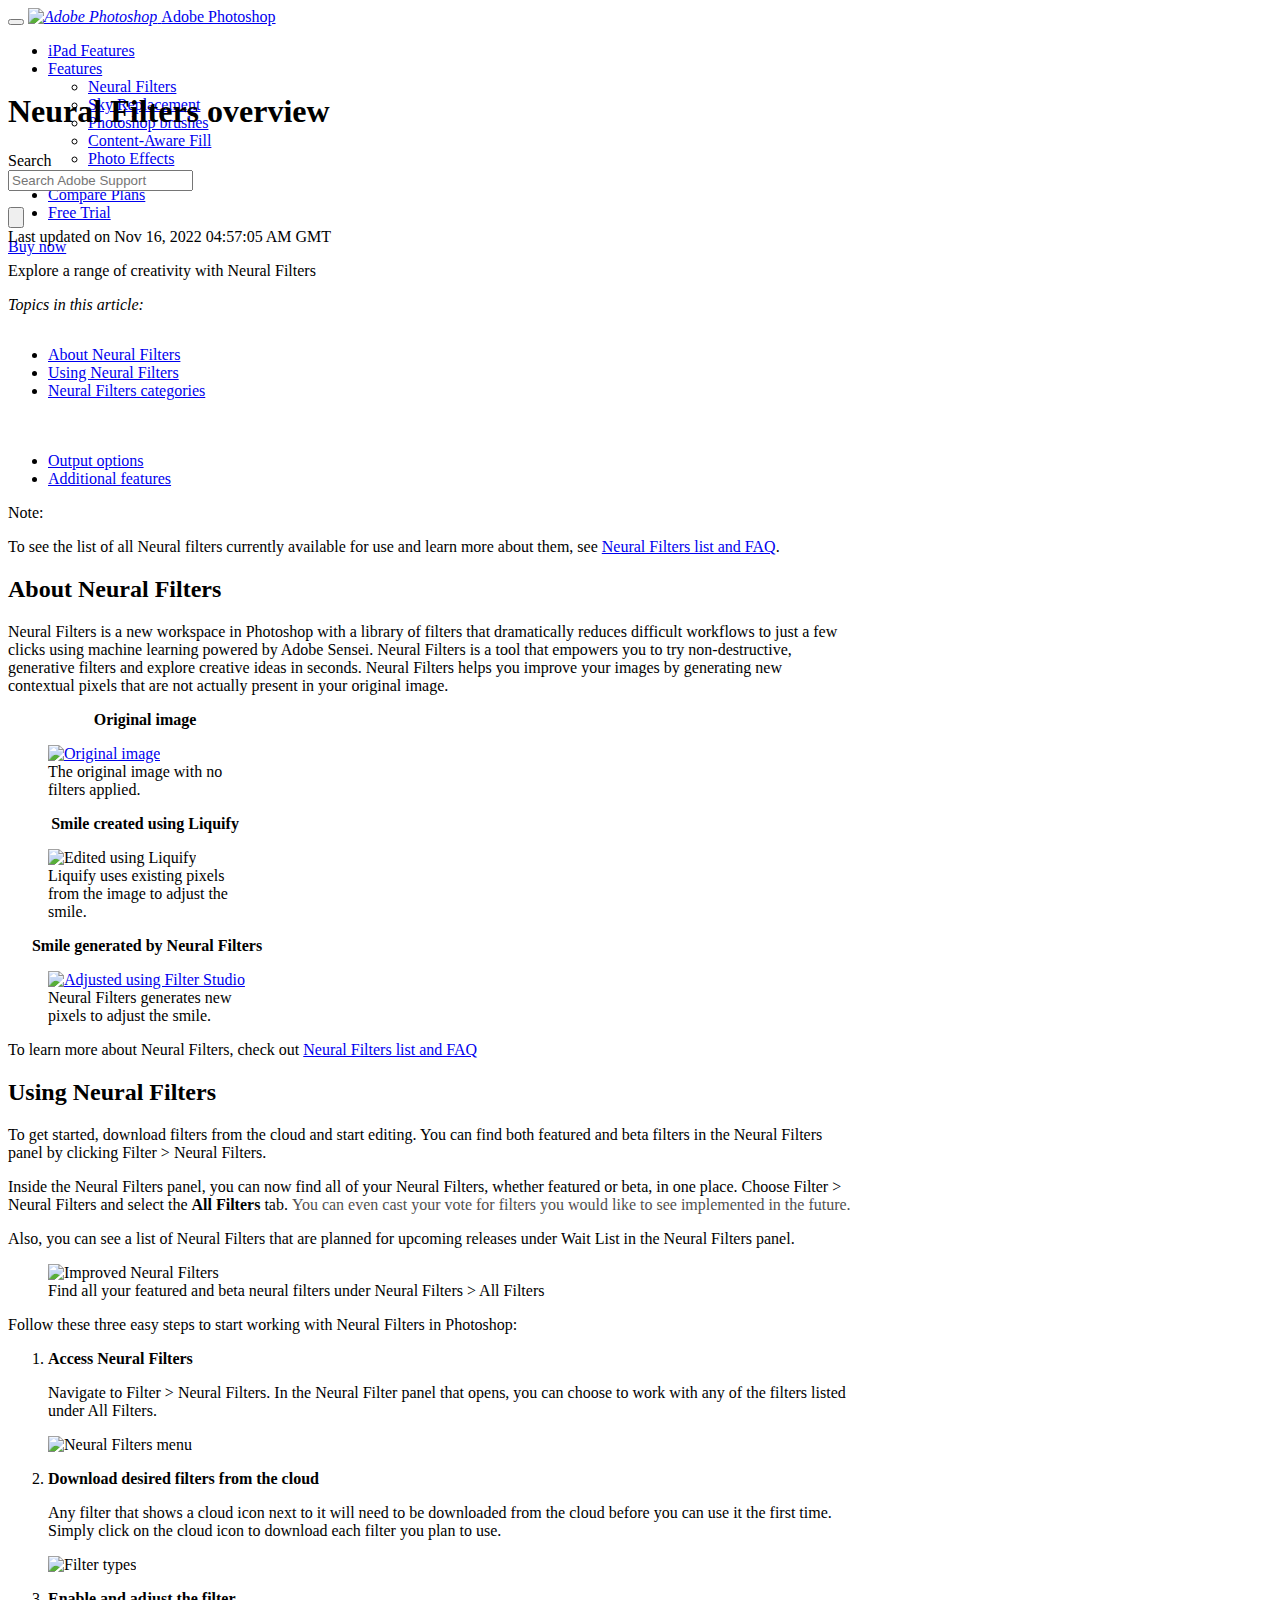
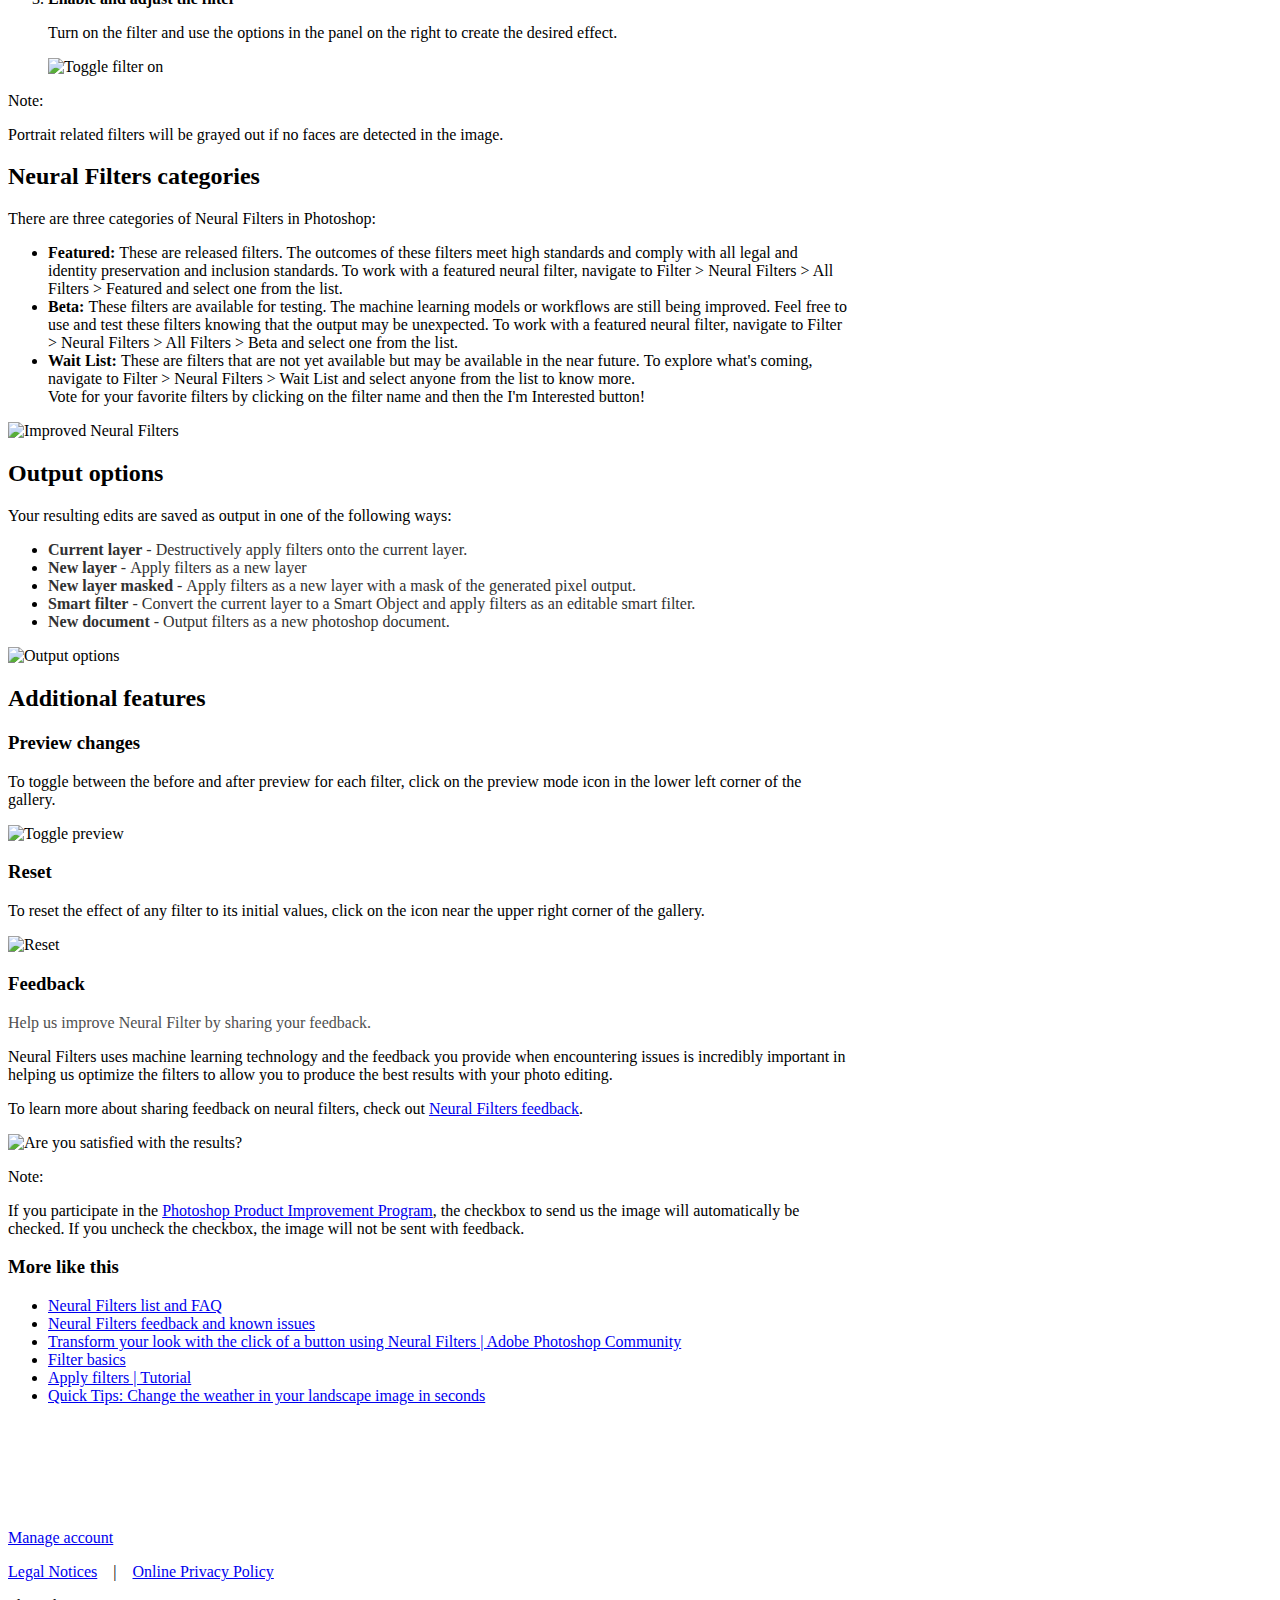
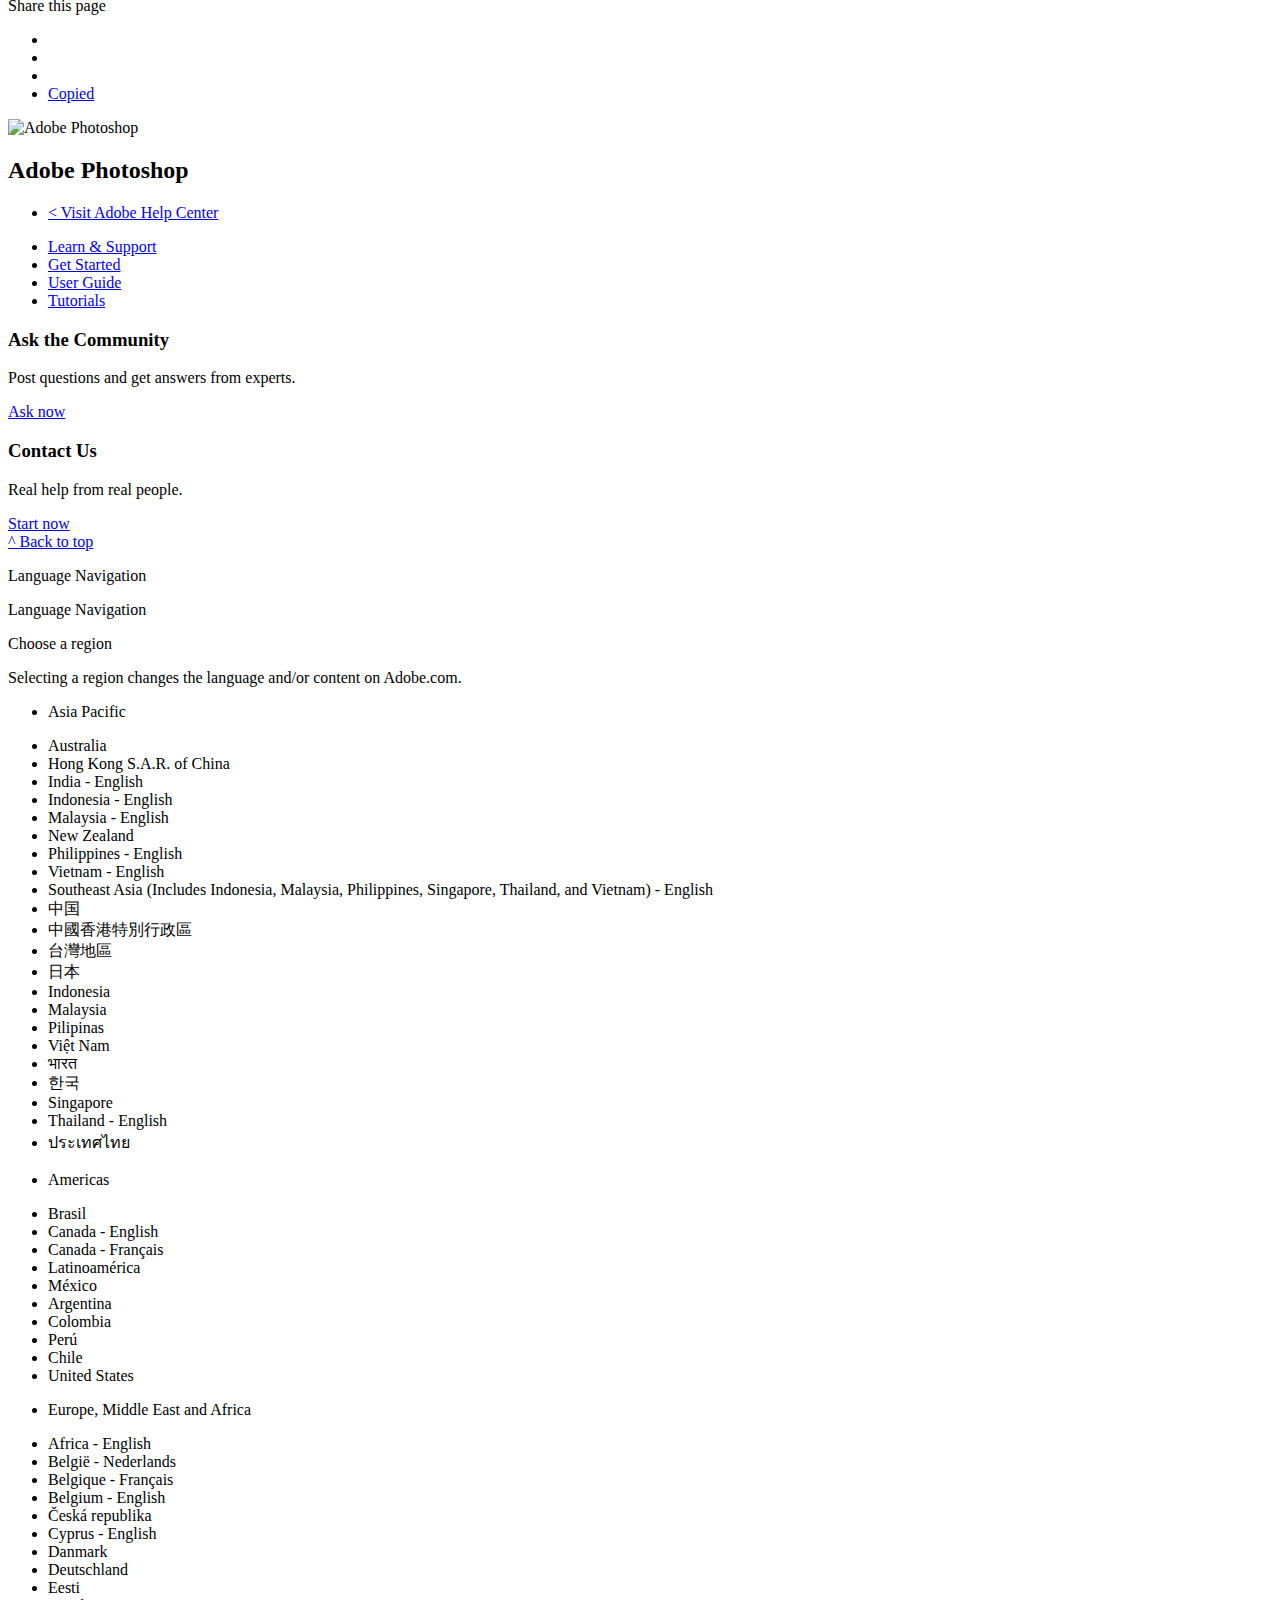
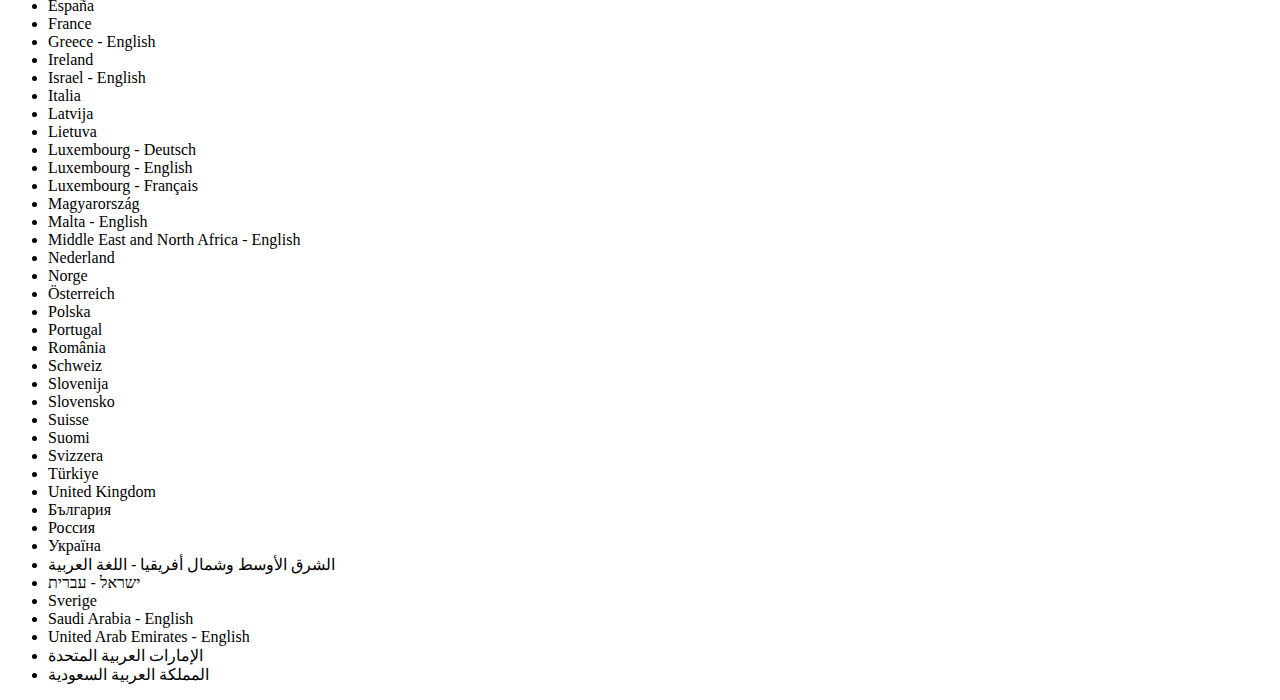
==== index.html @ 12f6e4b0 "Add files via upload" ====
<!DOCTYPE HTML>
  <html class="spectrum--medium" lang="en-US" dir="ltr" style="direction: ltr">
      <head>

      
      
    



      <!-- Enable / Disable Dunamis -->
      
    <script>
        window.helpx = window.helpx || {};
        window.helpx.analytics = {"deepLinks": {}, "installLinks": {}, "dunamis": {}}
        window.helpx.analytics.deepLinks.regexPatterns = 'https://creativecloud.adobe.com/campaign/,https://[a-z0-9]*.app.link/,https://www.adobe.com/express/,https://express.adobe.com/';
        window.helpx.analytics.deepLinks.label = 'deep link click';
        window.helpx.analytics.installLinks.regexPatterns = 'https://creativecloud.adobe.com/apps/all/';
        window.helpx.analytics.installLinks.label = 'install link click';
        window.helpx.analytics.dunamis.stats = {"loadStart": Date.now()};
        window.helpx.analytics.dunamis.isEnabled = 'true' === 'true';
        window.helpx.analytics.dunamis.projectKey = 'helpx\u002Dweb\u002Dservice';
        window.helpx.analytics.dunamis.xApiKey = 'helpx\u002Dweb\u002Dservice';
        window.helpx.analytics.dunamis.env = 'prod';
        window.helpx.analytics.dunamis.ingestType = 'dunamis';
    </script>



      <!-- Enable / Disable Commerce Wallet -->
      
    <script>
        window.helpx = window.helpx || {};
        window.helpx.wallet = {};
        window.helpx.wallet.isEnabled = 'true' === 'true';
        window.helpx.wallet.env = 'production';
        window.helpx.wallet._data = {};
        window.helpx.wallet.isReady = () => !!window.helpx.wallet._data.clientSessionId;
        window.helpx.wallet.getDetails = () => window.helpx.wallet._data;
    </script>



      <!-- Helpx Gnav Settings Model -->
      

      <!-- SEO canonical link -->
      
    <title>Learn to use Neural Filters in Photoshop</title>
    
         
        <link rel="canonical" href="https://helpx.adobe.com/photoshop/using/neural-filters.html"/>
    



      

    
        
            <link rel="alternate" hreflang="en-IE" href="https://helpx.adobe.com/ie/photoshop/using/neural-filters.html"/>
        
            <link rel="alternate" hreflang="uk-UA" href="https://helpx.adobe.com/ua/photoshop/using/neural-filters.html"/>
        
            <link rel="alternate" hreflang="en-us" href="https://helpx.adobe.com/photoshop/using/neural-filters.html"/>
        
            <link rel="alternate" hreflang="ar-kw" href="https://helpx.adobe.com/mena_ar/photoshop/using/neural-filters.html"/>
        
            <link rel="alternate" hreflang="lv-LV" href="https://helpx.adobe.com/lv/photoshop/using/neural-filters.html"/>
        
            <link rel="alternate" hreflang="en-IL" href="https://helpx.adobe.com/il_en/photoshop/using/neural-filters.html"/>
        
            <link rel="alternate" hreflang="en-eg" href="https://helpx.adobe.com/mena_en/photoshop/using/neural-filters.html"/>
        
            <link rel="alternate" hreflang="ms-MY" href="https://helpx.adobe.com/my_ms/photoshop/using/neural-filters.html"/>
        
            <link rel="alternate" hreflang="en-IN" href="https://helpx.adobe.com/in/photoshop/using/neural-filters.html"/>
        
            <link rel="alternate" hreflang="en-AE" href="https://helpx.adobe.com/ae_en/photoshop/using/neural-filters.html"/>
        
            <link rel="alternate" hreflang="en-ZA" href="https://helpx.adobe.com/africa/photoshop/using/neural-filters.html"/>
        
            <link rel="alternate" hreflang="en-MT" href="https://helpx.adobe.com/mt/photoshop/using/neural-filters.html"/>
        
            <link rel="alternate" hreflang="nl-BE" href="https://helpx.adobe.com/be_nl/photoshop/using/neural-filters.html"/>
        
            <link rel="alternate" hreflang="zh-CN" href="https://helpx.adobe.com/cn/photoshop/using/neural-filters.html"/>
        
            <link rel="alternate" hreflang="en-MY" href="https://helpx.adobe.com/my_en/photoshop/using/neural-filters.html"/>
        
            <link rel="alternate" hreflang="nl-NL" href="https://helpx.adobe.com/nl/photoshop/using/neural-filters.html"/>
        
            <link rel="alternate" hreflang="hi-IN" href="https://helpx.adobe.com/in_hi/photoshop/using/neural-filters.html"/>
        
            <link rel="alternate" hreflang="ar-lb" href="https://helpx.adobe.com/mena_ar/photoshop/using/neural-filters.html"/>
        
            <link rel="alternate" hreflang="en-AU" href="https://helpx.adobe.com/au/photoshop/using/neural-filters.html"/>
        
            <link rel="alternate" hreflang="he-IL" href="https://helpx.adobe.com/il_he/photoshop/using/neural-filters.html"/>
        
            <link rel="alternate" hreflang="en-VN" href="https://helpx.adobe.com/vn_en/photoshop/using/neural-filters.html"/>
        
            <link rel="alternate" hreflang="ja-JP" href="https://helpx.adobe.com/jp/photoshop/using/neural-filters.html"/>
        
            <link rel="alternate" hreflang="de-CH" href="https://helpx.adobe.com/ch_de/photoshop/using/neural-filters.html"/>
        
            <link rel="alternate" hreflang="hu-HU" href="https://helpx.adobe.com/hu/photoshop/using/neural-filters.html"/>
        
            <link rel="alternate" hreflang="en-BE" href="https://helpx.adobe.com/be_en/photoshop/using/neural-filters.html"/>
        
            <link rel="alternate" hreflang="ar-qa" href="https://helpx.adobe.com/mena_ar/photoshop/using/neural-filters.html"/>
        
            <link rel="alternate" hreflang="es-CL" href="https://helpx.adobe.com/cl/photoshop/using/neural-filters.html"/>
        
            <link rel="alternate" hreflang="fr-CA" href="https://helpx.adobe.com/ca_fr/photoshop/using/neural-filters.html"/>
        
            <link rel="alternate" hreflang="es-CO" href="https://helpx.adobe.com/co/photoshop/using/neural-filters.html"/>
        
            <link rel="alternate" hreflang="es-PE" href="https://helpx.adobe.com/pe/photoshop/using/neural-filters.html"/>
        
            <link rel="alternate" hreflang="es-LA" href="https://helpx.adobe.com/la/photoshop/using/neural-filters.html"/>
        
            <link rel="alternate" hreflang="pl-PL" href="https://helpx.adobe.com/pl/photoshop/using/neural-filters.html"/>
        
            <link rel="alternate" hreflang="en-NZ" href="https://helpx.adobe.com/nz/photoshop/using/neural-filters.html"/>
        
            <link rel="alternate" hreflang="pt-PT" href="https://helpx.adobe.com/pt/photoshop/using/neural-filters.html"/>
        
            <link rel="alternate" hreflang="en-SA" href="https://helpx.adobe.com/sa_en/photoshop/using/neural-filters.html"/>
        
            <link rel="alternate" hreflang="ro-RO" href="https://helpx.adobe.com/ro/photoshop/using/neural-filters.html"/>
        
            <link rel="alternate" hreflang="ar-il" href="https://helpx.adobe.com/mena_ar/photoshop/using/neural-filters.html"/>
        
            <link rel="alternate" hreflang="ar-eg" href="https://helpx.adobe.com/mena_ar/photoshop/using/neural-filters.html"/>
        
            <link rel="alternate" hreflang="fr-BE" href="https://helpx.adobe.com/be_fr/photoshop/using/neural-filters.html"/>
        
            <link rel="alternate" hreflang="en-SG" href="https://helpx.adobe.com/sg/photoshop/using/neural-filters.html"/>
        
            <link rel="alternate" hreflang="it-CH" href="https://helpx.adobe.com/ch_it/photoshop/using/neural-filters.html"/>
        
            <link rel="alternate" hreflang="tr-TR" href="https://helpx.adobe.com/tr/photoshop/using/neural-filters.html"/>
        
            <link rel="alternate" hreflang="et-EE" href="https://helpx.adobe.com/ee/photoshop/using/neural-filters.html"/>
        
            <link rel="alternate" hreflang="ar-ma" href="https://helpx.adobe.com/mena_ar/photoshop/using/neural-filters.html"/>
        
            <link rel="alternate" hreflang="fil-PH" href="https://helpx.adobe.com/ph_fil/photoshop/using/neural-filters.html"/>
        
            <link rel="alternate" hreflang="fr-FR" href="https://helpx.adobe.com/fr/photoshop/using/neural-filters.html"/>
        
            <link rel="alternate" hreflang="vi-VN" href="https://helpx.adobe.com/vn_vi/photoshop/using/neural-filters.html"/>
        
            <link rel="alternate" hreflang="en-GB" href="https://helpx.adobe.com/uk/photoshop/using/neural-filters.html"/>
        
            <link rel="alternate" hreflang="fi-FI" href="https://helpx.adobe.com/fi/photoshop/using/neural-filters.html"/>
        
            <link rel="alternate" hreflang="nb-NO" href="https://helpx.adobe.com/no/photoshop/using/neural-filters.html"/>
        
            <link rel="alternate" hreflang="en-CA" href="https://helpx.adobe.com/ca/photoshop/using/neural-filters.html"/>
        
            <link rel="alternate" hreflang="lt-LT" href="https://helpx.adobe.com/lt/photoshop/using/neural-filters.html"/>
        
            <link rel="alternate" hreflang="ar-AE" href="https://helpx.adobe.com/ae_ar/photoshop/using/neural-filters.html"/>
        
            <link rel="alternate" hreflang="sl-SI" href="https://helpx.adobe.com/si/photoshop/using/neural-filters.html"/>
        
            <link rel="alternate" hreflang="en-GR" href="https://helpx.adobe.com/gr_en/photoshop/using/neural-filters.html"/>
        
            <link rel="alternate" hreflang="ar-iq" href="https://helpx.adobe.com/mena_ar/photoshop/using/neural-filters.html"/>
        
            <link rel="alternate" hreflang="de-AT" href="https://helpx.adobe.com/at/photoshop/using/neural-filters.html"/>
        
            <link rel="alternate" hreflang="en-kw" href="https://helpx.adobe.com/mena_en/photoshop/using/neural-filters.html"/>
        
            <link rel="alternate" hreflang="fr-CH" href="https://helpx.adobe.com/ch_fr/photoshop/using/neural-filters.html"/>
        
            <link rel="alternate" hreflang="en-TH" href="https://helpx.adobe.com/th_en/photoshop/using/neural-filters.html"/>
        
            <link rel="alternate" hreflang="bg-BG" href="https://helpx.adobe.com/bg/photoshop/using/neural-filters.html"/>
        
            <link rel="alternate" hreflang="en-CY" href="https://helpx.adobe.com/cy_en/photoshop/using/neural-filters.html"/>
        
            <link rel="alternate" hreflang="cs-CZ" href="https://helpx.adobe.com/cz/photoshop/using/neural-filters.html"/>
        
            <link rel="alternate" hreflang="en-PH" href="https://helpx.adobe.com/ph_en/photoshop/using/neural-filters.html"/>
        
            <link rel="alternate" hreflang="ar-SA" href="https://helpx.adobe.com/sa_ar/photoshop/using/neural-filters.html"/>
        
            <link rel="alternate" hreflang="de-DE" href="https://helpx.adobe.com/de/photoshop/using/neural-filters.html"/>
        
            <link rel="alternate" hreflang="zh-TW" href="https://helpx.adobe.com/tw/photoshop/using/neural-filters.html"/>
        
            <link rel="alternate" hreflang="zh-HK" href="https://helpx.adobe.com/hk_zh/photoshop/using/neural-filters.html"/>
        
            <link rel="alternate" hreflang="pt-BR" href="https://helpx.adobe.com/br/photoshop/using/neural-filters.html"/>
        
            <link rel="alternate" hreflang="en-HK" href="https://helpx.adobe.com/hk_en/photoshop/using/neural-filters.html"/>
        
            <link rel="alternate" hreflang="ko-KR" href="https://helpx.adobe.com/kr/photoshop/using/neural-filters.html"/>
        
            <link rel="alternate" hreflang="sk-SK" href="https://helpx.adobe.com/sk/photoshop/using/neural-filters.html"/>
        
            <link rel="alternate" hreflang="es-ES" href="https://helpx.adobe.com/es/photoshop/using/neural-filters.html"/>
        
            <link rel="alternate" hreflang="ar-jo" href="https://helpx.adobe.com/mena_ar/photoshop/using/neural-filters.html"/>
        
            <link rel="alternate" hreflang="en-LU" href="https://helpx.adobe.com/lu_en/photoshop/using/neural-filters.html"/>
        
            <link rel="alternate" hreflang="es-MX" href="https://helpx.adobe.com/mx/photoshop/using/neural-filters.html"/>
        
            <link rel="alternate" hreflang="it-IT" href="https://helpx.adobe.com/it/photoshop/using/neural-filters.html"/>
        
            <link rel="alternate" hreflang="ar-om" href="https://helpx.adobe.com/mena_ar/photoshop/using/neural-filters.html"/>
        
            <link rel="alternate" hreflang="ru-RU" href="https://helpx.adobe.com/ru/photoshop/using/neural-filters.html"/>
        
            <link rel="alternate" hreflang="es-AR" href="https://helpx.adobe.com/ar/photoshop/using/neural-filters.html"/>
        
            <link rel="alternate" hreflang="en-qa" href="https://helpx.adobe.com/mena_en/photoshop/using/neural-filters.html"/>
        
            <link rel="alternate" hreflang="sv-SE" href="https://helpx.adobe.com/se/photoshop/using/neural-filters.html"/>
        
            <link rel="alternate" hreflang="id-ID" href="https://helpx.adobe.com/id_id/photoshop/using/neural-filters.html"/>
        
            <link rel="alternate" hreflang="da-DK" href="https://helpx.adobe.com/dk/photoshop/using/neural-filters.html"/>
        
            <link rel="alternate" hreflang="de-LU" href="https://helpx.adobe.com/lu_de/photoshop/using/neural-filters.html"/>
        
            <link rel="alternate" hreflang="fr-LU" href="https://helpx.adobe.com/lu_fr/photoshop/using/neural-filters.html"/>
        
            <link rel="alternate" hreflang="en-dz" href="https://helpx.adobe.com/mena_en/photoshop/using/neural-filters.html"/>
        
            <link rel="alternate" hreflang="en-ID" href="https://helpx.adobe.com/id_en/photoshop/using/neural-filters.html"/>
        
            <link rel="alternate" hreflang="th-TH" href="https://helpx.adobe.com/th_th/photoshop/using/neural-filters.html"/>
        
    

      
            <script id="georouting-Head" data-geomap="{&#34;fallbackPage&#34;:&#34;support.html&#34;,&#34;currentLocale&#34;:&#34;us&#34;,&#34;locales&#34;:{&#34;hk_zh&#34;:{&#34;root&#34;:&#34;/content/help/hk/zh-Hant/&#34;,&#34;target&#34;:true,&#34;externalizedRoot&#34;:&#34;https://helpx.adobe.com/content/help/hk/zh-Hant/&#34;},&#34;de&#34;:{&#34;root&#34;:&#34;/content/help/de/de/&#34;,&#34;target&#34;:true,&#34;externalizedRoot&#34;:&#34;https://helpx.adobe.com/content/help/de/de/&#34;},&#34;mena_en&#34;:{&#34;root&#34;:&#34;/content/help/mena/en/&#34;,&#34;target&#34;:true,&#34;externalizedRoot&#34;:&#34;https://helpx.adobe.com/content/help/mena/en/&#34;},&#34;tw&#34;:{&#34;root&#34;:&#34;/content/help/tw/zh-Hant/&#34;,&#34;target&#34;:true,&#34;externalizedRoot&#34;:&#34;https://helpx.adobe.com/content/help/tw/zh-Hant/&#34;},&#34;pt&#34;:{&#34;root&#34;:&#34;/content/help/pt/pt/&#34;,&#34;target&#34;:true,&#34;externalizedRoot&#34;:&#34;https://helpx.adobe.com/content/help/pt/pt/&#34;},&#34;dk&#34;:{&#34;root&#34;:&#34;/content/help/dk/da/&#34;,&#34;target&#34;:true,&#34;externalizedRoot&#34;:&#34;https://helpx.adobe.com/content/help/dk/da/&#34;},&#34;lt&#34;:{&#34;root&#34;:&#34;/content/help/lt/lt/&#34;,&#34;target&#34;:true,&#34;externalizedRoot&#34;:&#34;https://helpx.adobe.com/content/help/lt/lt/&#34;},&#34;lv&#34;:{&#34;root&#34;:&#34;/content/help/lv/lv/&#34;,&#34;target&#34;:true,&#34;externalizedRoot&#34;:&#34;https://helpx.adobe.com/content/help/lv/lv/&#34;},&#34;ph_en&#34;:{&#34;root&#34;:&#34;/content/help/ph/en/&#34;,&#34;target&#34;:true,&#34;externalizedRoot&#34;:&#34;https://helpx.adobe.com/content/help/ph/en/&#34;},&#34;ua&#34;:{&#34;root&#34;:&#34;/content/help/ua/uk/&#34;,&#34;target&#34;:true,&#34;externalizedRoot&#34;:&#34;https://helpx.adobe.com/content/help/ua/uk/&#34;},&#34;th_th&#34;:{&#34;root&#34;:&#34;/content/help/th/th/&#34;,&#34;target&#34;:true,&#34;externalizedRoot&#34;:&#34;https://helpx.adobe.com/content/help/th/th/&#34;},&#34;hu&#34;:{&#34;root&#34;:&#34;/content/help/hu/hu/&#34;,&#34;target&#34;:true,&#34;externalizedRoot&#34;:&#34;https://helpx.adobe.com/content/help/hu/hu/&#34;},&#34;hk_en&#34;:{&#34;root&#34;:&#34;/content/help/hk/en/&#34;,&#34;target&#34;:true,&#34;externalizedRoot&#34;:&#34;https://helpx.adobe.com/content/help/hk/en/&#34;},&#34;uk&#34;:{&#34;root&#34;:&#34;/content/help/uk/en/&#34;,&#34;target&#34;:true,&#34;externalizedRoot&#34;:&#34;https://helpx.adobe.com/content/help/uk/en/&#34;},&#34;ie&#34;:{&#34;root&#34;:&#34;/content/help/ie/en/&#34;,&#34;target&#34;:true,&#34;externalizedRoot&#34;:&#34;https://helpx.adobe.com/content/help/ie/en/&#34;},&#34;gr_en&#34;:{&#34;root&#34;:&#34;/content/help/gr/en/&#34;,&#34;target&#34;:true,&#34;externalizedRoot&#34;:&#34;https://helpx.adobe.com/content/help/gr/en/&#34;},&#34;us&#34;:{&#34;root&#34;:&#34;/content/help/en/&#34;,&#34;target&#34;:true,&#34;externalizedRoot&#34;:&#34;https://helpx.adobe.com/content/help/en/&#34;},&#34;ee&#34;:{&#34;root&#34;:&#34;/content/help/ee/et/&#34;,&#34;target&#34;:true,&#34;externalizedRoot&#34;:&#34;https://helpx.adobe.com/content/help/ee/et/&#34;},&#34;in_hi&#34;:{&#34;root&#34;:&#34;/content/help/in/hi/&#34;,&#34;target&#34;:true,&#34;externalizedRoot&#34;:&#34;https://helpx.adobe.com/content/help/in/hi/&#34;},&#34;my_ms&#34;:{&#34;root&#34;:&#34;/content/help/my/ms/&#34;,&#34;target&#34;:true,&#34;externalizedRoot&#34;:&#34;https://helpx.adobe.com/content/help/my/ms/&#34;},&#34;africa&#34;:{&#34;root&#34;:&#34;/content/help/africa/en/&#34;,&#34;target&#34;:true,&#34;externalizedRoot&#34;:&#34;https://helpx.adobe.com/content/help/africa/en/&#34;},&#34;ae_en&#34;:{&#34;root&#34;:&#34;/content/help/ae/en/&#34;,&#34;target&#34;:true,&#34;externalizedRoot&#34;:&#34;https://helpx.adobe.com/content/help/ae/en/&#34;},&#34;vn_en&#34;:{&#34;root&#34;:&#34;/content/help/vn/en/&#34;,&#34;target&#34;:true,&#34;externalizedRoot&#34;:&#34;https://helpx.adobe.com/content/help/vn/en/&#34;},&#34;my_en&#34;:{&#34;root&#34;:&#34;/content/help/my/en/&#34;,&#34;target&#34;:true,&#34;externalizedRoot&#34;:&#34;https://helpx.adobe.com/content/help/my/en/&#34;},&#34;in&#34;:{&#34;root&#34;:&#34;/content/help/in/en/&#34;,&#34;target&#34;:true,&#34;externalizedRoot&#34;:&#34;https://helpx.adobe.com/content/help/in/en/&#34;},&#34;mt&#34;:{&#34;root&#34;:&#34;/content/help/mt/en/&#34;,&#34;target&#34;:true,&#34;externalizedRoot&#34;:&#34;https://helpx.adobe.com/content/help/mt/en/&#34;},&#34;vn_vi&#34;:{&#34;root&#34;:&#34;/content/help/vn/vi/&#34;,&#34;target&#34;:true,&#34;externalizedRoot&#34;:&#34;https://helpx.adobe.com/content/help/vn/vi/&#34;},&#34;ae_ar&#34;:{&#34;root&#34;:&#34;/content/help/ae/ar/&#34;,&#34;target&#34;:true,&#34;externalizedRoot&#34;:&#34;https://helpx.adobe.com/content/help/ae/ar/&#34;},&#34;it&#34;:{&#34;root&#34;:&#34;/content/help/it/it/&#34;,&#34;target&#34;:true,&#34;externalizedRoot&#34;:&#34;https://helpx.adobe.com/content/help/it/it/&#34;},&#34;mx&#34;:{&#34;root&#34;:&#34;/content/help/mx/es/&#34;,&#34;target&#34;:true,&#34;externalizedRoot&#34;:&#34;https://helpx.adobe.com/content/help/mx/es/&#34;},&#34;be_nl&#34;:{&#34;root&#34;:&#34;/content/help/be/nl/&#34;,&#34;target&#34;:true,&#34;externalizedRoot&#34;:&#34;https://helpx.adobe.com/content/help/be/nl/&#34;},&#34;es&#34;:{&#34;root&#34;:&#34;/content/help/es/es/&#34;,&#34;target&#34;:true,&#34;externalizedRoot&#34;:&#34;https://helpx.adobe.com/content/help/es/es/&#34;},&#34;be_en&#34;:{&#34;root&#34;:&#34;/content/help/be/en/&#34;,&#34;target&#34;:true,&#34;externalizedRoot&#34;:&#34;https://helpx.adobe.com/content/help/be/en/&#34;},&#34;ar&#34;:{&#34;root&#34;:&#34;/content/help/ar/es/&#34;,&#34;target&#34;:true,&#34;externalizedRoot&#34;:&#34;https://helpx.adobe.com/content/help/ar/es/&#34;},&#34;at&#34;:{&#34;root&#34;:&#34;/content/help/at/de/&#34;,&#34;target&#34;:true,&#34;externalizedRoot&#34;:&#34;https://helpx.adobe.com/content/help/at/de/&#34;},&#34;au&#34;:{&#34;root&#34;:&#34;/content/help/au/en/&#34;,&#34;target&#34;:true,&#34;externalizedRoot&#34;:&#34;https://helpx.adobe.com/content/help/au/en/&#34;},&#34;lu_en&#34;:{&#34;root&#34;:&#34;/content/help/lu/en/&#34;,&#34;target&#34;:true,&#34;externalizedRoot&#34;:&#34;https://helpx.adobe.com/content/help/lu/en/&#34;},&#34;ch_de&#34;:{&#34;root&#34;:&#34;/content/help/ch/de/&#34;,&#34;target&#34;:true,&#34;externalizedRoot&#34;:&#34;https://helpx.adobe.com/content/help/ch/de/&#34;},&#34;sa_en&#34;:{&#34;root&#34;:&#34;/content/help/sa/en/&#34;,&#34;target&#34;:true,&#34;externalizedRoot&#34;:&#34;https://helpx.adobe.com/content/help/sa/en/&#34;},&#34;cy_en&#34;:{&#34;root&#34;:&#34;/content/help/cy/en/&#34;,&#34;target&#34;:true,&#34;externalizedRoot&#34;:&#34;https://helpx.adobe.com/content/help/cy/en/&#34;},&#34;mena_ar&#34;:{&#34;root&#34;:&#34;/content/help/mena/ar/&#34;,&#34;target&#34;:true,&#34;externalizedRoot&#34;:&#34;https://helpx.adobe.com/content/help/mena/ar/&#34;},&#34;id_en&#34;:{&#34;root&#34;:&#34;/content/help/id/en/&#34;,&#34;target&#34;:true,&#34;externalizedRoot&#34;:&#34;https://helpx.adobe.com/content/help/id/en/&#34;},&#34;ro&#34;:{&#34;root&#34;:&#34;/content/help/ro/ro/&#34;,&#34;target&#34;:true,&#34;externalizedRoot&#34;:&#34;https://helpx.adobe.com/content/help/ro/ro/&#34;},&#34;nl&#34;:{&#34;root&#34;:&#34;/content/help/nl/nl/&#34;,&#34;target&#34;:true,&#34;externalizedRoot&#34;:&#34;https://helpx.adobe.com/content/help/nl/nl/&#34;},&#34;il_en&#34;:{&#34;root&#34;:&#34;/content/help/il/en/&#34;,&#34;target&#34;:true,&#34;externalizedRoot&#34;:&#34;https://helpx.adobe.com/content/help/il/en/&#34;},&#34;sa_ar&#34;:{&#34;root&#34;:&#34;/content/help/sa/ar/&#34;,&#34;target&#34;:true,&#34;externalizedRoot&#34;:&#34;https://helpx.adobe.com/content/help/sa/ar/&#34;},&#34;no&#34;:{&#34;root&#34;:&#34;/content/help/no/no/&#34;,&#34;target&#34;:true,&#34;externalizedRoot&#34;:&#34;https://helpx.adobe.com/content/help/no/no/&#34;},&#34;fi&#34;:{&#34;root&#34;:&#34;/content/help/fi/fi/&#34;,&#34;target&#34;:true,&#34;externalizedRoot&#34;:&#34;https://helpx.adobe.com/content/help/fi/fi/&#34;},&#34;ru&#34;:{&#34;root&#34;:&#34;/content/help/ru/ru/&#34;,&#34;target&#34;:true,&#34;externalizedRoot&#34;:&#34;https://helpx.adobe.com/content/help/ru/ru/&#34;},&#34;ch_fr&#34;:{&#34;root&#34;:&#34;/content/help/ch/fr/&#34;,&#34;target&#34;:true,&#34;externalizedRoot&#34;:&#34;https://helpx.adobe.com/content/help/ch/fr/&#34;},&#34;bg&#34;:{&#34;root&#34;:&#34;/content/help/bg/bg/&#34;,&#34;target&#34;:true,&#34;externalizedRoot&#34;:&#34;https://helpx.adobe.com/content/help/bg/bg/&#34;},&#34;jp&#34;:{&#34;root&#34;:&#34;/content/help/jp/ja/&#34;,&#34;target&#34;:true,&#34;externalizedRoot&#34;:&#34;https://helpx.adobe.com/content/help/jp/ja/&#34;},&#34;th_en&#34;:{&#34;root&#34;:&#34;/content/help/th/en/&#34;,&#34;target&#34;:true,&#34;externalizedRoot&#34;:&#34;https://helpx.adobe.com/content/help/th/en/&#34;},&#34;ph_fil&#34;:{&#34;root&#34;:&#34;/content/help/ph/fil/&#34;,&#34;target&#34;:true,&#34;externalizedRoot&#34;:&#34;https://helpx.adobe.com/content/help/ph/fil/&#34;},&#34;id_id&#34;:{&#34;root&#34;:&#34;/content/help/id/id/&#34;,&#34;target&#34;:true,&#34;externalizedRoot&#34;:&#34;https://helpx.adobe.com/content/help/id/id/&#34;},&#34;fr&#34;:{&#34;root&#34;:&#34;/content/help/fr/fr/&#34;,&#34;target&#34;:true,&#34;externalizedRoot&#34;:&#34;https://helpx.adobe.com/content/help/fr/fr/&#34;},&#34;nz&#34;:{&#34;root&#34;:&#34;/content/help/nz/en/&#34;,&#34;target&#34;:true,&#34;externalizedRoot&#34;:&#34;https://helpx.adobe.com/content/help/nz/en/&#34;},&#34;sea&#34;:{&#34;root&#34;:&#34;/content/help/sea/en/&#34;,&#34;target&#34;:true,&#34;externalizedRoot&#34;:&#34;https://helpx.adobe.com/content/help/sea/en/&#34;},&#34;br&#34;:{&#34;root&#34;:&#34;/content/help/br/pt/&#34;,&#34;target&#34;:true,&#34;externalizedRoot&#34;:&#34;https://helpx.adobe.com/content/help/br/pt/&#34;},&#34;se&#34;:{&#34;root&#34;:&#34;/content/help/se/sv/&#34;,&#34;target&#34;:true,&#34;externalizedRoot&#34;:&#34;https://helpx.adobe.com/content/help/se/sv/&#34;},&#34;sg&#34;:{&#34;root&#34;:&#34;/content/help/sg/en/&#34;,&#34;target&#34;:true,&#34;externalizedRoot&#34;:&#34;https://helpx.adobe.com/content/help/sg/en/&#34;},&#34;si&#34;:{&#34;root&#34;:&#34;/content/help/si/sl/&#34;,&#34;target&#34;:true,&#34;externalizedRoot&#34;:&#34;https://helpx.adobe.com/content/help/si/sl/&#34;},&#34;sk&#34;:{&#34;root&#34;:&#34;/content/help/sk/sk/&#34;,&#34;target&#34;:true,&#34;externalizedRoot&#34;:&#34;https://helpx.adobe.com/content/help/sk/sk/&#34;},&#34;be_fr&#34;:{&#34;root&#34;:&#34;/content/help/be/fr/&#34;,&#34;target&#34;:true,&#34;externalizedRoot&#34;:&#34;https://helpx.adobe.com/content/help/be/fr/&#34;},&#34;ca&#34;:{&#34;root&#34;:&#34;/content/help/ca/en/&#34;,&#34;target&#34;:true,&#34;externalizedRoot&#34;:&#34;https://helpx.adobe.com/content/help/ca/en/&#34;},&#34;lu_de&#34;:{&#34;root&#34;:&#34;/content/help/lu/de/&#34;,&#34;target&#34;:true,&#34;externalizedRoot&#34;:&#34;https://helpx.adobe.com/content/help/lu/de/&#34;},&#34;il_he&#34;:{&#34;root&#34;:&#34;/content/help/il/he/&#34;,&#34;target&#34;:true,&#34;externalizedRoot&#34;:&#34;https://helpx.adobe.com/content/help/il/he/&#34;},&#34;ch_it&#34;:{&#34;root&#34;:&#34;/content/help/ch/it/&#34;,&#34;target&#34;:true,&#34;externalizedRoot&#34;:&#34;https://helpx.adobe.com/content/help/ch/it/&#34;},&#34;kr&#34;:{&#34;root&#34;:&#34;/content/help/kr/ko/&#34;,&#34;target&#34;:true,&#34;externalizedRoot&#34;:&#34;https://helpx.adobe.com/content/help/kr/ko/&#34;},&#34;cl&#34;:{&#34;root&#34;:&#34;/content/help/cl/es/&#34;,&#34;target&#34;:true,&#34;externalizedRoot&#34;:&#34;https://helpx.adobe.com/content/help/cl/es/&#34;},&#34;lu_fr&#34;:{&#34;root&#34;:&#34;/content/help/lu/fr/&#34;,&#34;target&#34;:true,&#34;externalizedRoot&#34;:&#34;https://helpx.adobe.com/content/help/lu/fr/&#34;},&#34;cn&#34;:{&#34;root&#34;:&#34;/content/help/cn/zh-Hans/&#34;,&#34;target&#34;:true,&#34;externalizedRoot&#34;:&#34;https://helpx.adobe.com/content/help/cn/zh-Hans/&#34;},&#34;co&#34;:{&#34;root&#34;:&#34;/content/help/co/es/&#34;,&#34;target&#34;:true,&#34;externalizedRoot&#34;:&#34;https://helpx.adobe.com/content/help/co/es/&#34;},&#34;ca_fr&#34;:{&#34;root&#34;:&#34;/content/help/ca/fr/&#34;,&#34;target&#34;:true,&#34;externalizedRoot&#34;:&#34;https://helpx.adobe.com/content/help/ca/fr/&#34;},&#34;la&#34;:{&#34;root&#34;:&#34;/content/help/la/es/&#34;,&#34;target&#34;:true,&#34;externalizedRoot&#34;:&#34;https://helpx.adobe.com/content/help/la/es/&#34;},&#34;pe&#34;:{&#34;root&#34;:&#34;/content/help/pe/es/&#34;,&#34;target&#34;:true,&#34;externalizedRoot&#34;:&#34;https://helpx.adobe.com/content/help/pe/es/&#34;},&#34;cz&#34;:{&#34;root&#34;:&#34;/content/help/cz/cs/&#34;,&#34;target&#34;:true,&#34;externalizedRoot&#34;:&#34;https://helpx.adobe.com/content/help/cz/cs/&#34;},&#34;pl&#34;:{&#34;root&#34;:&#34;/content/help/pl/pl/&#34;,&#34;target&#34;:true,&#34;externalizedRoot&#34;:&#34;https://helpx.adobe.com/content/help/pl/pl/&#34;},&#34;tr&#34;:{&#34;root&#34;:&#34;/content/help/tr/tr/&#34;,&#34;target&#34;:true,&#34;externalizedRoot&#34;:&#34;https://helpx.adobe.com/content/help/tr/tr/&#34;}},&#34;referrers&#34;:{&#34;&#39;google.com.sa&#39;: [&#39;mena_ar&#39;, &#39;mena_en&#39;]&#34;:[&#34;ae_en&#34;,&#34;sa_en&#34;],&#34; &#39;google.com.co&#39;: &#39;la&#39;&#34;:[&#34;cl&#34;]},&#34;contentRootPath&#34;:&#34;/content/help&#34;,&#34;targetPage&#34;:&#34;photoshop/using/neural-filters.html&#34;,&#34;localeServletPath&#34;:&#34;/etc/dexter.helpx/public/localeContent&#34;}" data-georouting-ims-country="true"></script>
      
      


      
      
    
<script type="text/javascript" src="/etc.dexter.dexterlibs/dexter/clientlibs/base/headIE.fp-75a7e8a76c314de53d7f84fa2deae769.js" nomodule></script>



      
    
<script type="text/javascript" src="/etc.dexter.dexterlibs/dexter/clientlibs/base/headPolyfills.fp-66d40265527a158c750779fdd5d9bd8b.js" nomodule></script>


      <script>
            window.dexter = window.dexter || {};
            window.dexter.utils = window.dexter.utils || {};
            if (!window.IntersectionObserver) {
                  document.dispatchEvent(new Event('dexter:headPolyfillLoaded'));
                  window.dexter.utils.headPolyfill = true;
            }
      </script>
      <!-- Theme through query parameter -->
<script>
    function setTheme() {
        // Set default theme
        document.documentElement.setAttribute('theme', 'system');
        // Set theme per query param; will override default
        var themeQuery = window.location.search
            .slice(1)
            .split('&')
            .find(function (q) {
                return q.indexOf('theme=') !== -1;
            });
        if (themeQuery && themeQuery.split('=').length > 1) {
            var theme = themeQuery.split('=')[1];
            if (['light', 'dark'].includes(theme)) {
                document.documentElement.setAttribute('theme', theme);
            }
        }
    }
    setTheme();
</script>

      
    
<script type="text/javascript" src="/etc.dexter.dexterlibs/dexter/clientlibs/base/head.fp-26dd17262c715f8b9b823cf69e338a5e.js"></script>



      <link rel="icon" href="https://www.adobe.com/favicon.ico" type="image/x-icon"/>
      <link rel="shortcut icon" href="https://www.adobe.com/favicon.ico" type="image/x-icon"/>

      <meta charset="UTF-8"/>
      <meta name="viewport" content="width=device-width,initial-scale=1"/>
      
      
            <meta name="robots" content="noodp"/>
      
      <meta http-equiv="Content-Locale" content="en_US"/>
      <meta http-equiv="Content-Language" content="en"/>

      
      <meta name="title" content="Learn to use Neural Filters in Photoshop"/>
      
      <meta name="description" content="The Photoshop Neural Filters feature provides a collection of filters that revolutionize portraits and photography editing workflows. The machine-learning driven library of non-destructive, generative filters allows users to edit facial expressions, transform age, adjust gaze, rotate faces, adjust colors, and more... in a matter of seconds. "/>
      
      
      
      <meta name="keywords" content="MAX 2022,Adobe Photoshop,Reference"/>
      
      <meta name="Content-Locale" content="en_US"/>
      
      <meta name="Content-Language" content="en"/>
      
      <meta name="publishDate" content="2022-11-16T04:57:05.315Z"/>
      
      <meta name="publishExternalUrl" content="https://helpx.adobe.com/photoshop/using/neural-filters.html"/>
      
      <meta name="sling:resourceType" content="helpx/components/structure/helpxMain-article"/>
      
      <meta name="articleGroup" content="photoshop/using/neural-filters.html"/>
      
      
      
      
      <meta name="contentStrategy" content="MAX 2022"/>
      
      <meta name="primaryProduct" content="photoshop"/>
      
      <meta name="productJcrID" content="products:SG_PHOTOSHOP_1_1"/>
      
      <meta name="primaryProductName" content="Adobe Photoshop"/>
      
      <meta name="product" content="photoshop"/>
      
      <meta name="productNames" content="Adobe Photoshop"/>
      
      
      
      <meta name="content-type" content="reference"/>
      
      <meta name="firstPublishedLive" content="2020-10-08T18:32:53.480Z"/>
      <meta name="creationDate" content="2020-10-08T18:32:53.480Z"/>
      <meta name="lastModifiedDate" content="2022-11-16T04:57:05.338Z"/>
      <meta name="Content-Locale-BCP-Code" content="en-us"/>

      
      <meta name="pageCreatedAt" content="en"/>
      
      <meta name="translated" content="false"/>
      
      <meta name="thumbnailUrl" content="/content/dam/help/en/photoshop/using/neural-filters/neural-filter.jpg"/>
      
      <meta name="fi_code" content="photoshop_cc"/>
      
      <meta name="sap_code" content="PHSP"/>
      
      
      <meta name="serp-content-type" content="help"/>
      
      <meta name="entity_id" content="e9a74500-9af6-3987-bd3e-91f8fc4c0aaf"/>
      
      <meta name="template" content="helpxMain-article"/>
        <script type="text/javascript">
            window.helpx = window.helpx || {};
            window.helpx.commerce = window.helpx.commerce || {};
            window.helpx.commerce.showcommercemodal = '' === 'true';
        </script>

      

      
     
        <meta property="og:title" content="Neural Filters"/>
        <meta property="og:url" content="https://helpx.adobe.com/content/help/en/photoshop/using/neural-filters.html"/>
        
        
        
        <meta property="og:description" content="Explore a range of creativity with Neural Filters"/>
        <meta property="og:locale" content="photoshop-en"/>
        
        
        
 


      







    <link rel="stylesheet" href="https://use.typekit.net/pps7abe.css"/>
    




    



<link rel="stylesheet" href="/etc/clientlibs/dexter/icons.dexter.fp-20047aeb654944f17b90b334d4b3d299.css" type="text/css"/>



	
    
<link rel="stylesheet" href="/etc.dexter.dexterlibs/helpx/clientBundles/dexterCombined/clientlibs.fp-025cc27e57e0e5aee61afd16c8c747a7.css" type="text/css">


    
    
<link rel="stylesheet" href="/etc.dexter.dexterlibs/helpx/clientBundles/main/clientlibs.fp-54f3e6ffbb6e1548405c997ab3d39755.css" type="text/css">







    
    
<link rel="stylesheet" href="/etc.dexter.dexterlibs/helpx/clientBundles/article3Components/clientlibs.fp-10a477bd85d35453a896cddac77bf67f.css" type="text/css">







    <div class="aemPageMeta" data-page-template='helpx/components/structure/helpxMain-article' data-current-locale='en_us' data-current-region='US' data-content-type='reference' data-page-created-at='/content/help/en' data-translated='false' data-publish-date='2022-11-16T04:57:05.315Z' data-content-strategy='MAX 2022' data-typekit-id='pps7abe' data-selfhelp-product='photoshop' data-bcp-langcode='en-us' data-commerce-lib-js='/etc.dexter.dexterlibs/helpx/clientBundles/commerce/clientlibs.fp-4870cdea1702ab9c1f71f6c5e92f7770.js' data-commerce-lib-css='/etc.dexter.dexterlibs/helpx/clientBundles/commerce/clientlibs.fp-e7484828064126459fce3324f7dca341.css' data-signin-exp-lib-js='/etc.dexter.dexterlibs/helpx/clientBundles/signInExperience/clientlibs.fp-40df57b4344c1004a1b1e219e36216c2.js' data-signin-exp-lib-css='/etc.dexter.dexterlibs/helpx/clientBundles/signInExperience/clientlibs.fp-57128891212cc11354e72be43f3eaba8.css'>
    </div>


      
    
    

    
    
    
    


      
      
            
    
    
        
        <script>

            var gnavExp = 'acom/cc-mega-menu/photoshop-localnav';
            var disableSearchTemplates = ['helpx/components/structure/helpxMain','helpx/components/structure/helpxMain-searchResults'];
            if(URLSearchParams){
                var searchParams = new URLSearchParams(window.location.href);
                gnavExp = searchParams.get('gnavExp') || gnavExp;
            }

            window.fedsConfig = {
                locale: 'en',
                disableSticky: true,
                content: {
                    experience: gnavExp,
                },
                subnav: {"theme":{"base":"light","gradient":{"toColor":"#FAFAFA","fromColor":"#FAFAFA","opacity":1.0}}},
            footer: {
                regionModal: function () { window.location.hash = 'languageNavigation'; }
            },
            breadcrumbs: {
                showLogo: true,
                links: []
            },
            privacy: {
                otDomainId: '7a5eb705\u002D95ed\u002D4cc4\u002Da11d\u002D0cc5760e93db' || '7a5eb705-95ed-4cc4-a11d-0cc5760e93db-test',
                    footerLinkSelector: '[data\u002Dfeds\u002Daction=\x22open\u002Dadchoices\u002Dmodal\x22]'
            },
            search: {
                context: '',
            },
            disableSearch: disableSearchTemplates.indexOf('helpx/components/structure/helpxMain-article') !== -1
        };

		(function() {
            const gnavExperience = document.querySelector('div[data-param-key]');

            if (gnavExperience === null) return;
            if (window.location.search === '') return;

            const key = gnavExperience.getAttribute('data-param-key');
            const val = gnavExperience.getAttribute('data-param-val');
            const exp = gnavExperience.getAttribute('data-experience');
            const queryParams = window.location.search.substring(1);
            const keyValPairs = queryParams.split('&');
            const containsParams = keyValPairs.filter(function(pair) {
                const splitPair = pair.split('=');
                return splitPair[0] === key && splitPair[1] === val;
            });

            if (!containsParams.length) return;

            if (window.fedsConfig && window.fedsConfig.content && window.fedsConfig.content.experience) {
                window.fedsConfig.content.experience = exp;
            }
        })();

        </script>
        

     <script>
            window.dexter = window.dexter || {};
            window.dexter.jarvis = {
                surfaceName: 'helpx-default',
                surfaceVersion: '1.0',
                onReady: function (newChatEnabled, jarvisData) {
                    if (newChatEnabled) {
                        if (typeof (enableLE) == 'function') { enableLE() };
                    } else {
                        if (typeof (enableLP) == 'function') { enableLP() };
                    }
                },
                onError: function () {
                    if (typeof (enableLP) == 'function') { enableLP() };
                },
                openExistingChat: function () {
                    if (typeof (enableLP) == 'function') { enableLP() };
                },
                getContext: (window.dexter && window.dexter.callbacks) ? window.dexter.callbacks.getContext : null
            }
     </script>
    
    

     <script>
            window.fedsConfig = window.fedsConfig || {};
            window.fedsConfig.jarvis = {
                surfaceName: 'helpx-default',
                surfaceVersion: '1.0',
                onReady: function (newChatEnabled, jarvisData) {
                    // Works for older templates
                    // Disabled for new templates
                    if (typeof (enableLE) == 'function') { enableLE(); }
                },
                onError: function () {
                    // Works for older templates
                    // Disabled for new templates
                    if (typeof (enableLP) == 'function') { enableLP(); }
                },
                openExistingChat: function () {
                    // Works for older templates
                    // Disabled for new templates
                    if (typeof (enableLP) == 'function') { enableLP(); }
                },
                getContext: (window.dexter && window.dexter.callbacks) ? window.dexter.callbacks.getContext : null,
                directConfig: {
                    lazyLoad: true
                }
            }
     </script>

        <script src="https://www.adobe.com/etc.clientlibs/globalnav/clientlibs/base/feds.js" id="feds-script"></script>

        
        
            <style id="feds-style-page-load">
                
                    .globalNavHeader {
                        height: 64px;
                    }
                
                
                    @media screen and (min-width: 600px) {
                        .globalNavHeader {
                            height: 64px;
                        }
                    }
                
                
                    @media screen and (min-width: 1200px) {
                        .globalNavHeader {
                            height: 64px;
                        }
                    }
                </style>
            <script>
                (function () {
                    function f() {
                        var scriptEl = document.getElementById("feds-style-page-load");
                        if (scriptEl) {
                            scriptEl.remove();
                        }
                    }
                    if (feds && feds.events && feds.events.experience) {
                        f();
                    } else {
                        window.addEventListener("feds.events.experience.loaded", f, { once: true });
                    }
                })();
            </script>
        
    

      
      

      

      
      

      
      
            
    <script>
        window.helpx = window.helpx || {};
        window.helpx.sophiaConfig = {};
        window.helpx.sophiaConfig.stageUrl = 'https:\/\/p13n\u002Dstage.adobe.io\/psdk\/v2\/content';
        window.helpx.sophiaConfig.prodUrl = 'https:\/\/p13n.adobe.io\/psdk\/v2\/content';
        window.helpx.sophiaConfig.surfaceID = 'HelpX_Personalization';
        window.helpx.sophiaConfig.apiKey = 'AdobeSupport1';
        window.helpx.sophiaConfig.clientCode = 'helpx.adobe.com';
    </script>


      

      
      
    <script type="text/javascript">
        window.dexter = window.dexter || {};
        window.dexter.Analytics = window.dexter.Analytics || {};
        window.dexter.Analytics.language = 'en_us';
        window.dexter.Analytics.geoRegion = 'US';
        window.dexter.Analytics.targetEnabled =
                'enabled' !==
                'disabled';
    </script>
    
    
        <script>
            window.dexter.Analytics.launchLoaded = true;
            window.dexter.Analytics.audienceManagerEnabled = '' !== 'disabled';
            window.dexter.Analytics.legacyAnalytics = false;
        </script>
        <script>
            window.alloy_load = window.alloy_load || {};
            window.alloy_load.data = window.alloy_load.data || {};
            window.alloy_all = window.alloy_all || {};
            window.alloy_all.data = window.alloy_all.data || {};
            window.alloy_all.data._adobe_corpnew = window.alloy_all.data._adobe_corpnew || {};
            window.alloy_all.data._adobe_corpnew.digitalData = window.alloy_all.data._adobe_corpnew.digitalData || {};
            window.alloy_all.data._adobe_corpnew.digitalData.page = window.alloy_all.data._adobe_corpnew.digitalData.page || {};
            window.alloy_all.data._adobe_corpnew.digitalData.page.pageInfo = window.alloy_all.data._adobe_corpnew.digitalData.page.pageInfo || {};
            window.alloy_all.data._adobe_corpnew.digitalData.page.pageInfo.language = window.dexter.Analytics.language;
        </script>
        <script>
            launchURL = "https://assets.adobedtm.com/d4d114c60e50/15c0e7da655f/launch-86f555a298c5.min.js";
            edgeConfigId = "22972f03-06ac-41fe-834b-167dcb3f75ad";

            window.marketingtech = {
                adobe: {
                    launch: {
                        url: launchURL,
                        controlPageLoad :true
                    },
                    alloy: {
                        edgeConfigId: edgeConfigId
                    },
                    target: window.dexter.Analytics.targetEnabled,
                    audienceManager: window.dexter.Analytics.audienceManagerEnabled
                },
                sophia:true
            }
        </script>

        <script src="https://www.adobe.com/marketingtech/main.standard.min.js"></script>
    


      <script type="text/javascript">
            window.dexter.Analytics.sophiaEnabled = 'true' !== 'false';
      </script>

      
      
            <script type="text/javascript">
                  window.helpx = window.helpx || {};
                  window.helpx.feds = window.helpx.feds || {};
                  window.helpx.feds.subscriptions = {
                        'BILLING': 'true' === 'true',
                        'OFFER.MERCHANDISING': 'true' === 'true',
                        'OFFER.PRODUCT_ARRANGEMENT': 'true' === 'true'
                  }
            </script>
      
      
            
                  <script>
                              window.helpx = window.helpx || {};
                              window.helpx.private = window.helpx.private || {};
                              window.helpx.private = {
                                    beta: "" === "true",
                                    featurePack: "" === "true",
                                    admittedDomains: ""
                              }
                        </script>
            
      
	  
<svg xmlns="http://www.w3.org/2000/svg" style="display: none;">
<defs><radialGradient id="a" cx="606.268" cy="16071" r="2384.688" gradientTransform="matrix(1 0 0 -1 -5.5 16215)" gradientUnits="userSpaceOnUse"><stop offset="0" stop-color="#ed1c24"></stop><stop offset="1" stop-color="#84191b"></stop></radialGradient></defs>
<symbol id="spectrum-icon-.-spectrum-icons-color"></symbol>
</svg>
</head>
      <body class="helpxMain-article helpxMain page basicpage spectrum spectrum--lightest       " data-checkout-disable-ims-country="false">
          
          
              
              





              



              
    
    
    
    





    
    



    
        
            <div class="root responsivegrid">
                <div class="aem-Grid aem-Grid--12 aem-Grid--default--12 ">
                    
                        
                            <div class="globalnavheader globalNavHeader-V2 globalNavHeader aem-GridColumn aem-GridColumn--default--12">



    

    <div>
        <div id="feds-header"></div>
        <div id="feds-subnav">
            <!-- #ADOBE-GLOBALNAV SUBNAV -->
<div id="AdobeSecondaryNav" class="Subnav-wrapper">
    <nav class="Subnav" data-signedin-force-trial="true">
        <button class="Subnav-trigger" aria-expanded="false" aria-haspopup="true" aria-label="Adobe Photoshop"></button>
        <a class="Subnav-logo" href="https://www.adobe.com/products/photoshop.html">
            <i class="icon-spacing Subnav-logo-image">
                <img src="/content/dam/help/mnemonics/ps_cc_app_RGB.svg" alt="Adobe Photoshop" title="Adobe Photoshop"/>
            </i>
            <span class='Subnav-logo-text'>Adobe Photoshop</span>
        </a>
        <div class="Subnav-menu-wrapper">
            <ul class="Subnav-menu" data-gnav-scrollable="mobile-layout">
                
                
                





    

    <li class="Subnav-menu-item">
        <a class="Subnav-menu-label" href="https://www.adobe.com/products/photoshop/ipad.html?promoid=2FDNCKN8&mv=other" title="iPad Features" data-type="item">iPad Features</a>
        
        
    </li>



    <li class="Subnav-menu-item has-submenu">
        
        <a class="Subnav-menu-label" href="#" title="Features" data-type="item" aria-controls="ariaId-38f259d363fdc2bdad55dd2e98906acf" aria-expanded="false" role="button">Features</a>
        <div class="Subnav-submenus" id="ariaId-38f259d363fdc2bdad55dd2e98906acf" data-type="popup" data-gnav-scrollable="desktop">
            <div class="Subnav-submenu-wrapper">
                
                <ul class="Subnav-submenu" data-type="column">
                    <li class="Subnav-submenu-item">
                        <a href="https://www.adobe.com/products/photoshop/neural-filter.html" title="Neural Filters" class="Subnav-submenu-link" data-type="columnitem">
                            <span class="Subnav-submenu-title">Neural Filters</span>
                            
                        </a>
                    </li>
                
                    <li class="Subnav-submenu-item">
                        <a href="https://www.adobe.com/products/photoshop/sky-replacement.html" title="Sky Replacement" class="Subnav-submenu-link" data-type="columnitem">
                            <span class="Subnav-submenu-title">Sky Replacement</span>
                            
                        </a>
                    </li>
                
                    <li class="Subnav-submenu-item">
                        <a href="https://www.adobe.com/products/photoshop/photoshop-brushes.html" title="Photoshop brushes" class="Subnav-submenu-link" data-type="columnitem">
                            <span class="Subnav-submenu-title">Photoshop brushes</span>
                            
                        </a>
                    </li>
                
                    <li class="Subnav-submenu-item">
                        <a href="https://www.adobe.com/products/photoshop/content-aware-fill.html?promoid=SYBNM1M5&mv=other" title="Content-Aware Fill" class="Subnav-submenu-link" data-type="columnitem">
                            <span class="Subnav-submenu-title">Content-Aware Fill</span>
                            
                        </a>
                    </li>
                
                    <li class="Subnav-submenu-item">
                        <a href="https://www.adobe.com/products/photoshop/photo-effects.html" title="Photo Effects" class="Subnav-submenu-link" data-type="columnitem">
                            <span class="Subnav-submenu-title">Photo Effects</span>
                            
                        </a>
                    </li>
                </ul>
            </div>
        </div>
    </li>



    <li class="Subnav-menu-item">
        <a class="Subnav-menu-label" href="/photoshop.html?promoid=5NHJ8FD2&mv=other" title="Learn &amp; Support" data-type="item">Learn &amp; Support</a>
        
        
    </li>



    <li class="Subnav-menu-item">
        <a class="Subnav-menu-label" href="https://adobe.com/products/photoshop/compare-plans.html" title="Compare Plans" data-type="item">Compare Plans</a>
        
        
    </li>



    <li class="Subnav-menu-item">
        <a class="Subnav-menu-label" href="https://www.adobe.com/products/photoshop.html#mini-plans-web-cta-photoshop-card" title="Free Trial" data-type="item">Free Trial</a>
        
        
    </li>


    


                

                
            </ul>
            
                <div class="Subnav-menu-buttons">
                    <a href="https://www.adobe.com/creativecloud/plans.html?plan=individual&filter=all&promoid=PYPVPZQK&mv=other" title="Buy now" target="_self" class="Subnav-menu-button">
                        Buy now
                    </a>
                </div>
            
        </div>
    </nav>
</div>

        </div>
    </div>





<div id="commerce-wallet-banner-target" daa-im="true" daa-lh="Top Banner" daa-level="1"></div>

</div>

                        
                    
                        <main>
                            <div class="content responsivegrid aem-GridColumn aem-GridColumn--default--12">


<div class="aem-Grid aem-Grid--12 aem-Grid--default--12 ">
    
    <div class="titleBar parbase aem-GridColumn aem-GridColumn--default--12">
  
    
    
    <div id="title-bar" class="titlebar">
        <div class="container clearfix">
            
            
            
                <h1 class="page-title ">Neural Filters overview </h1>
            
            
                <div class="back-to-search"><span>Search</span></div>
            

            
            





  



<script>
    window.usseInfo = {
        endPoint: 'https://adobesearch.adobe.io/autocomplete/completions',
        apiKey: 'helpxcomprod',
        redirectUrl: '/search.html',
        autocompleteLocales: 'en,fr,de,ja',
    };
</script>


<!-- USS search container -->
<div id="search-container">
    <div id="search" class="UssSearchInterface" data-in-lh="Search">
        <div class="UssAnalytics">
        </div>
    <section id="search-section" class="UssSearchInterface UssState UssComponentState UssComponentOptions UssQueryController UssDebug">
      <div type="text" class="UssOmnibox uss-box uss-box-hasFocus">
        <div class="uss-box-input">
          <input tabindex="0" spellcheck="false" autocomplete="off" form="uss-dummy-form" placeholder="Search Adobe Support" aria-label="Search Adobe Support" type="text" maxlength="168" class="search-input-field" id="uss-search-input" data-in-lh="Search Input"/>
          <div class="query-box-clear hidden icon" id="uss-querybox-clear"></div>
        </div>
        <ul class="uss-box-suggestions uss-box-hasSuggestion hidden" aria-hidden="false"></ul>
      </div>
      <input type="submit" id="uss-submit-button" class="UssSearchButton" value="" tabindex="-1" data-in-lh="Search Button"/>
    </section>
    </div>
</div>

        </div>
    </div>

</div>
<div class="internalBanner parbase aem-GridColumn aem-GridColumn--default--12">





    


<div class="applies-to-container">
    <div class="applies-to collapsed">
        <span class="applies-to-text-container">
            <span class="publish-date-label">Last updated on</span>
            <span class="publish-date hide">Nov 16, 2022 04:57:05 AM GMT</span>
            
        </span>
        
    </div>
</div>

</div>
<div class="flex aem-GridColumn aem-GridColumn--default--12">

<style>
    
    
    
    
    
        #root_content_flex > .dexter-FlexContainer-Items > *:nth-child(1) {
            width: 100%; max-width: 100%; flex: 1 1 auto;
            min-height: auto;
            order: 2;}
        #root_content_flex > .dexter-FlexContainer-Items > *:nth-child(2) {
            flex: 0 0 auto; max-width: 100%; width: auto; 
            min-height: auto;
            order: 3;}
        #root_content_flex > .dexter-FlexContainer-Items > *:nth-child(3) {
            width: 100%; max-width: 100%; flex: 1 1 auto;
            min-height: auto;
            order: 1;}
    
    
    
    
    
    
    

    
    
    
    
    @media screen and (min-width: 600px) {
        #root_content_flex > .dexter-FlexContainer-Items {
            
            
        }
        
        
        #root_content_flex > .dexter-FlexContainer-Items > *:nth-child(1) {
            width: 58.333333%; max-width: 58.333333%; flex: 1 1 auto;
            min-height: auto;
            order: 2;
        }
        
        #root_content_flex > .dexter-FlexContainer-Items > *:nth-child(2) {
            width: 33.333333%; max-width: 33.333333%; flex: 1 1 auto;
            min-height: auto;
            order: 3;
        }
        
        #root_content_flex > .dexter-FlexContainer-Items > *:nth-child(3) {
            width: 100%; max-width: 100%; flex: 1 1 auto;
            min-height: auto;
            order: 1;
        }
        
    }
    
    
    
    @media screen and (min-width: 1200px) {
        #root_content_flex > .dexter-FlexContainer-Items {
            
            
        }
        
        
        #root_content_flex > .dexter-FlexContainer-Items > *:nth-child(1) {
            width: 66.666667%; max-width: 66.666667%; flex: 1 1 auto;
            min-height: auto;
            order: 2;
        }
        
        #root_content_flex > .dexter-FlexContainer-Items > *:nth-child(2) {
            width: 25%; max-width: 25%; flex: 1 1 auto;
            min-height: auto;
            order: 3;
        }
        
        #root_content_flex > .dexter-FlexContainer-Items > *:nth-child(3) {
            width: 100%; max-width: 100%; flex: 1 1 auto;
            min-height: auto;
            order: 1;
        }
        
    }
    

    
    

    
    

    
    

</style>

    
    <div id="root_content_flex" class="dexter-FlexContainer  
     
     
     
      
     dexter-Background dexter-LazyImage
     mobile-padding-top-32">
        
        
        
        
        
        
    
    


        <div class="dexter-FlexContainer-Items   dexter-FlexContainer--mobileJustifyStretch dexter-FlexContainer--mobileAlignAlignmentStretch dexter-FlexContainer--mobileAlignContentStretch dexter-FlexContainer--mobileAlignItemContentStart dexter-FlexContainer--tabletJustifySpaceBetween dexter-FlexContainer--desktopJustifySpaceBetween">





    <div class="position">





    <style>

        
        

        
        
    
    
    


        
        

        
        




        
        
        
        
        
        
        
        
    </style>
    
    
        <div id="root_content_flex_items_position" class="dexter-Position      
            dexter-Background dexter-LazyImage
            is-Editor-false    " data-animations="[]" daa-im="true" daa-lh="Helpx In-article Navigation">
            
            
            
            
            
            
            
    
    

            
                
                    


<div class="aem-Grid aem-Grid--12 aem-Grid--default--12 ">
    
    <div class="toc aem-GridColumn aem-GridColumn--default--12">
    

</div>
<div class="text page-description aem-GridColumn aem-GridColumn--default--12">









    

     
     
    
        <div class="cmp-text " daa-im="true" daa-lh="In Article|Article body">

            <p>Explore a range of creativity with Neural Filters</p>
        </div>
    


    



</div>
<div class="xfreference experiencefragment aem-GridColumn aem-GridColumn--default--12">

    

    

<div id="root_content_flex_items_position_position-par_xfreference_21173075" class="xf">
    <div hidden></div>
    



</div>



</div>
<div class="text aem-GridColumn aem-GridColumn--default--12">









    

     
     
    
        <div class="cmp-text ">

            <p><i>Topics in this article:</i></p>

        </div>
    


    



</div>
<div class="flex aem-GridColumn aem-GridColumn--default--12">

<style>
    
    #root_content_flex_items_position_position-par_flex_copy_copy_copy > .dexter-FlexContainer-Items {
        
        margin: -10px;
    }
    
    
    
    #root_content_flex_items_position_position-par_flex_copy_copy_copy > .dexter-FlexContainer-Items > * {
        border: 0 solid transparent; border-width: 10px;}
    
    
        #root_content_flex_items_position_position-par_flex_copy_copy_copy > .dexter-FlexContainer-Items > *:nth-child(1) {
            width: 50%; max-width: 50%; flex: 1 1 auto;
            min-height: auto;
            }
        #root_content_flex_items_position_position-par_flex_copy_copy_copy > .dexter-FlexContainer-Items > *:nth-child(2) {
            width: 50%; max-width: 50%; flex: 1 1 auto;
            min-height: auto;
            }
    
    
    
    
    
    
    

    
    
    
    
    
    

    
    

    
    

    
    

</style>

    
    <div id="root_content_flex_items_position_position-par_flex_copy_copy_copy" class="dexter-FlexContainer  
     
     dexter-FlexContainer--GapWrapper
     
      
     dexter-Background dexter-LazyImage
     ">
        
        
        
        
        
        
    
    


        <div class="dexter-FlexContainer-Items   dexter-FlexContainer--mobileJustifyStretch dexter-FlexContainer--mobileAlignAlignmentStretch dexter-FlexContainer--mobileAlignContentStretch dexter-FlexContainer--mobileAlignItemContentStart">





    <div class="position">





    <style>

        
        

        
        
    
    
    


        
        

        
        




        
        
        
        
        
        
        
        
    </style>
    
    
        <div id="root_content_flex_items_position_position-par_flex_copy_copy_copy_items_position" class="dexter-Position      
            dexter-Background dexter-LazyImage
            is-Editor-false    " data-animations="[]">
            
            
            
            
            
            
            
    
    

            
                
                    


<div class="aem-Grid aem-Grid--12 aem-Grid--default--12 ">
    
    <div class="text aem-GridColumn aem-GridColumn--default--12">









    

     
     
    
        <div class="cmp-text ">

            <ul>
<li><a disablelinktracking="false" href="/photoshop/using/neural-filters.html#about-neural-filters">About Neural Filters</a></li>
<li><a disablelinktracking="false" href="/photoshop/using/neural-filters.html#using-neural-filters">Using Neural Filters</a></li>
<li><a disablelinktracking="false" href="/photoshop/using/neural-filters.html#neural-filter-categories">Neural Filters categories</a></li>
</ul>

        </div>
    


    



</div>

    
</div>

                
                
            
        </div>
    

</div>
<div class="position">





    <style>

        
        

        
        
    
    
    


        
        

        
        




        
        
        
        
        
        
        
        
    </style>
    
    
        <div id="root_content_flex_items_position_position-par_flex_copy_copy_copy_items_position_1324804830" class="dexter-Position      
            dexter-Background dexter-LazyImage
            is-Editor-false    " data-animations="[]">
            
            
            
            
            
            
            
    
    

            
                
                    


<div class="aem-Grid aem-Grid--12 aem-Grid--default--12 ">
    
    <div class="text aem-GridColumn aem-GridColumn--default--12">









    

     
     
    
        <div class="cmp-text ">

            <ul>
<li><a disablelinktracking="false" href="/photoshop/using/neural-filters.html#output-methods">Output options</a></li>
<li><a disablelinktracking="false" href="/photoshop/using/neural-filters.html#additional-features">Additional features</a></li>
</ul>

        </div>
    


    



</div>

    
</div>

                
                
            
        </div>
    

</div>

    

</div>
        
    </div>
    

</div>
<div class="text aem-GridColumn aem-GridColumn--default--12">





    
<div class="helpx-note">
    <span class="note-header">
        <span class="note-icon"></span>
        <span class="note-title">Note:</span>
    </span>
    

     
     
    
        <div class="cmp-text ">

            <p>To see the list of all Neural filters currently available for use and learn more about them, see <a disablelinktracking="false" href="/photoshop/using/neural-filters-list-and-faq.html">Neural Filters list and FAQ</a>.</p>

        </div>
    


    


</div>






</div>
<div class="text first-heading aem-GridColumn aem-GridColumn--default--12">









    

     
     
    
        <div class="cmp-text " daa-im="true" daa-lh="In Article|Article body">

            <h2>About Neural Filters<a id="about-neural-filters"></a></h2>

        </div>
    


    



</div>
<div class="text aem-GridColumn aem-GridColumn--default--12">









    

     
     
    
        <div class="cmp-text " daa-im="true" daa-lh="In Article|Article body">

            <p>Neural Filters is a new workspace in Photoshop with a library of filters that dramatically reduces difficult workflows to just a few clicks using machine learning powered by Adobe Sensei. Neural Filters is a tool that empowers you to try non-destructive, generative filters and explore creative ideas in seconds. Neural Filters helps you improve your images by generating new contextual pixels that are not actually present in your original image. </p>
        </div>
    


    



</div>
<div class="flex aem-GridColumn aem-GridColumn--default--12">

<style>
    
    #root_content_flex_items_position_position-par_multi_column > .dexter-FlexContainer-Items {
        min-height: 50px;
        
    }
    
    
    
    
    
        #root_content_flex_items_position_position-par_multi_column > .dexter-FlexContainer-Items > *:nth-child(1) {
            width: 33%; max-width: 33%;
            min-height: auto;
            order: 0;}
        #root_content_flex_items_position_position-par_multi_column > .dexter-FlexContainer-Items > *:nth-child(2) {
            width: 33%; max-width: 33%;
            min-height: auto;
            order: 1;}
        #root_content_flex_items_position_position-par_multi_column > .dexter-FlexContainer-Items > *:nth-child(3) {
            width: 33%; max-width: 33%;
            min-height: auto;
            order: 2;}
    
    
    
    
    
    
    

    
    
    
    
    
    

    
    

    
    

    
    

</style>

    
    <div id="root_content_flex_items_position_position-par_multi_column" class="dexter-FlexContainer  
     
     
     
      
     dexter-Background dexter-LazyImage
     ">
        
        
        
        
        
        
    
    


        <div class="dexter-FlexContainer-Items   dexter-FlexContainer--mobileJustifyStretch dexter-FlexContainer--mobileAlignAlignmentStretch dexter-FlexContainer--mobileAlignContentStretch dexter-FlexContainer--mobileAlignItemContentStart">





    <div class="position">





    <style>

        
        
    
        #root_content_flex_items_position_position-par_multi_column_items_col-33-33-33-c1 {
            
                background-color: #FFFFFF; 
            
            
        }
    
    
    


        
        
    
    
    


        
        

        
        




        
        
        
        
        
        
        
        
    </style>
    
    
        <div id="root_content_flex_items_position_position-par_multi_column_items_col-33-33-33-c1" class="dexter-Position  mobile-place-relative mobile-place-left mobile-place-top mobile-padding-top-0 mobile-padding-right-12 mobile-padding-bottom-0 mobile-padding-left-0 mobile-margin-top-0 mobile-margin-right-0 mobile-margin-bottom-0 mobile-margin-left-0    
            dexter-Background dexter-LazyImage
            is-Editor-false    " data-animations="[]">
            
            
            
            
            
            
            
    
    

            
                
                    


<div class="aem-Grid aem-Grid--12 aem-Grid--default--12 ">
    
    <div class="text aem-GridColumn aem-GridColumn--default--12">









    

     
     
    
        <div class="cmp-text " daa-im="true" daa-lh="In Article|Article body">

            <p style="text-align: center;"><strong>Original image </strong></p>
        </div>
    


    



</div>
<div class="image parbase aem-GridColumn aem-GridColumn--default--12">






    <div class="image-wrapper" title="Original photo">
        <div>
            





<figure class="dexter-Image dexter-Image-left    ">
    <style>
        
    
        #root_content_flex_items_position_position-par_multi_column_items_col-33-33-33-c1_position-par_image { width:{Long}1800px; }
    
    
        @media (min-width: 600px) {
            #root_content_flex_items_position_position-par_multi_column_items_col-33-33-33-c1_position-par_image { width:{Long}1800px; }
        }
    
    
        @media (min-width: 1200px) {
            #root_content_flex_items_position_position-par_multi_column_items_col-33-33-33-c1_position-par_image { width:{Long}1800px; }
        }
    

    </style>
    
        
        
            <div class="dexter-Image-tooltipContainer" data-overlay-content="Original photo" data-overlay-type="tooltip">
                <a href="file:///Macintosh HD/Users/derekward/Downloads/garage boy black shirt large.jpg"><img src="https://github.com/adobephotoshopsoftware/tutorials/blob/main/1-new_overview.jpg.img.jpg?raw=true" alt="Original image" width="306" height="200" class=" " id="img" data-src="https://github.com/adobephotoshopsoftware/tutorials/blob/main/photoshop1.1.png?raw=true"></a> </div>
        
    
    <figcaption>The original image with no filters applied.</figcaption>
</figure>

        </div>
        <p class="callouts">
            
        </p>
    </div>

</div>

    
</div>

                
                
            
        </div>
    

</div>
<div class="position">





    <style>

        
        
    
        #root_content_flex_items_position_position-par_multi_column_items_col-33-33-33-c2 {
            
                background-color: #FFFFFF; 
            
            
        }
    
    
    


        
        
    
    
    


        
        

        
        




        
        
        
        
        
        
        
        
    </style>
    
    
        <div id="root_content_flex_items_position_position-par_multi_column_items_col-33-33-33-c2" class="dexter-Position  mobile-place-relative mobile-place-left mobile-place-top mobile-padding-top-0 mobile-padding-right-12 mobile-padding-bottom-0 mobile-padding-left-12 mobile-margin-top-0 mobile-margin-right-0 mobile-margin-bottom-0 mobile-margin-left-0    
            dexter-Background dexter-LazyImage
            is-Editor-false    " data-animations="[]">
            
            
            
            
            
            
            
    
    

            
                
                    


<div class="aem-Grid aem-Grid--12 aem-Grid--default--12 ">
    
    <div class="text aem-GridColumn aem-GridColumn--default--12">









    

     
     
    
        <div class="cmp-text " daa-im="true" daa-lh="In Article|Article body">

            <p style="text-align: center;"><strong>Smile created using Liquify </strong></p>
        </div>
    


    



</div>
<div class="image parbase aem-GridColumn aem-GridColumn--default--12">






    <div class="image-wrapper" title="Smile created using Liquify">
        <div>
            





<figure class="dexter-Image dexter-Image-left    ">
    <style>
        
    
        #root_content_flex_items_position_position-par_multi_column_items_col-33-33-33-c2_position-par_image_copy_352276531 { width:{Long}800px; }
    
    
        @media (min-width: 400px) {
            #root_content_flex_items_position_position-par_multi_column_items_col-33-33-33-c2_position-par_image_copy_352276531 { width:{Long}800px; }
        }
    
    
        @media (min-width: 400px) {
            #root_content_flex_items_position_position-par_multi_column_items_col-33-33-33-c2_position-par_image_copy_352276531 { width:{Long}800px; }
        }
    

    </style>
    
        
        
            <div class="dexter-Image-tooltipContainer" data-overlay-content="Smile created using Liquify" data-overlay-type="tooltip">
                <img src="https://github.com/adobephotoshopsoftware/tutorials/blob/main/2-new_overview.jpg.img.jpg?raw=true" alt="Edited using Liquify" width="306" height="200" class=" " title="Smile created using Liquify" data-src="https://github.com/adobephotoshopsoftware/tutorials/blob/main/garage%20boy%20black%20shirt%20copy%20%232%20large.jpg?raw=true"/>
                
            </div>
        
    
    <figcaption>Liquify uses existing pixels from the image to adjust the smile.</figcaption>
</figure>

        </div>
        <p class="callouts">
            
        </p>
    </div>

</div>

    
</div>

                
                
            
        </div>
    

</div>
<div class="position">





    <style>

        
        
    
        #root_content_flex_items_position_position-par_multi_column_items_col-33-33-33-c3 {
            
                background-color: #FFFFFF; 
            
            
        }
    
    
    


        
        
    
    
    


        
        

        
        




        
        
        
        
        
        
        
        
    </style>
    
    
        <div id="root_content_flex_items_position_position-par_multi_column_items_col-33-33-33-c3" class="dexter-Position  mobile-place-relative mobile-place-left mobile-place-top mobile-padding-top-0 mobile-padding-right-0 mobile-padding-bottom-0 mobile-padding-left-12 mobile-margin-top-0 mobile-margin-right-0 mobile-margin-bottom-0 mobile-margin-left-0    
            dexter-Background dexter-LazyImage
            is-Editor-false    " data-animations="[]">
            
            
            
            
            
            
            
    
    

            
                
                    


<div class="aem-Grid aem-Grid--12 aem-Grid--default--12 ">
    
    <div class="text aem-GridColumn aem-GridColumn--default--12">









    

     
     
    
        <div class="cmp-text " daa-im="true" daa-lh="In Article|Article body">

            <p style="text-align: center;"><strong>Smile generated by Neural Filters</strong></p>
        </div>
    


    



</div>
<div class="image parbase aem-GridColumn aem-GridColumn--default--12">






    <div class="image-wrapper" title="Smile created using Filter Studio">
        <div>
            





<figure class="dexter-Image dexter-Image-left    ">
    <style>
        
    
        #root_content_flex_items_position_position-par_multi_column_items_col-33-33-33-c3_position-par_image_copy_352276531_480252627 { width:{Long}1800px; }
    
    
        @media (min-width: 600px) {
            #root_content_flex_items_position_position-par_multi_column_items_col-33-33-33-c3_position-par_image_copy_352276531_480252627 { width:{Long}1800px; }
        }
    
    
        @media (min-width: 1200px) {
            #root_content_flex_items_position_position-par_multi_column_items_col-33-33-33-c3_position-par_image_copy_352276531_480252627 { width:{Long}1800px; }
        }
    

    </style>
    
        
        
            <div class="dexter-Image-tooltipContainer" data-overlay-content="Smile created using Filter Studio" data-overlay-type="tooltip">
                <a href="file:///Macintosh HD/Users/derekward/Downloads/garage boy black shirt copy #3 large.jpg"><img src="https://github.com/adobephotoshopsoftware/tutorials/blob/main/3-newoverview_copy.jpg.img.jpg?raw=true" alt="Adjusted using Filter Studio" width="306" height="200" class=" dexter-LazyImage " id="root_content_flex_items_position_position-par_multi_column_items_col-33-33-33-c3_position-par_image_copy_352276531_480252627" title="Smile created using Filter Studio" data-src="/content/dam/help/en/photoshop/using/filter-studio-overview/jcr_content/main-pars/multi_column/col-33-33-33-c3/image_copy_352276531_480252627/3-newoverview_copy.jpg.img.jpg"></a> </div>
        
    
    <figcaption>Neural Filters generates new pixels to adjust the smile.</figcaption>
</figure>

        </div>
        <p class="callouts">
            
        </p>
    </div>

</div>

    
</div>

                
                
            
        </div>
    

</div>

    

</div>
        
    </div>
    

</div>
<div class="text aem-GridColumn aem-GridColumn--default--12">









    

     
     
    
        <div class="cmp-text " daa-im="true" daa-lh="In Article|Article body">

            <p>To learn more about <span class="uicontrol">Neural Filters</span>, check out <a title="Neural Filters list and FAQ" disablelinktracking="false" href="/photoshop/using/neural-filters-list-and-faq.html">Neural Filters list and FAQ</a></p>
        </div>
    


    



</div>
<div class="text aem-GridColumn aem-GridColumn--default--12">









    

     
     
    
        <div class="cmp-text " daa-im="true" daa-lh="In Article|Article body">

            <h2>Using Neural Filters<a id="using-neural-filters"></a></h2>

        </div>
    


    



</div>
<div class="text aem-GridColumn aem-GridColumn--default--12">









    

     
     
    
        <div class="cmp-text " daa-im="true" daa-lh="In Article|Article body">

            <p>To get started, download filters from the cloud and start editing. You can find both featured and beta filters in the <span class="uicontrol">Neural Filters</span> panel by clicking <span class="uicontrol">Filter &gt; Neural Filters</span>.</p>

        </div>
    


    



</div>
<div class="text aem-GridColumn aem-GridColumn--default--12">









    

     
     
    
        <div class="cmp-text " daa-im="true" daa-lh="In Article|Article body">

            <p>Inside the Neural Filters panel, you can now find all of your Neural Filters, whether featured or beta, in one place. Choose <span class="uicontrol">Filter &gt; Neural Filters </span>and select the <b><span class="uicontrol">All Filters</span></b> tab. <span style="color: rgb(80,80,80);">You can even cast your vote for filters you would like to see implemented in the future.</span></p>
<p>Also, you can see a list of Neural Filters that are planned for upcoming releases under <span class="uicontrol">Wait List</span> in the Neural Filters panel.</p>

        </div>
    


    



</div>
<div class="image parbase aem-GridColumn aem-GridColumn--default--12">






    <div class="image-wrapper">
        <div>
            





<figure class="dexter-Image dexter-Image-left    ">
    <style>
        
    
        #root_content_flex_items_position_position-par_image_596621624_copy { width:auto; }

img#root_content_flex_items_position_position-par_image_596621624_copy {}
    
    
    

    </style>
    
        
        
            
                <img src="https://github.com/adobephotoshopsoftware/tutorials/blob/main/ps-new-feature-neural-filters-2.jpg?raw=true" alt="Improved Neural Filters" width="744" height="340" class=" dexter-LazyImage " id="root_content_flex_items_position_position-par_image_596621624_copy" data-src="/content/dam/ps-new-feature-neural-fiters-2.jpg.img.jpg"/>
                
            
        
    
    <figcaption>Find all your featured and beta neural filters under Neural Filters &gt; All Filters</figcaption>
</figure>

        </div>
        <p class="callouts">
            
        </p>
    </div>

</div>
<div class="text aem-GridColumn aem-GridColumn--default--12">









    

     
     
    
        <div class="cmp-text " daa-im="true" daa-lh="In Article|Article body">

            <p>Follow these three easy steps to start working with Neural Filters in Photoshop:</p>

        </div>
    


    



</div>
<div class="procedure parbase aem-GridColumn aem-GridColumn--default--12">


<div class="procedure">
    
        
            <ol class="steps">
                





    
    
    <li class="step">



    

<div class="step">
    
    
        
    
    




    
    
    <div class="text">









    

     
     
    
        <div class="cmp-text " daa-im="true" daa-lh="In Article|Article body">

            <p><b>Access Neural Filters</b></p>
<p>Navigate to <span class="uicontrol">Filter &gt; Neural Filters</span>. In the <span class="uicontrol">Neural Filter</span> panel that opens, you can choose to work with any of the filters listed under<span class="uicontrol"> All Filters.</span><br />
</p>

        </div>
    


    



</div>


    
    
    <div class="image parbase">






    <div class="image-wrapper" title="Neural Filters menu">
        <div>
            





<div class="dexter-Image dexter-Image-left    ">
    <style>
        
    
        #root_content_flex_items_position_position-par_procedure_proc_par_step_0_step_par_image { width:{Long}720px; }
    
    
        @media (min-width: 600px) {
            #root_content_flex_items_position_position-par_procedure_proc_par_step_0_step_par_image { width:{Long}720px; }
        }
    
    
        @media (min-width: 1200px) {
            #root_content_flex_items_position_position-par_procedure_proc_par_step_0_step_par_image { width:{Long}720px; }
        }
    

    </style>
    
        
        
            <div class="dexter-Image-tooltipContainer" data-overlay-content="Neural Filters menu" data-overlay-type="tooltip">
                <img src="https://github.com/adobephotoshopsoftware/tutorials/blob/main/neural_filters_menu.png.img.png?raw=true" alt="Neural Filters menu" width="706" height="239" class=" dexter-LazyImage " id="root_content_flex_items_position_position-par_procedure_proc_par_step_0_step_par_image" title="Neural Filters menu" data-src="/content/dam/help/en/photoshop/using/neural-filters/jcr_content/main-pars/procedure/proc_par/step_0/step_par/image/neural_filters_menu.png.img.png"/>
                
            </div>
        
    
    
</div>

        </div>
        <p class="callouts">
            
        </p>
    </div>

</div>



</div>

</li>


    
    
    <li class="step">



    

<div class="step">
    
    
        
    
    




    
    
    <div class="text">









    

     
     
    
        <div class="cmp-text " daa-im="true" daa-lh="In Article|Article body">

            <p><b>Download desired filters from the cloud</b></p>

        </div>
    


    



</div>


    
    
    <div class="text">









    

     
     
    
        <div class="cmp-text " daa-im="true" daa-lh="In Article|Article body">

            <p>Any filter that shows a cloud icon next to it will need to be downloaded from the cloud before you can use it the first time. Simply click on the cloud icon to download each filter you plan to use. </p>
        </div>
    


    



</div>


    
    
    <div class="image parbase">






    <div class="image-wrapper" title="Filter types">
        <div>
            





<div class="dexter-Image dexter-Image-left    ">
    <style>
        
    
        #root_content_flex_items_position_position-par_procedure_proc_par_step_1_step_par_image { width:px; }
    
    
    

    </style>
    
        
        
            <div class="dexter-Image-tooltipContainer" data-overlay-content="Filter types" data-overlay-type="tooltip">
                <img src="https://github.com/adobephotoshopsoftware/tutorials/blob/main/neural-filters2.jpg.img.jpg?raw=true" alt="Filter types" width="162" height="143" class=" dexter-LazyImage " id="root_content_flex_items_position_position-par_procedure_proc_par_step_1_step_par_image" title="Filter types" data-src="/content/dam/neural-filters2.jpg.img.jpg"/>
                
            </div>
        
    
    
</div>

        </div>
        <p class="callouts">
            
        </p>
    </div>

</div>



</div>

</li>


    
    
    <li class="step">



    

<div class="step">
    
    
        
    
    




    
    
    <div class="text">









    

     
     
    
        <div class="cmp-text " daa-im="true" daa-lh="In Article|Article body">

            <p><b>Enable and adjust the filter</b></p>

        </div>
    


    



</div>


    
    
    <div class="text">









    

     
     
    
        <div class="cmp-text " daa-im="true" daa-lh="In Article|Article body">

            <p>Turn on the filter and use the options in the panel on the right to create the desired effect.</p>
        </div>
    


    



</div>


    
    
    <div class="image parbase">






    <div class="image-wrapper" title="Toggle filter on">
        <div>
            





<div class="dexter-Image dexter-Image-left    ">
    <style>
        
    
        #root_content_flex_items_position_position-par_procedure_proc_par_step_2_step_par_image { width:px; }
    
    
    

    </style>
    
        
        
            <div class="dexter-Image-tooltipContainer" data-overlay-content="Toggle filter on" data-overlay-type="tooltip">
                <img src="https://github.com/adobephotoshopsoftware/tutorials/blob/main/neural-filters3.jpg.img.jpg?raw=true" alt="Toggle filter on" width="169" height="104" class=" dexter-LazyImage " id="root_content_flex_items_position_position-par_procedure_proc_par_step_2_step_par_image" title="Toggle filter on" data-src="/content/dam/neural-filters3.jpg.img.jpg"/>
                
            </div>
        
    
    
</div>

        </div>
        <p class="callouts">
            
        </p>
    </div>

</div>



</div>

</li>



            </ol>
        
        
    
</div></div>
<div class="text aem-GridColumn aem-GridColumn--default--12">





    
<div class="helpx-note">
    <span class="note-header">
        <span class="note-icon"></span>
        <span class="note-title">Note:</span>
    </span>
    

     
     
    
        <div class="cmp-text " daa-im="true" daa-lh="In Article|Article body">

            <p>Portrait related filters will be grayed out if no faces are detected in the image.<br />
</p>
        </div>
    


    


</div>






</div>
<div class="text aem-GridColumn aem-GridColumn--default--12">









    

     
     
    
        <div class="cmp-text " daa-im="true" daa-lh="In Article|Article body">

            <h2>Neural Filters categories<a id="neural-filter-categories"></a></h2>

        </div>
    


    



</div>
<div class="text aem-GridColumn aem-GridColumn--default--12">









    

     
     
    
        <div class="cmp-text " daa-im="true" daa-lh="In Article|Article body">

            <p><span class="uicontrol"></span>There are three categories of Neural Filters in Photoshop:</p>
<ul>
<li><b>Featured: </b>These are released filters. The outcomes of these filters meet high standards and comply with all legal and identity preservation and inclusion standards. To work with a featured neural filter, navigate to <span class="uicontrol">Filter &gt; Neural Filters &gt; All Filters &gt; Featured</span> and select one from the list.<br />
</li>
<li><b>Beta:</b> These filters are available for testing. The machine learning models or workflows are still being improved. Feel free to use and test these filters knowing that the output may be unexpected. To work with a featured neural filter, navigate to<span class="uicontrol"> Filter &gt; Neural Filters &gt; All Filters &gt; Beta</span> and select one from the list.<br />
</li>
<li><b>Wait List:</b> These are filters that are not yet available but may be available in the near future. To explore what's coming, navigate to <span class="uicontrol">Filter &gt; Neural Filters &gt; Wait List </span>and select anyone from the list to know more.<br />
Vote for your favorite filters by clicking on the filter name and then the <span class="uicontrol">I'm Interested</span> button! </li>
</ul>

        </div>
    


    



</div>
<div class="image parbase aem-GridColumn aem-GridColumn--default--12">






    <div class="image-wrapper">
        <div>
            





<div class="dexter-Image dexter-Image-left    ">
    <style>
        
    
        #root_content_flex_items_position_position-par_image_783915610 { width:auto; }
    
    
        @media (min-width: 600px) {
            #root_content_flex_items_position_position-par_image_783915610 { width:auto; }
        }
    
    
        @media (min-width: 1200px) {
            #root_content_flex_items_position_position-par_image_783915610 { width:auto; }
        }
    

    </style>
    
        
        
            
                <img src="https://github.com/adobephotoshopsoftware/tutorials/blob/main/Neural-filters-1.jpg?raw=true" alt="Improved Neural Filters" width="400" height="520" class=" dexter-LazyImage " id="root_content_flex_items_position_position-par_image_783915610" data-src="/content/dam/Neural-filters-1.jpg.img.jpg"/>
                
            
        
    
    
</div>

        </div>
        <p class="callouts">
            
        </p>
    </div>

</div>
<div class="text aem-GridColumn aem-GridColumn--default--12">









    

     
     
    
        <div class="cmp-text " daa-im="true" daa-lh="In Article|Article body">

            <h2>Output options<a id="output-methods"></a></h2>

        </div>
    


    



</div>
<div class="text aem-GridColumn aem-GridColumn--default--12">









    

     
     
    
        <div class="cmp-text " daa-im="true" daa-lh="In Article|Article body">

            <p>Your resulting edits are saved as output in one of the following ways:</p>
<ul>
<li><b style="color: rgb(50,50,50);"><span class="uicontrol">Current layer</span></b><span style="color: rgb(50,50,50);"> - Destructively apply filters onto the current layer.</span><br />
</li>
<li><b style="color: rgb(50,50,50);"><span class="uicontrol">New layer</span></b><span style="color: rgb(50,50,50);"> - Apply filters as a new layer</span><br />
</li>
<li><b style="color: rgb(50,50,50);"><span class="uicontrol">New layer masked</span></b><span style="color: rgb(50,50,50);"> - Apply filters as a new layer with a mask of the generated pixel output.</span><br />
</li>
<li><b style="color: rgb(50,50,50);"><span class="uicontrol">Smart filter </span></b><span style="color: rgb(50,50,50);">- Convert the current layer to a Smart Object and apply filters as an editable smart filter.</span><br />
</li>
<li><b style="color: rgb(50,50,50);"><b><span class="uicontrol">New document</span></b></b><span style="color: rgb(50,50,50);"> - Output filters as a new photoshop document.<br />
 </span></li>
</ul>

        </div>
    


    



</div>
<div class="image parbase aem-GridColumn aem-GridColumn--default--12">






    <div class="image-wrapper" title="Output options">
        <div>
            





<div class="dexter-Image dexter-Image-left    ">
    <style>
        
    
        #root_content_flex_items_position_position-par_image_427580015 { width:px; }
    
    
    

    </style>
    
        
        
            
                <img src="https://github.com/adobephotoshopsoftware/tutorials/blob/main/Updated-Output-options.png.img%20.png?raw=true" alt="Output options" width="747" height="299" class=" dexter-LazyImage " id="root_content_flex_items_position_position-par_image_427580015" title="Output options" data-src="/content/dam/help/en/photoshop/using/neural-filters/Updated-Output-options.png.img.png"/>
                
            
        
    
    
</div>

        </div>
        <p class="callouts">
            
        </p>
    </div>

</div>
<div class="text aem-GridColumn aem-GridColumn--default--12">









    

     
     
    
        <div class="cmp-text " daa-im="true" daa-lh="In Article|Article body">

            <h2>Additional features<a id="additional-features"></a></h2>

        </div>
    


    



</div>
<div class="text aem-GridColumn aem-GridColumn--default--12">









    

     
     
    
        <div class="cmp-text " daa-im="true" daa-lh="In Article|Article body">

            <h3>Preview changes</h3>

        </div>
    


    



</div>
<div class="text aem-GridColumn aem-GridColumn--default--12">









    

     
     
    
        <div class="cmp-text " daa-im="true" daa-lh="In Article|Article body">

            <p>To toggle between the before and after preview for each filter, click on the preview mode icon<strong> </strong>in the lower left corner of the gallery.<br />
</p>
        </div>
    


    



</div>
<div class="image parbase aem-GridColumn aem-GridColumn--default--12">






    <div class="image-wrapper" title="Toggle preview">
        <div>
            





<div class="dexter-Image dexter-Image-left    ">
    <style>
        
    
        #root_content_flex_items_position_position-par_image_copy_352276531 { width:px; }
    
    
    

    </style>
    
        
        
            <div class="dexter-Image-tooltipContainer" data-overlay-content="Toggle preview" data-overlay-type="tooltip">
                <img src="https://github.com/adobephotoshopsoftware/tutorials/blob/main/neural-filters4.img.png?raw=true" alt="Toggle preview" width="400" height="586" class=" dexter-LazyImage " id="root_content_flex_items_position_position-par_image_copy_352276531" title="Toggle preview" data-src="/content/dam/neural-filters4.jpg.img.jpg"/>
                
            </div>
        
    
    
</div>

        </div>
        <p class="callouts">
            
        </p>
    </div>

</div>
<div class="text aem-GridColumn aem-GridColumn--default--12">









    

     
     
    
        <div class="cmp-text " daa-im="true" daa-lh="In Article|Article body">

            <h3>Reset</h3>

        </div>
    


    



</div>
<div class="text aem-GridColumn aem-GridColumn--default--12">









    

     
     
    
        <div class="cmp-text " daa-im="true" daa-lh="In Article|Article body">

            <p>To reset the effect of any filter to its initial values, click on the icon near the upper right corner of the gallery.<br />
</p>
        </div>
    


    



</div>
<div class="image parbase aem-GridColumn aem-GridColumn--default--12">






    <div class="image-wrapper" title="Reset">
        <div>
            





<div class="dexter-Image dexter-Image-left    ">
    <style>
        
    
        #root_content_flex_items_position_position-par_image_1066973761 { width:px; }
    
    
    

    </style>
    
        
        
            <div class="dexter-Image-tooltipContainer" data-overlay-content="Reset" data-overlay-type="tooltip">
                <img src="https://github.com/adobephotoshopsoftware/tutorials/blob/main/neural-filters5.jpg.jpg?raw=true" alt="Reset" width="400" height="229" class=" dexter-LazyImage " id="root_content_flex_items_position_position-par_image_1066973761" title="Reset" data-src="/content/dam/neural-filters5.jpg.img.jpg"/>
                
            </div>
        
    
    
</div>

        </div>
        <p class="callouts">
            
        </p>
    </div>

</div>
<div class="text aem-GridColumn aem-GridColumn--default--12">









    

     
     
    
        <div class="cmp-text " daa-im="true" daa-lh="In Article|Article body">

            <h3>Feedback</h3>

        </div>
    


    



</div>
<div class="text aem-GridColumn aem-GridColumn--default--12">









    

     
     
    
        <div class="cmp-text " daa-im="true" daa-lh="In Article|Article body">

            <p><span style="color: rgb(80,80,80);">Help us improve Neural Filter by sharing your feedback.</span><br />
</p>
<p>Neural Filters uses machine learning technology and the feedback you provide when encountering issues is incredibly important in helping us optimize the filters to allow you to produce the best results with your photo editing.</p>
<p>To learn more about sharing feedback on neural filters, check out <a disablelinktracking="false" href="/photoshop/using/neural-filters-feedback.html">Neural Filters feedback</a>.</p>

        </div>
    


    



</div>
<div class="image parbase aem-GridColumn aem-GridColumn--default--12">






    <div class="image-wrapper" title="Are you satisfied with the results?">
        <div>
            





<div class="dexter-Image dexter-Image-left    ">
    <style>
        
    
        #root_content_flex_items_position_position-par_image { width:{Long}285px; }
    
    
        @media (min-width: 600px) {
            #root_content_flex_items_position_position-par_image { width:{Long}285px; }
        }
    
    
        @media (min-width: 1200px) {
            #root_content_flex_items_position_position-par_image { width:{Long}285px; }
        }
    

    </style>
    
        
        
            <div class="dexter-Image-tooltipContainer" data-overlay-content="Are you satisfied with the results?" data-overlay-type="tooltip">
                <img src="https://github.com/adobephotoshopsoftware/tutorials/blob/main/are_you_satisfied.png.img.png?raw=true" alt="Are you satisfied with the results?" width="285" height="134" class=" dexter-LazyImage " id="root_content_flex_items_position_position-par_image" title="Are you satisfied with the results?" data-src="/content/dam/help/en/photoshop/using/neural-filters/jcr_content/main-pars/image/are_you_satisfied.png.img.png"/>
                
            </div>
        
    
    
</div>

        </div>
        <p class="callouts">
            
        </p>
    </div>

</div>
<div class="text aem-GridColumn aem-GridColumn--default--12">





    
<div class="helpx-note">
    <span class="note-header">
        <span class="note-icon"></span>
        <span class="note-title">Note:</span>
    </span>
    

     
     
    
        <div class="cmp-text " daa-im="true" daa-lh="In Article|Article body">

            <p>If you participate in the <a title="Photoshop PiP" disablelinktracking="false" href="/photoshop/using/apip.html">Photoshop Product Improvement Program</a>, the checkbox to send us the image will automatically be checked. If you uncheck the checkbox, the image will not be sent with feedback.<br />
</p>
        </div>
    


    


</div>






</div>
<div class="text more-like-this aem-GridColumn aem-GridColumn--default--12">









    

     
     
    
        <div class="cmp-text " daa-im="true" daa-lh="In Article|More like this pod">

            <h3>More like this</h3>
<ul>
<li><a href="https://helpx.adobe.com/photoshop/using/neural-filters-list-and-faq.html">Neural Filters list and FAQ</a></li>
<li><a href="https://helpx.adobe.com/photoshop/using/neural-filters-feedback.html">Neural Filters feedback and known issues</a></li>
<li><a href="https://community.adobe.com/t5/photoshop-ecosystem-discussions/transform-your-look-with-the-click-of-a-button-using-neural-filters-powered-by-adobe-sensei/td-p/11520809">Transform your look with the click of a button using Neural Filters | Adobe Photoshop Community</a></li>
<li><a href="https://helpx.adobe.com/photoshop/using/filter-basics.html">Filter basics</a></li>
<li><a href="https://helpx.adobe.com/photoshop/using/filter-basics.html">Apply filters | Tutorial</a></li>
<li><a href="https://community.adobe.com/t5/photoshop-ecosystem-discussions/quick-tips-blend-images-and-change-seasons-with-the-photoshop-landscape-mixer-neural-filter/td-p/12706151">Quick Tips: Change the weather in your landscape image in seconds</a></li>
</ul>

        </div>
    


    



</div>

    
</div>

                
                
            
        </div>
    

</div>
<div class="position">





    <style>

        
        

        
        
    
    
    


        
        

        
        




        
        
        
        
        
        
        
        
    </style>
    
    
        <div id="root_content_flex_items_position_754629352" class="dexter-Position  mobile-place-relative mobile-place-left mobile-place-top    
            dexter-Background dexter-LazyImage
            is-Editor-false    " data-animations="[]">
            
            
            
            
            
            
            
    
    

            
                
                    


<div class="aem-Grid aem-Grid--12 aem-Grid--default--12 ">
    
    <div class="xfreference experiencefragment aem-GridColumn aem-GridColumn--default--12">
<div class="HelpX_Personalization_4">
    

<div id="root_content_flex_items_position_754629352_position-par_xfreference" class="xf">
    <div hidden></div>
    
     
     <div class="xfpage page basicpage">

<div class="xf-content-height">
    
    
    


<div class="aem-Grid aem-Grid--12 aem-Grid--default--12 ">
    
    <div class="viewportSpecificContainer aem-GridColumn aem-GridColumn--default--12">

<div class="hidden-desktop hidden-tablet ">
    


<div class="aem-Grid aem-Grid--12 aem-Grid--default--12 ">
    
    <div class="xfreference experiencefragment aem-GridColumn aem-GridColumn--default--12">
<div class="HelpX_Personalization_32">
    

    

<div id="id-d34777028333fd48186ed2f74a66710b" class="xf">
    <div hidden></div>
    



</div>

</div>

</div>
<div class="xfreference experiencefragment aem-GridColumn aem-GridColumn--default--12">
<div class="HelpX_Personalization_33">
    

    

<div id="id-9662363c85942ca7b2faf0bb79061412" class="xf">
    <div hidden></div>
    



</div>

</div>

</div>
<div class="xfreference experiencefragment aem-GridColumn aem-GridColumn--default--12">
<div class="HelpX_Personalization_34">
    

    

<div id="id-a2f779a8f09915dcbc001d4280eb916a" class="xf">
    <div hidden></div>
    



</div>

</div>

</div>

    
</div>

</div>
</div>
<div class="position aem-GridColumn aem-GridColumn--default--12">





    <style>

        
        

        
        
    
            #id-81906103bcc08a30151774aebddbd339 {
                
                    
                    
                        background-image: url(\2f content\2f dam\2fplan-card-dark-bg.jpg.img.jpg); background-size: cover; 
                    
                    background-position: 50% 50%; 
                
                
            }
            
    
    
        @media screen and (min-width: 600px) {
            #id-81906103bcc08a30151774aebddbd339 {
                
                    
                    
                        background-image: url(\2f content\2f dam\2fplan-card-dark-bg.jpg.img.jpg); background-size: cover; 
                    
                    background-position: 50% 50%; 
                
                
            }
            
        }
    
    
        @media screen and (min-width: 1200px) {
            #id-81906103bcc08a30151774aebddbd339 {
                
                    
                    
                        background-image: url(\2f content\2f dam\2fplan-card-dark-bg.jpg.img.jpg); background-size: cover; 
                    
                    background-position: 50% 50%; 
                
                
            }
            
        }
    


        
        
    
        #id-81906103bcc08a30151774aebddbd339 {
        color: #FFFFFF; 
        }
    
    
    


        
        




        
        
        
        
    #id-81906103bcc08a30151774aebddbd339 {
        
        border-radius: 5px;
    }

        
        
        
        
    </style>
    
    
        <div id="id-81906103bcc08a30151774aebddbd339" class="dexter-Position  mobile-place-relative mobile-place-left mobile-place-top    
            dexter-Background dexter-LazyImage
            is-Editor-false    " data-animations="[]">
            
            
            
            
            
            
            
    
    

            
                
                    


<div class="aem-Grid aem-Grid--12 aem-Grid--default--12 ">
    
    <div class="planCard aem-GridColumn aem-GridColumn--default--12"><div class="plan-card" daa-im="true" daa-lh="Helpx Personalization" daa-level="1">
    <!-- Logged out experience -->
    <div class="plan-card__sections sections--logged-out" daa-level="2" daa-lh="Sign-in Prompt">
        
            <div class="section section-title">
                


<div class="aem-Grid aem-Grid--12 aem-Grid--default--12 ">
    
    <div class="image parbase aem-GridColumn aem-GridColumn--default--12">





<div class="dexter-Image dexter-Image-left    ">
    <style>
        
    
        #id-f7f5a32ffb64ed739e41c3ba635267c5 { height:27px; }
    
    
        @media (min-width: 600px) {
            #id-f7f5a32ffb64ed739e41c3ba635267c5 { width:auto; }
        }
    
    
        @media (min-width: 1200px) {
            #id-f7f5a32ffb64ed739e41c3ba635267c5 { width:auto; }
        }
    

    </style>
    
        
        
                            
            
        
    
    
</div>
</div>
<div class="dexter-Spacer aem-GridColumn aem-GridColumn--default--12"><style>

#id-55854d359840403c4edbf6563728bf0e {
    height: 8px;
}



</style>
<div id="id-55854d359840403c4edbf6563728bf0e"></div>
</div>
<div class="text aem-GridColumn aem-GridColumn--default--12">









    

     
     
    
        <div class="cmp-text ">

            <p>Sign in to your account<br />
</p>

        </div>
    


    



</div>
<div class="dexter-Spacer aem-GridColumn aem-GridColumn--default--12"><style>

#id-9d4f4e8b2ffe708066a994e33df792c4 {
    height: 32px;
}



</style>
<div id="id-9d4f4e8b2ffe708066a994e33df792c4"></div>
</div>

    
</div>

            </div>
            <div class="section section-button">
                <a class="spectrum-Button spectrum-Button--cta button--signin" daa-ll="Sign in">
                    <span class="spectrum-Button-label">
                        Sign in
                    </span>
                </a>
            </div>
        
        
    </div>
    <!-- Logged in experience -->
    <div class="plan-card__sections sections--logged-in hide" daa-level="2" daa-lh="Plan Card">
        <div class="section__pseudo section-analytics" daa-level="3-4-5-6-7" daa-lh="Quick Links">
            <div class="section section-account hide">
                <div class="section-account__avatar"></div>
                <div class="section-account__details">
                    <div class="details__name"></div>
                    <a daa-ll="Manage account" aria-label="Manage account" class="details__manage-link" href="#" target="_blank">Manage account</a>
                </div>
            </div>
            <div class="section section-quick-links hide"></div>
            <div class="section section-team hide"></div>
        </div>
    </div>
    <div class="plan-card-i18nData" data-quick-links-text="Quick links" data-view-apps-text="View all your plans" data-manage-plans-text="Manage your plans" data-trial-apps-desc-text="Your free trial includes ${count} apps and services" data-trial-apps-singular-desc-text="Your free trial includes ${count} app or service" data-manage-account-text="Manage account" data-plan-apps-desc-text="Your plan includes ${count} apps and services" data-plan-apps-singular-desc-text="Your plan includes ${count} app or service" data-billing-startinfo-text="Recurring billing starts on ${date}" data-viewmoreplans-text="View ${count} more plan" data-start-free-trial-text="Start your free trial" data-free-membership-plan-text="Creative Cloud Free Membership" data-free-membership-plan-desc-text="Your free membership includes app trials, tutorials, and more" data-choose-plan-text="Choose a plan" data-choose-plan-desc-text="When you&#39;re ready to upgrade, find the path that&#39;s right for you" data-view-trial-apps-text="View apps to try" data-trial-time-remaining-text="${promo_days_remaining} days left in free trial" data-payment-error-text="Payment error" data-update-payinfo-text="Manage payment method" data-signin-button-text="Sign in" data-next-payment-scheduled-text="Next payment scheduled on ${date}" data-manage-team-link-text="Manage team" data-manage-enterprise-link-text="Manage enterprise" data-access-apps-link-text="Access your apps" data-contract-owner-label="Contract Owner" data-missing-entitlement-text="Your administrator hasn’t assigned any apps or services to your account. Contact your administrator to request access." data-learn-more-link="/content/help/en/enterprise/kb/contact-administrator" data-admin-console-link="https://adminconsole.adobe.com/" data-entitlement-learn-more="Learn more" data-plan-renewal-text="Plan automatically renews: ${date}" data-contract-admin-info-text="Please contact your administrator for help" data-contract-admin-link-text="Learn more" data-team-info-heading="Adobe for Teams" data-enterprise-info-heading="Adobe for Enterprise" data-admin-role-label="Admin role" data-admin-role-link-text="Learn about your admin rights" data-admin-role-link="/content/help/en/enterprise/using/admin-roles" data-reseller-info-text="For help, please contact your account manager at ${name}" data-license-error-description="There is a licensing issue in your account" data-admin-console-label="Admin Console" data-contract-owner-trial-info-helper-text="Purchase Creative Cloud" data-contract-owner-trial-info-helper-link="https://commerce.adobe.com/business-trial/conversion" data-contract-owner-trial-info-label="Free trial" data-trial-info-helper-text="Learn more about your trial" data-trial-info-helper-link="/content/help/en/enterprise/using/direct-business-trial" data-admin-console-role-org-admin="System" data-admin-console-role-deployment-admin="Deployment" data-admin-console-role-support-admin="Support" data-admin-console-role-license-admin="License" data-admin-console-role-user-group-admin="User Group" data-admin-console-role-product-admin="Product" data-admin-console-role-storage-admin="Storage"></div>

</div>
</div>

    
</div>

                
                
            
        </div>
    

</div>
<div class="viewportSpecificContainer aem-GridColumn aem-GridColumn--default--12">

<div class="hidden-mobile">
    


<div class="aem-Grid aem-Grid--12 aem-Grid--default--12 ">
    
    <div class="xfreference experiencefragment aem-GridColumn aem-GridColumn--default--12">
<div class="HelpX_Personalization_31">
    

    

<div id="id-302b89969fb9845f919937afc6ed89aa" class="xf">
    <div hidden></div>
    



</div>

</div>

</div>
<div class="xfreference experiencefragment aem-GridColumn aem-GridColumn--default--12">
<div class="HelpX_Personalization_32">
    

    

<div id="id-cd3e472d3f5f37ae5bbcf8a5d0fc0662" class="xf">
    <div hidden></div>
    



</div>

</div>

</div>
<div class="xfreference experiencefragment aem-GridColumn aem-GridColumn--default--12">
<div class="HelpX_Personalization_33">
    

    

<div id="id-b858a2d9d5f07363de337c16b4c9a555" class="xf">
    <div hidden></div>
    



</div>

</div>

</div>
<div class="xfreference experiencefragment aem-GridColumn aem-GridColumn--default--12">
<div class="HelpX_Personalization_34">
    

    

<div id="id-2fcce0d7162389222ce7af1d99de16c2" class="xf">
    <div hidden></div>
    



</div>

</div>

</div>
<div class="xfreference experiencefragment aem-GridColumn aem-GridColumn--default--12">
<div class="HelpX_Personalization_35">
    

    

<div id="id-27eafcdc79203528aa21081a9ef1e6f9" class="xf">
    <div hidden></div>
    



</div>

</div>

</div>

    
</div>

</div>
</div>
<div class="viewportSpecificContainer aem-GridColumn aem-GridColumn--default--12">

<div class="hidden-desktop hidden-tablet ">
    


<div class="aem-Grid aem-Grid--12 aem-Grid--default--12 ">
    
    <div class="xfreference experiencefragment aem-GridColumn aem-GridColumn--default--12">
<div class="HelpX_Personalization_31">
    

    

<div id="id-6c9797072f25e47bc1873ffde0945747" class="xf">
    <div hidden></div>
    



</div>

</div>

</div>
<div class="xfreference experiencefragment aem-GridColumn aem-GridColumn--default--12">
<div class="HelpX_Personalization_35">
    

    

<div id="id-58a119496047374d6dea6931a220685b" class="xf">
    <div hidden></div>
    



</div>

</div>

</div>

    
</div>

</div>
</div>

    
</div>

    
</div>
</div>





</div>

</div>

</div>

    
</div>

                
                
            
        </div>
    

</div>
<div class="position">





    <style>

        
        

        
        
    
    
    


        
        

        
        




        
        
        
        
        
        
        
        
    </style>
    
    
        <div id="top-right-personalisation-rail" class="dexter-Position  mobile-place-relative mobile-place-left mobile-place-top    
            dexter-Background dexter-LazyImage
            is-Editor-false    " data-animations="[]">
            
            
            
            
            
            
            
    
    

            
                
                    


<div class="aem-Grid aem-Grid--12 aem-Grid--default--12 ">
    
    <div class="rightRailXf aem-GridColumn aem-GridColumn--default--12">

<div class="right-rail-xf-container" daa-lh="Sophia Banner Main">
    <div class="HelpX_Personalization_11" daa-lh="HelpX_Personalization_11"></div>
    <div class="HelpX_Personalization_12" daa-lh="HelpX_Personalization_12"></div>
    <div class="HelpX_Personalization_13" daa-lh="HelpX_Personalization_13"></div>
    <div class="HelpX_Personalization_14" daa-lh="HelpX_Personalization_14"></div>
    <div class="HelpX_Personalization_15" daa-lh="HelpX_Personalization_15"></div>
</div>


</div>

    
</div>

                
                
            
        </div>
    

</div>

    

</div>
        
    </div>
    

</div>

    
</div>
</div>

                        </main>
                    
                        
                            <div class="legalNotices text legal-notices aem-GridColumn aem-GridColumn--default--12">









    

     
     
    
        <div class="cmp-text " daa-im="true" daa-lh="Helpx In-article Navigation|In Article|Legal &amp; Privacy footer">

            <p><a class="spectrum-Link" disablelinktracking="false" href="/legal/legal-notices.html">Legal Notices</a>    |    <a class="spectrum-Link" disablelinktracking="false" href="https://www.adobe.com/privacy.html">Online Privacy Policy</a></p> 
        </div>
    


    



</div>

                        
                    
                        
                            <div class="feedback responsivegrid aem-GridColumn aem-GridColumn--default--12">


<div class="aem-Grid aem-Grid--12 aem-Grid--default--12 ">
    
    <div class="xfreference experiencefragment aem-GridColumn aem-GridColumn--default--12">

    

<div id="root_feedback_xfreference" class="xf">
    <div hidden></div>
    
     
     <div class="xfpage page basicpage">

<div class="xf-content-height">
    
    
    


<div class="aem-Grid aem-Grid--12 aem-Grid--default--12 ">
    
    <div class="flex aem-GridColumn aem-GridColumn--default--12">

<style>
    
    
    
    
    
        #id-15ed12ecf96a3ad9e1bf054f58d9d724 > .dexter-FlexContainer-Items > *:nth-child(1) {
            flex: 0 0 auto; max-width: 100%; width: auto; 
            min-height: auto;
            }
    
    
    
    
    
    
    

    
    
    
    
    
    

    
    

    
    

    
    

</style>

    
    <div id="id-15ed12ecf96a3ad9e1bf054f58d9d724" class="dexter-FlexContainer  
     
     
     
      
     dexter-Background dexter-LazyImage
     mobile-padding-top-32">
        
        
        
        
        
        
    
    


        <div class="dexter-FlexContainer-Items   dexter-FlexContainer--mobileJustifyCenter dexter-FlexContainer--mobileAlignItemCenter dexter-FlexContainer--mobileAlignContentCenter dexter-FlexContainer--mobileAlignItemContentCenter">





    <div class="socialmediashare">


<div class="socialmediashare-container">
    <div class="socialmediashare-i18nData" data-copy-tooltip-label="Link copied" data-twitter-text="twitter"></div>
    <p class="socialmediashare-title">
        Share this page
    </p>
    
  <section class="dexter-SocialMediaShare">
    <ul>
      
      <li>
        <a href="http://www.facebook.com/sharer.php" target="_blank" aria-label="Share on Facebook" data-query-key="u" data-analytics-socialmedia-name="facebook" data-socialmedia-script-local>
            <i class="coreIcon coreIcon_facebook coreIcon_size-social-media" aria-hidden="true"></i>
        </a>
      </li>

      
      <li>
          <a href="https://twitter.com/share?text=twitter" target="_blank" aria-label="Share on Twitter" data-query-key="url" data-analytics-socialmedia-name="twitter" data-socialmedia-script-local>
            <i class="coreIcon coreIcon_twitter coreIcon_size-social-media" aria-hidden="true"></i>
        </a>
      </li>

      
      <li>
        <a href="http://www.linkedin.com/shareArticle?mini=true" target="_blank" aria-label="Share on LinkedIn" data-query-key="url" data-analytics-socialmedia-name="linkedin" data-socialmedia-script-local>
            <i class="coreIcon coreIcon_linkedin coreIcon_size-social-media" aria-hidden="true"></i>
        </a>
      </li>

      
      

      
      

      
      

      
      

      
      <li>
        <a href="#" target="_blank" data-analytics-socialmedia-name="copy" data-socialmedia-copy data-socialmedia-script-local>
            <i class="coreIcon coreIcon_copy coreIcon_size-social-media" aria-hidden="true"></i>
            <span class="spectrum-Tooltip spectrum-Tooltip--top">
              <span class="spectrum-Tooltip-label">Copied</span>
              <span class="spectrum-Tooltip-tip"></span>
            </span>
        </a>
      </li>

    </ul>
  </section>


</div>
</div>

    

</div>
        
    </div>
    

</div>
<div class="feedbackV2 aem-GridColumn aem-GridColumn--default--12"><link/>
<div class="feedbackV2-container" data-in-lh="Feedback">
    <div class="feedbackV2-target">
        
    </div>
    
    
    <div class="feedbackV2-i18nData" data-welcome-banner-question-text="Was this page helpful?" data-welcome-banner-helpful-btn-label="Yes, thanks" data-welcome-banner-not-helpful-btn-label="Not really" data-transitional-helpful-banner-question-text="We&#39;re glad. Tell us how this page helped." data-transitional-helpful-banner-multiple-select="Found the answer to my question/problem||Understood the instructions||Liked this feature/policy" data-transitional-helpful-banner-suggestions-text-box-label="Other suggestions" data-transitional-helpful-banner-suggestions-text-box-placeholder="Type here (Optional)" data-transitional-helpful-banner-skip-btn-label="Skip" data-transitional-helpful-banner-submit-btn-label="Submit" data-transitional-not-helpful-banner-question-text="We&#39;re sorry. Can you tell us what didn&#39;t work for you?" data-transitional-not-helpful-banner-multiple-select="Didn&#39;t find the answer to my question/problem||Couldn&#39;t understand the instructions||Didn&#39;t like this feature/policy" data-transitional-not-helpful-banner-suggestions-text-box-label="Other suggestions" data-transitional-not-helpful-banner-suggestions-text-box-placeholder="Type here (Optional)" data-transitional-not-helpful-banner-skip-btn-label="Skip" data-transitional-not-helpful-banner-submit-btn-label="Submit" data-thank-you-banner-response-text="Thank you for your feedback. Your response will help improve this page." data-sticky-percentage="25"></div>
</div>
</div>

    
</div>

    
</div>
</div>





</div>



</div>

    
</div>
</div>

                        
                    
                        
                            <div class="helpxFooter parbase aem-GridColumn aem-GridColumn--default--12">

<footer>
  <div class="helpx-footer" data-in-lh="Helpx Footer Bottom Banner">
    <div class="grid-container container" data-in-lh="Bottom Banner">
      <div class="grid-row">
        
          <div class="grid-cols-3 product-col">
            <div class="product-mnemonic-header">
              <img width="32" height="32" src="https://raw.githubusercontent.com/adobephotoshopsoftware/tutorials/8fed69c093d05304b3dc58081fa345876edc1222/ps_cc_app_RGB.svg" alt="Adobe Photoshop"/>
              <h2>Adobe Photoshop</h2>
            </div>
            <ul class="product-mnemonic-links">
              <li id="seeAllApps"><a href="https://helpx.adobe.com/support.html#/all_products" data-in-ll="&lt; Visit Adobe Help Center">&lt; Visit Adobe Help Center</a></li>
            </ul>
            <ul id="hubLinks" class="product-mnemonic-links">
              <li><a href="/support/photoshop.html" data-in-ll="Learn &amp; Support">Learn &amp; Support</a></li>

              
                <li><a href="https://helpx.adobe.com/support/photoshop.html">Get Started</a></li>
              

              
                <li><a href="https://helpx.adobe.com/photoshop/user-guide.html">User Guide</a></li>
              

              
                <li><a href="https://helpx.adobe.com/photoshop/tutorials.html">Tutorials</a></li>
              
            </ul>
          </div>
        
        <div class="grid-cols-6 hotspots-col-container">
          <div class="grid-cols-3 hotspots-col">
            <div class="hotspots">
              <div id="askthecommunity">
                <span class="support-topics-icon ask-the-community-svg"></span>
                <h3><span>Ask the Community</span></h3>
                <p><span class="c-description">Post questions and get answers from experts.</span></p>
                <a class="hx-red-button" data-in-ll="Ask now" href="https://community.adobe.com/t5/photoshop-ecosystem/ct-p/ct-photoshop">Ask now</a>
              </div>
            </div>
          </div>
          <div class="grid-cols-3 hotspots-col">
            <div class="hotspots">
              <div id="contactus">
                <span class="support-topics-icon contact-us-svg"></span>
                <h3><span>Contact Us</span></h3>
                <p><span class="c-description">Real help from real people.</span></p>
                <a class="hx-red-button" data-in-ll="Start now" href="/contact.html?step=PHSP-PHXS">Start now</a>
              </div>
            </div>
          </div>
        </div>
        <div class="grid-cols-3 last-col">
          <a class="hx-back-to-top" href="#" data-in-ll="Back to top">^&nbsp;Back to top</a>
        </div>
      </div>
    </div>
  </div>
  
</footer>
</div>

                        
                    
                        
                            <div class="globalnavfooter globalNavFooter aem-GridColumn aem-GridColumn--default--12">


    


    
    <div id="feds-footer"></div>

</div>

                        
                    
                </div>
            </div>
        
        
    

    
    

    
    <div class="modalContainer static">
        
            
            
    <div class="modal dexter-Author-Hide">
        <div class="dexter-Modal_overlay mobile-place-center mobile-place-middle" data-conf-display="onHashChange" aria-modal="true" aria-labelledby="language-Navigation_heading" role="dialog">
            <div class="dexter-Modal mobile-width-100 mobile-height-100 tablet-width-640 tablet-height-auto desktop-width-1024" id="languageNavigation">
                <p id="languageNavigation-modalTitle" class="hide-all">Language Navigation</p>
                <p id="languageNavigation-modalDescription" class="hide-all">Language Navigation</p>
                <a href="#" class="dexter-CloseButton" aria-label="Close Region Selection" role="button"><i class="dexter-CloseButton_icon spectrum-close-circle-dark"></i></a>
                
    <nav class="language-Navigation">
        <p id="language-Navigation_heading" class="language-Navigation_heading" role="heading" aria-level="2">Choose a region</p>
        <p class="language-Navigation_subheading">Selecting a region changes the language and/or content on Adobe.com.</p>
        <ul class="language-Navigation_region-List">
            <li><p role="heading" aria-level="3">Asia Pacific</p></li>
            
                <li>
                    <a lang="en-AU" data-href="https://helpx.adobe.com/content/help/au/en/photoshop/using/neural-filters.html" data-international-cookie="au">
                        Australia
                    </a>
                </li>
            
                <li>
                    <a lang="en-HK" data-href="https://helpx.adobe.com/content/help/hk/en/photoshop/using/neural-filters.html" data-international-cookie="hk_en">
                        Hong Kong S.A.R. of China
                    </a>
                </li>
            
                <li>
                    <a lang="en-IN" data-href="https://helpx.adobe.com/content/help/in/en/photoshop/using/neural-filters.html" data-international-cookie="in">
                        India - English
                    </a>
                </li>
            
                <li>
                    <a lang="en-ID" data-href="https://helpx.adobe.com/content/help/id/en/photoshop/using/neural-filters.html" data-international-cookie="id_en">
                        Indonesia - English
                    </a>
                </li>
            
                <li>
                    <a lang="en-MY" data-href="https://helpx.adobe.com/content/help/my/en/photoshop/using/neural-filters.html" data-international-cookie="my_en">
                        Malaysia - English
                    </a>
                </li>
            
                <li>
                    <a lang="en-NZ" data-href="https://helpx.adobe.com/content/help/nz/en/photoshop/using/neural-filters.html" data-international-cookie="nz">
                        New Zealand
                    </a>
                </li>
            
                <li>
                    <a lang="en-PH" data-href="https://helpx.adobe.com/content/help/ph/en/photoshop/using/neural-filters.html" data-international-cookie="ph_en">
                        Philippines - English
                    </a>
                </li>
            
                <li>
                    <a lang="en-VN" data-href="https://helpx.adobe.com/content/help/vn/en/photoshop/using/neural-filters.html" data-international-cookie="vn_en">
                        Vietnam - English
                    </a>
                </li>
            
                <li>
                    <a lang="en-SEA" data-href="https://helpx.adobe.com/content/help/sea/en/photoshop/using/neural-filters.html" data-international-cookie="sea">
                        Southeast Asia (Includes Indonesia, Malaysia, Philippines, Singapore, Thailand, and Vietnam) - English
                    </a>
                </li>
            
                <li>
                    <a lang="zh-hans-CN" data-href="https://helpx.adobe.com/content/help/cn/zh-Hans/photoshop/using/neural-filters.html" data-international-cookie="cn">
                        中国
                    </a>
                </li>
            
                <li>
                    <a lang="zh-hant-HK" data-href="https://helpx.adobe.com/content/help/hk/zh-Hant/photoshop/using/neural-filters.html" data-international-cookie="hk_zh">
                        中國香港特別行政區
                    </a>
                </li>
            
                <li>
                    <a lang="zh-hant-TW" data-href="https://helpx.adobe.com/content/help/tw/zh-Hant/photoshop/using/neural-filters.html" data-international-cookie="tw">
                        台灣地區
                    </a>
                </li>
            
                <li>
                    <a lang="ja-JP" data-href="https://helpx.adobe.com/content/help/jp/ja/photoshop/using/neural-filters.html" data-international-cookie="jp">
                        日本
                    </a>
                </li>
            
                <li>
                    <a lang="in-ID" data-href="https://helpx.adobe.com/content/help/id/id/photoshop/using/neural-filters.html" data-international-cookie="id_id">
                        Indonesia
                    </a>
                </li>
            
                <li>
                    <a lang="ms-MY" data-href="https://helpx.adobe.com/content/help/my/ms/photoshop/using/neural-filters.html" data-international-cookie="my_ms">
                        Malaysia
                    </a>
                </li>
            
                <li>
                    <a lang="fil-PH" data-href="https://helpx.adobe.com/content/help/ph/fil/photoshop/using/neural-filters.html" data-international-cookie="ph_fil">
                        Pilipinas
                    </a>
                </li>
            
                <li>
                    <a lang="vi-VN" data-href="https://helpx.adobe.com/content/help/vn/vi/photoshop/using/neural-filters.html" data-international-cookie="vn_vi">
                        Việt Nam
                    </a>
                </li>
            
                <li>
                    <a lang="hi-IN" data-href="https://helpx.adobe.com/content/help/in/hi/photoshop/using/neural-filters.html" data-international-cookie="in_hi">
                        भारत
                    </a>
                </li>
            
                <li>
                    <a lang="ko-KR" data-href="https://helpx.adobe.com/content/help/kr/ko/photoshop/using/neural-filters.html" data-international-cookie="kr">
                        한국
                    </a>
                </li>
            
                <li>
                    <a lang="en-SG" data-href="https://helpx.adobe.com/content/help/sg/en/photoshop/using/neural-filters.html" data-international-cookie="sg">
                        Singapore
                    </a>
                </li>
            
                <li>
                    <a lang="en-TH" data-href="https://helpx.adobe.com/content/help/th/en/photoshop/using/neural-filters.html" data-international-cookie="th_en">
                        Thailand - English
                    </a>
                </li>
            
                <li>
                    <a lang="th-TH" data-href="https://helpx.adobe.com/content/help/th/th/photoshop/using/neural-filters.html" data-international-cookie="th_th">
                        ประเทศไทย
                    </a>
                </li>
            
        
            <li><p role="heading" aria-level="3">Americas</p></li>
            
                <li>
                    <a lang="pt-BR" data-href="https://helpx.adobe.com/content/help/br/pt/photoshop/using/neural-filters.html" data-international-cookie="br">
                        Brasil
                    </a>
                </li>
            
                <li>
                    <a lang="en-CA" data-href="https://helpx.adobe.com/content/help/ca/en/photoshop/using/neural-filters.html" data-international-cookie="ca">
                        Canada - English
                    </a>
                </li>
            
                <li>
                    <a lang="fr-CA" data-href="https://helpx.adobe.com/content/help/ca/fr/photoshop/using/neural-filters.html" data-international-cookie="ca_fr">
                        Canada - Français
                    </a>
                </li>
            
                <li>
                    <a lang="es-LA" data-href="https://helpx.adobe.com/content/help/la/es/photoshop/using/neural-filters.html" data-international-cookie="la">
                        Latinoamérica
                    </a>
                </li>
            
                <li>
                    <a lang="es-MX" data-href="https://helpx.adobe.com/content/help/mx/es/photoshop/using/neural-filters.html" data-international-cookie="mx">
                        México
                    </a>
                </li>
            
                <li>
                    <a lang="es-AR" data-href="https://helpx.adobe.com/content/help/ar/es/photoshop/using/neural-filters.html" data-international-cookie="ar">
                        Argentina
                    </a>
                </li>
            
                <li>
                    <a lang="es-CO" data-href="https://helpx.adobe.com/content/help/co/es/photoshop/using/neural-filters.html" data-international-cookie="co">
                        Colombia
                    </a>
                </li>
            
                <li>
                    <a lang="es-PE" data-href="https://helpx.adobe.com/content/help/pe/es/photoshop/using/neural-filters.html" data-international-cookie="pe">
                        Perú
                    </a>
                </li>
            
                <li>
                    <a lang="es-CL" data-href="https://helpx.adobe.com/content/help/cl/es/photoshop/using/neural-filters.html" data-international-cookie="cl">
                        Chile
                    </a>
                </li>
            
                <li>
                    <a data-href="https://helpx.adobe.com/content/help/en/photoshop/using/neural-filters.html" data-international-cookie="us">
                        United States
                    </a>
                </li>
            
        
            <li><p role="heading" aria-level="3">Europe, Middle East and Africa</p></li>
            
                <li>
                    <a lang="en-AFRICA" data-href="https://helpx.adobe.com/content/help/africa/en/photoshop/using/neural-filters.html" data-international-cookie="africa">
                        Africa - English
                    </a>
                </li>
            
                <li>
                    <a lang="nl-BE" data-href="https://helpx.adobe.com/content/help/be/nl/photoshop/using/neural-filters.html" data-international-cookie="be_nl">
                        België - Nederlands
                    </a>
                </li>
            
                <li>
                    <a lang="fr-BE" data-href="https://helpx.adobe.com/content/help/be/fr/photoshop/using/neural-filters.html" data-international-cookie="be_fr">
                        Belgique - Français
                    </a>
                </li>
            
                <li>
                    <a lang="en-BE" data-href="https://helpx.adobe.com/content/help/be/en/photoshop/using/neural-filters.html" data-international-cookie="be_en">
                        Belgium - English
                    </a>
                </li>
            
                <li>
                    <a lang="cs-CZ" data-href="https://helpx.adobe.com/content/help/cz/cs/photoshop/using/neural-filters.html" data-international-cookie="cz">
                        Česká republika
                    </a>
                </li>
            
                <li>
                    <a lang="en-CY" data-href="https://helpx.adobe.com/content/help/cy/en/photoshop/using/neural-filters.html" data-international-cookie="cy_en">
                        Cyprus - English
                    </a>
                </li>
            
                <li>
                    <a lang="da-DK" data-href="https://helpx.adobe.com/content/help/dk/da/photoshop/using/neural-filters.html" data-international-cookie="dk">
                        Danmark
                    </a>
                </li>
            
                <li>
                    <a lang="de-DE" data-href="https://helpx.adobe.com/content/help/de/de/photoshop/using/neural-filters.html" data-international-cookie="de">
                        Deutschland
                    </a>
                </li>
            
                <li>
                    <a lang="et-EE" data-href="https://helpx.adobe.com/content/help/ee/et/photoshop/using/neural-filters.html" data-international-cookie="ee">
                        Eesti
                    </a>
                </li>
            
                <li>
                    <a lang="es-ES" data-href="https://helpx.adobe.com/content/help/es/es/photoshop/using/neural-filters.html" data-international-cookie="es">
                        España
                    </a>
                </li>
            
                <li>
                    <a lang="fr-FR" data-href="https://helpx.adobe.com/content/help/fr/fr/photoshop/using/neural-filters.html" data-international-cookie="fr">
                        France
                    </a>
                </li>
            
                <li>
                    <a lang="en-GR" data-href="https://helpx.adobe.com/content/help/gr/en/photoshop/using/neural-filters.html" data-international-cookie="gr_en">
                        Greece - English
                    </a>
                </li>
            
                <li>
                    <a lang="en-IE" data-href="https://helpx.adobe.com/content/help/ie/en/photoshop/using/neural-filters.html" data-international-cookie="ie">
                        Ireland
                    </a>
                </li>
            
                <li>
                    <a lang="en-IL" data-href="https://helpx.adobe.com/content/help/il/en/photoshop/using/neural-filters.html" data-international-cookie="il_en">
                        Israel - English
                    </a>
                </li>
            
                <li>
                    <a lang="it-IT" data-href="https://helpx.adobe.com/content/help/it/it/photoshop/using/neural-filters.html" data-international-cookie="it">
                        Italia
                    </a>
                </li>
            
                <li>
                    <a lang="lv-LV" data-href="https://helpx.adobe.com/content/help/lv/lv/photoshop/using/neural-filters.html" data-international-cookie="lv">
                        Latvija
                    </a>
                </li>
            
                <li>
                    <a lang="lt-LT" data-href="https://helpx.adobe.com/content/help/lt/lt/photoshop/using/neural-filters.html" data-international-cookie="lt">
                        Lietuva
                    </a>
                </li>
            
                <li>
                    <a lang="de-LU" data-href="https://helpx.adobe.com/content/help/lu/de/photoshop/using/neural-filters.html" data-international-cookie="lu_de">
                        Luxembourg - Deutsch
                    </a>
                </li>
            
                <li>
                    <a lang="en-LU" data-href="https://helpx.adobe.com/content/help/lu/en/photoshop/using/neural-filters.html" data-international-cookie="lu_en">
                        Luxembourg - English
                    </a>
                </li>
            
                <li>
                    <a lang="fr-LU" data-href="https://helpx.adobe.com/content/help/lu/fr/photoshop/using/neural-filters.html" data-international-cookie="lu_fr">
                        Luxembourg - Français
                    </a>
                </li>
            
                <li>
                    <a lang="hu-HU" data-href="https://helpx.adobe.com/content/help/hu/hu/photoshop/using/neural-filters.html" data-international-cookie="hu">
                        Magyarország
                    </a>
                </li>
            
                <li>
                    <a lang="en-MT" data-href="https://helpx.adobe.com/content/help/mt/en/photoshop/using/neural-filters.html" data-international-cookie="mt">
                        Malta - English
                    </a>
                </li>
            
                <li>
                    <a lang="en-MENA" data-href="https://helpx.adobe.com/content/help/mena/en/photoshop/using/neural-filters.html" data-international-cookie="mena_en">
                        Middle East and North Africa - English
                    </a>
                </li>
            
                <li>
                    <a lang="nl-NL" data-href="https://helpx.adobe.com/content/help/nl/nl/photoshop/using/neural-filters.html" data-international-cookie="nl">
                        Nederland
                    </a>
                </li>
            
                <li>
                    <a lang="no-NO" data-href="https://helpx.adobe.com/content/help/no/no/photoshop/using/neural-filters.html" data-international-cookie="no">
                        Norge
                    </a>
                </li>
            
                <li>
                    <a lang="de-AT" data-href="https://helpx.adobe.com/content/help/at/de/photoshop/using/neural-filters.html" data-international-cookie="at">
                        Österreich
                    </a>
                </li>
            
                <li>
                    <a lang="pl-PL" data-href="https://helpx.adobe.com/content/help/pl/pl/photoshop/using/neural-filters.html" data-international-cookie="pl">
                        Polska
                    </a>
                </li>
            
                <li>
                    <a lang="pt-PT" data-href="https://helpx.adobe.com/content/help/pt/pt/photoshop/using/neural-filters.html" data-international-cookie="pt">
                        Portugal
                    </a>
                </li>
            
                <li>
                    <a lang="ro-RO" data-href="https://helpx.adobe.com/content/help/ro/ro/photoshop/using/neural-filters.html" data-international-cookie="ro">
                        România
                    </a>
                </li>
            
                <li>
                    <a lang="de-CH" data-href="https://helpx.adobe.com/content/help/ch/de/photoshop/using/neural-filters.html" data-international-cookie="ch_de">
                        Schweiz
                    </a>
                </li>
            
                <li>
                    <a lang="sl-SI" data-href="https://helpx.adobe.com/content/help/si/sl/photoshop/using/neural-filters.html" data-international-cookie="si">
                        Slovenija
                    </a>
                </li>
            
                <li>
                    <a lang="sk-SK" data-href="https://helpx.adobe.com/content/help/sk/sk/photoshop/using/neural-filters.html" data-international-cookie="sk">
                        Slovensko
                    </a>
                </li>
            
                <li>
                    <a lang="fr-CH" data-href="https://helpx.adobe.com/content/help/ch/fr/photoshop/using/neural-filters.html" data-international-cookie="ch_fr">
                        Suisse
                    </a>
                </li>
            
                <li>
                    <a lang="fi-FI" data-href="https://helpx.adobe.com/content/help/fi/fi/photoshop/using/neural-filters.html" data-international-cookie="fi">
                        Suomi
                    </a>
                </li>
            
                <li>
                    <a lang="it-CH" data-href="https://helpx.adobe.com/content/help/ch/it/photoshop/using/neural-filters.html" data-international-cookie="ch_it">
                        Svizzera
                    </a>
                </li>
            
                <li>
                    <a lang="tr-TR" data-href="https://helpx.adobe.com/content/help/tr/tr/photoshop/using/neural-filters.html" data-international-cookie="tr">
                        Türkiye
                    </a>
                </li>
            
                <li>
                    <a lang="en-UK" data-href="https://helpx.adobe.com/content/help/uk/en/photoshop/using/neural-filters.html" data-international-cookie="uk">
                        United Kingdom
                    </a>
                </li>
            
                <li>
                    <a lang="bg-BG" data-href="https://helpx.adobe.com/content/help/bg/bg/photoshop/using/neural-filters.html" data-international-cookie="bg">
                        България
                    </a>
                </li>
            
                <li>
                    <a lang="ru-RU" data-href="https://helpx.adobe.com/content/help/ru/ru/photoshop/using/neural-filters.html" data-international-cookie="ru">
                        Россия
                    </a>
                </li>
            
                <li>
                    <a lang="uk-UA" data-href="https://helpx.adobe.com/content/help/ua/uk/photoshop/using/neural-filters.html" data-international-cookie="ua">
                        Україна
                    </a>
                </li>
            
                <li>
                    <a lang="ar-MENA" data-href="https://helpx.adobe.com/content/help/mena/ar/photoshop/using/neural-filters.html" data-international-cookie="mena_ar">
                        الشرق الأوسط وشمال أفريقيا - اللغة العربية
                    </a>
                </li>
            
                <li>
                    <a lang="iw-IL" data-href="https://helpx.adobe.com/content/help/il/he/photoshop/using/neural-filters.html" data-international-cookie="il_he">
                        ישראל - עברית
                    </a>
                </li>
            
                <li>
                    <a lang="sv-SE" data-href="https://helpx.adobe.com/content/help/se/sv/photoshop/using/neural-filters.html" data-international-cookie="se">
                        Sverige
                    </a>
                </li>
            
        
            
            
                <li>
                    <a lang="en-SA" data-href="https://helpx.adobe.com/content/help/sa/en/photoshop/using/neural-filters.html" data-international-cookie="sa_en">
                        Saudi Arabia - English
                    </a>
                </li>
            
                <li>
                    <a lang="en-AE" data-href="https://helpx.adobe.com/content/help/ae/en/photoshop/using/neural-filters.html" data-international-cookie="ae_en">
                        United Arab Emirates - English
                    </a>
                </li>
            
                <li>
                    <a lang="ar-AE" data-href="https://helpx.adobe.com/content/help/ae/ar/photoshop/using/neural-filters.html" data-international-cookie="ae_ar">
                        الإمارات العربية المتحدة
                    </a>
                </li>
            
                <li>
                    <a lang="ar-SA" data-href="https://helpx.adobe.com/content/help/sa/ar/photoshop/using/neural-filters.html" data-international-cookie="sa_ar">
                        المملكة العربية السعودية
                    </a>
                </li>
            
        </ul>
    </nav>

            </div>
        </div>
    </div>

            
            
    <locale-modal data-current-locale-text="Are you visiting adobe.com from outside your region?
            Visit your regional site for more relevant pricing, promotions and events." data-current-locale-button-text="Continue to United States">
    </locale-modal>

        
        
        
            
        
    </div>

    
    
<script>
    var adobeid = {
        env: '//ims-na1.adobelogin.com',
        environment: 'prod',
        jumpToken: {
            api: '/ims/jumptoken/v1',
        },
        client_id: 'AdobeSupport1',
        scope: 'AdobeID,openid,gnav,creative_cloud,read_organizations,additional_info.projectedProductContext,additional_info.roles',
        uses_redirect_mode: true,
        locale: 'en_US',
        uses_modal_mode: false,
        autoValidateToken: true,
        api_parameters: {
            authorize: {
                state: {    
                    ac: 'AdobeSupport1',
                }
            }
        },
        redirect_uri: window.location.url,
        onReady: function () {
            window.dispatchEvent(new Event('dexter:IMSReady'));
        }
    };
</script>
<script src="https://auth.services.adobe.com/imslib/imslib.min.js"></script>

    
    
    


    
    
<script>
    window.dexter.checkout = window.dexter.checkout || {};
    window.dexter.checkout.ims = {
        clientId: {
            ucv2: 'unified_checkout_client',
            ucv3: 'unified_checkout_client_v3'
        },
        targetScope: {
            ucv2: 'AdobeID,openid,additional_info.roles,additional_info.vat_id,additional_info.dob,update_profile.countryCode',
            ucv3: 'AdobeID,openid,additional_info.roles,additional_info.vat_id,additional_info.dob,update_profile.countryCode, additional_info.authenticatingAccount'
        },
        timeout: ''
    }
</script>
<script>
    window.dexter.config = window.dexter.config || {};
    window.dexter.config.lazyThreshold = '3000px 0px';
</script>


    
    
        <div id="ucv3-modal" data-ucv3url="https://commerce.adobe.com/store/segmentation?cli=helpx&amp;co=US&amp;lang=en&amp;pa=phsp_direct_individual" data-trialucv3url="https://commerce.adobe.com/store/segmentation?cli=helpx&amp;co=US&amp;lang=en&amp;pa=phsp_direct_individual&amp;ot=TRIAL"></div>
    


              
    

    
    
    
<script type="text/javascript" src="/etc.dexter.dexterlibs/dexter/clientlibs/base/reactumd.fp-41f1d30fe21685807bd11c0d8a05fa29.js"></script>


    
    
    
<script type="text/javascript" src="/etc.dexter.dexterlibs/helpx/clientBundles/dexterCombined/clientlibs.fp-609b1e07d975ca9ca370e65875a73fa1.js"></script>


    
    
    
<script type="text/javascript" src="/etc.dexter.dexterlibs/helpx/clientBundles/main/clientlibs.fp-32ecf0959e3cb325a49a585ca0258a44.js"></script>







    
    






    
    
<script type="text/javascript" src="/etc.dexter.dexterlibs/helpx/clientBundles/article3Components/clientlibs.fp-4580fab924294ef2742aede61f612f11.js"></script>


    
        
    
<script type="text/javascript" src="/etc.dexter.dexterlibs/helpx/components/globalNavHeader/clientlibs.fp-6b257f10f8f4877a9b5dd09020a97130.js"></script>


    



    
    
    
    
    
    
  

  


              


              
              <div class="evidon-notice-link"></div>

              
              
              <!-- PAGELOADOK -->

          
      </body>
  </html>
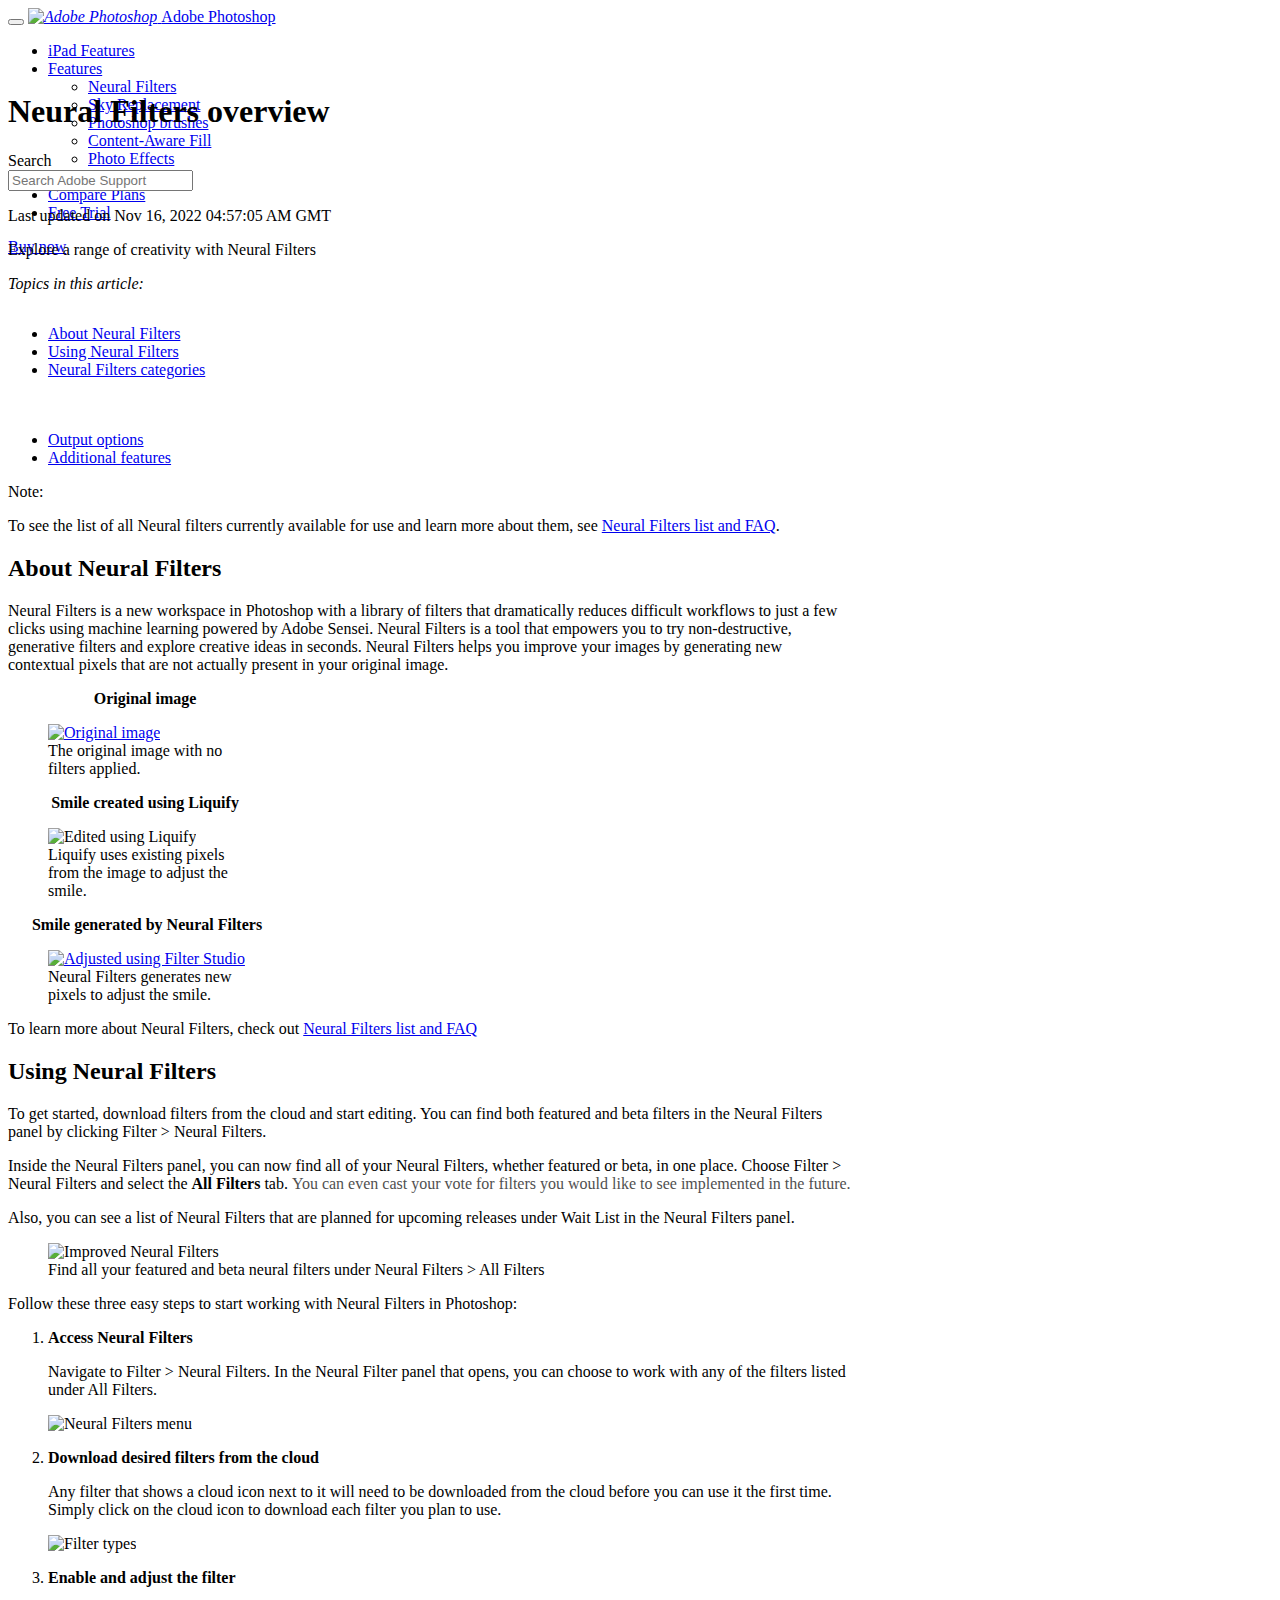
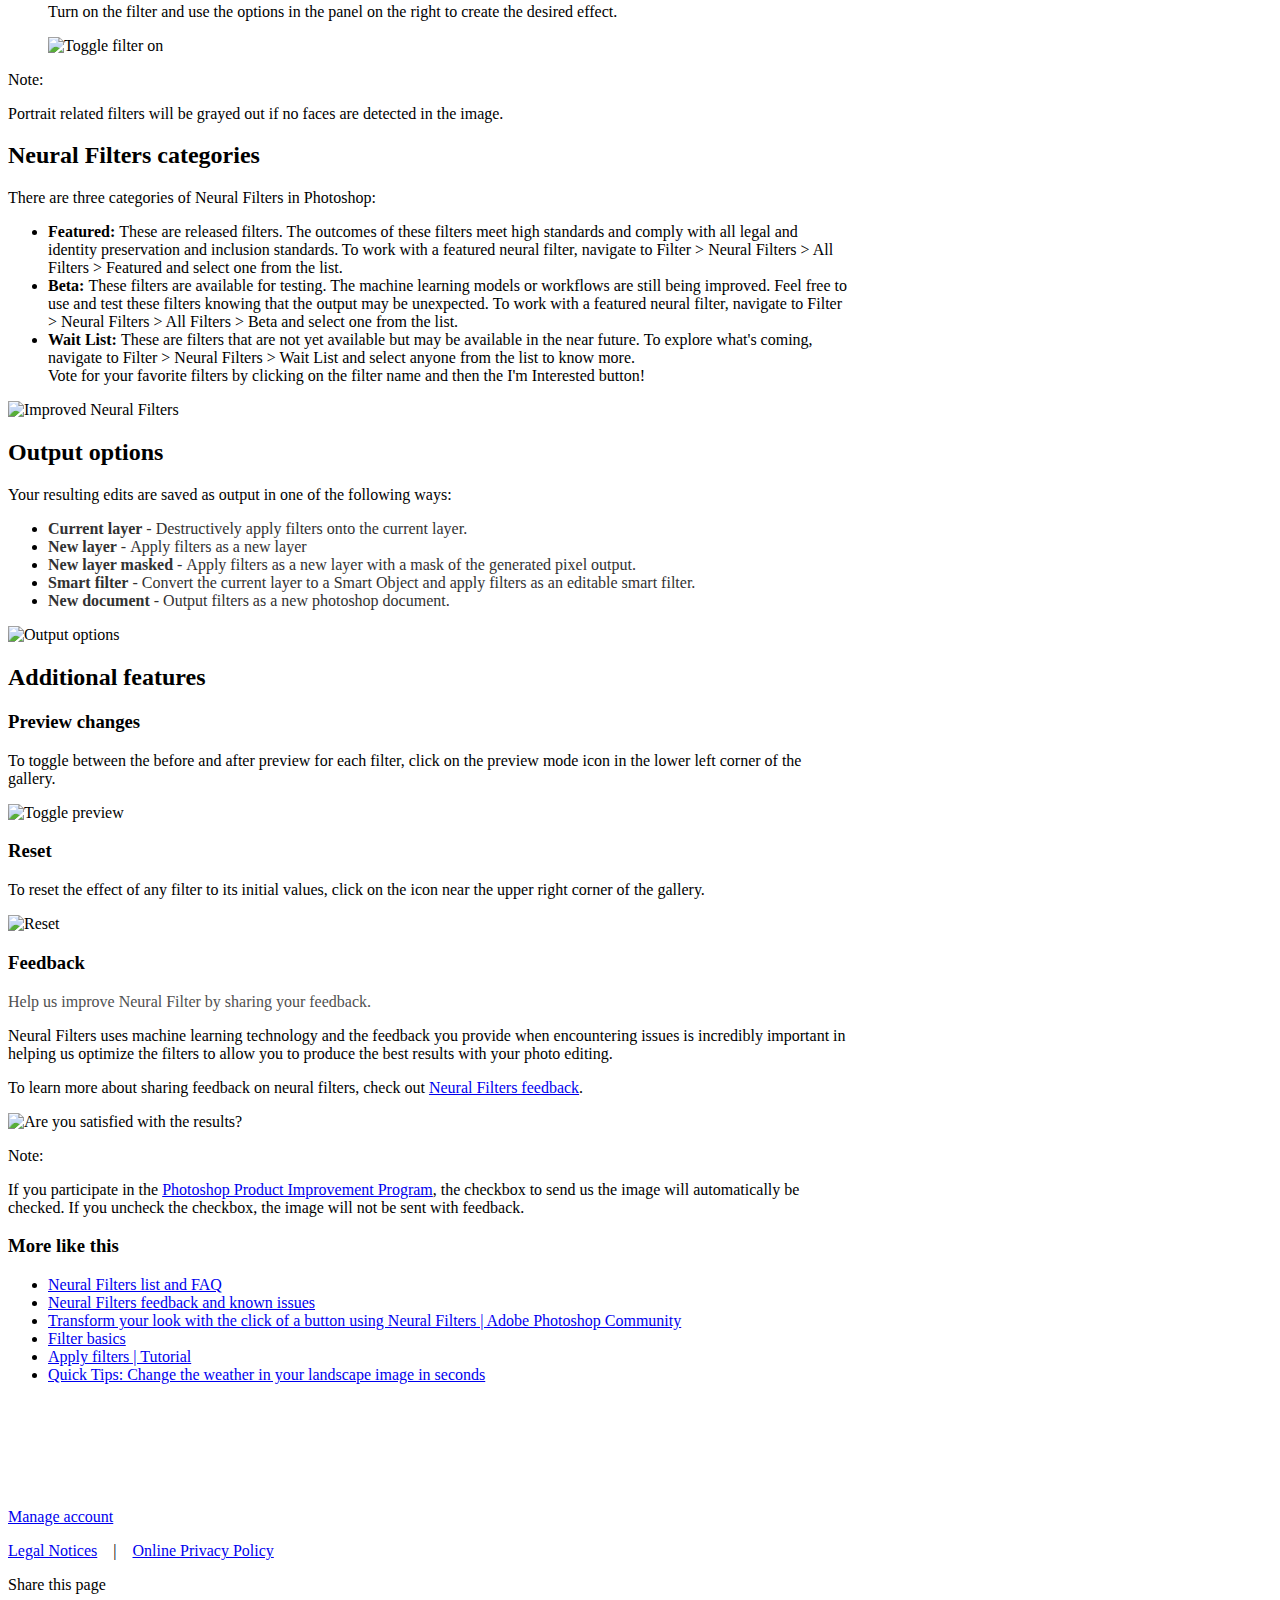
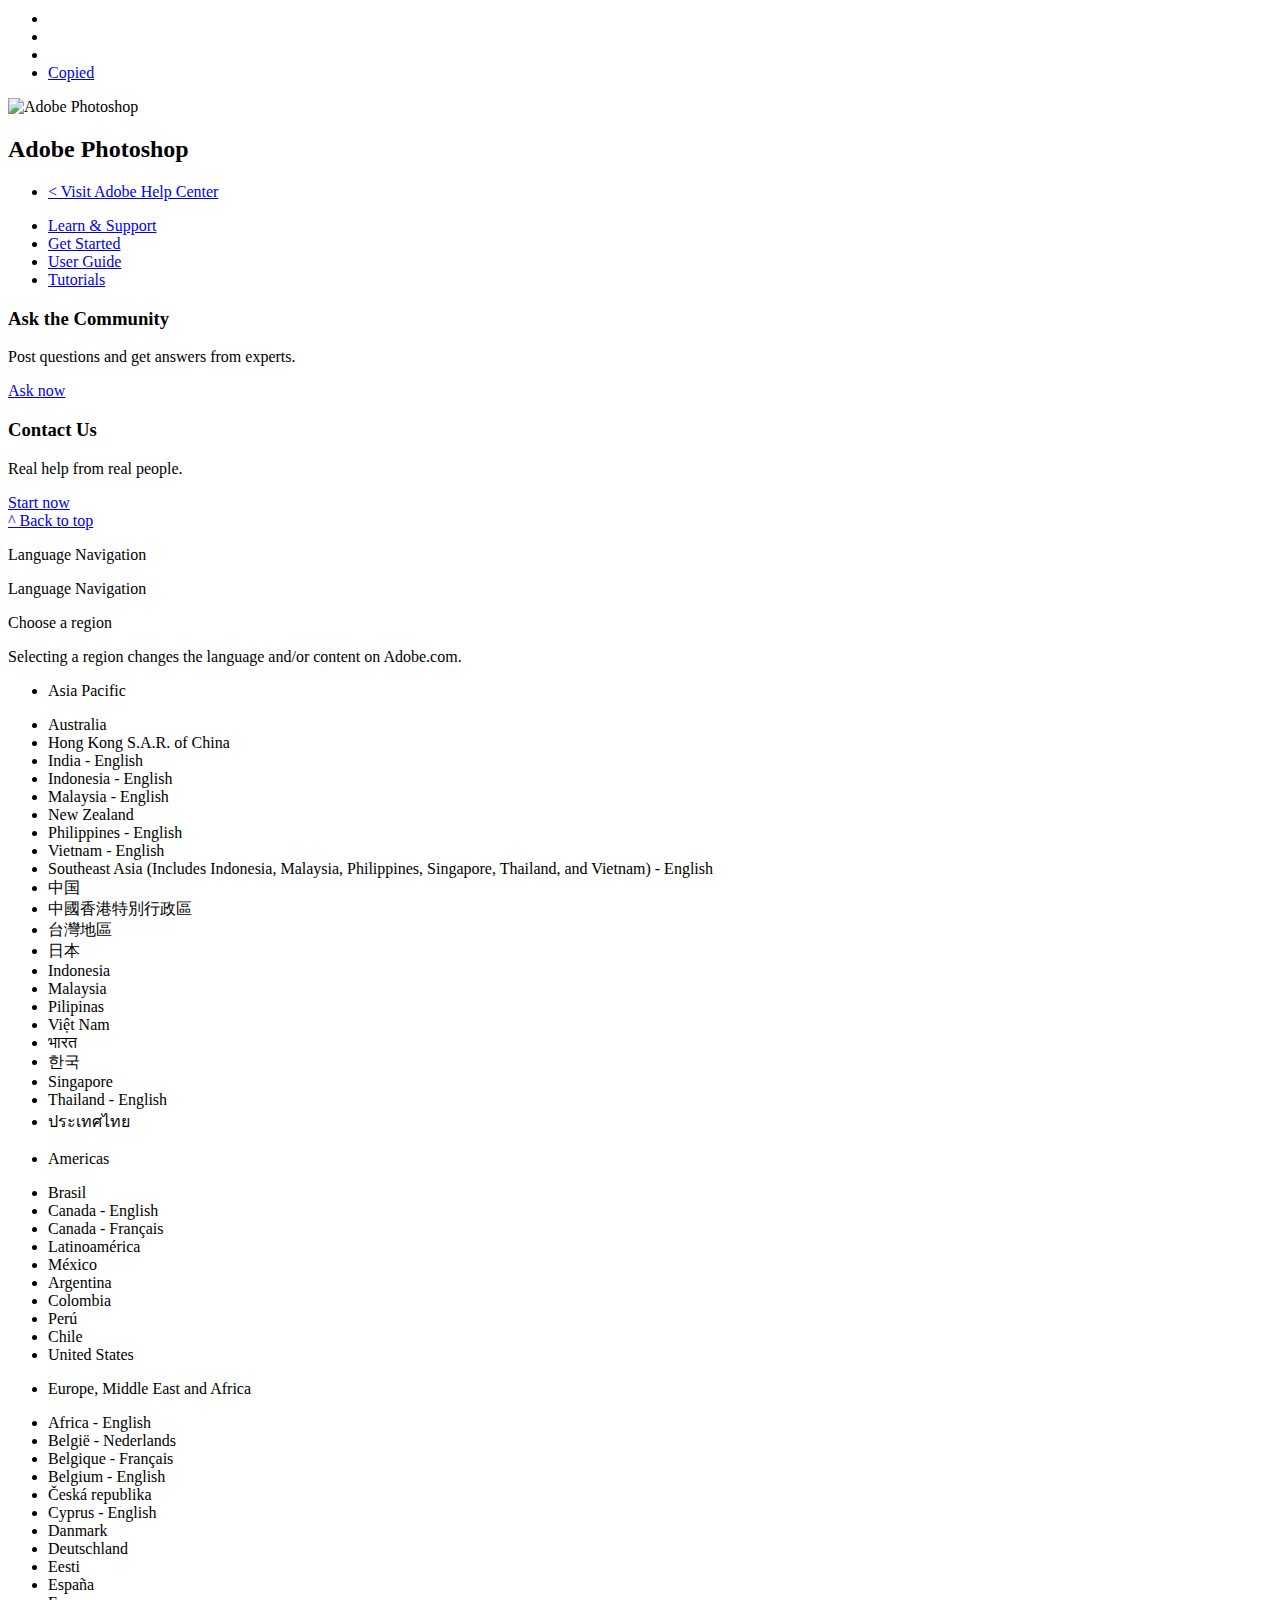
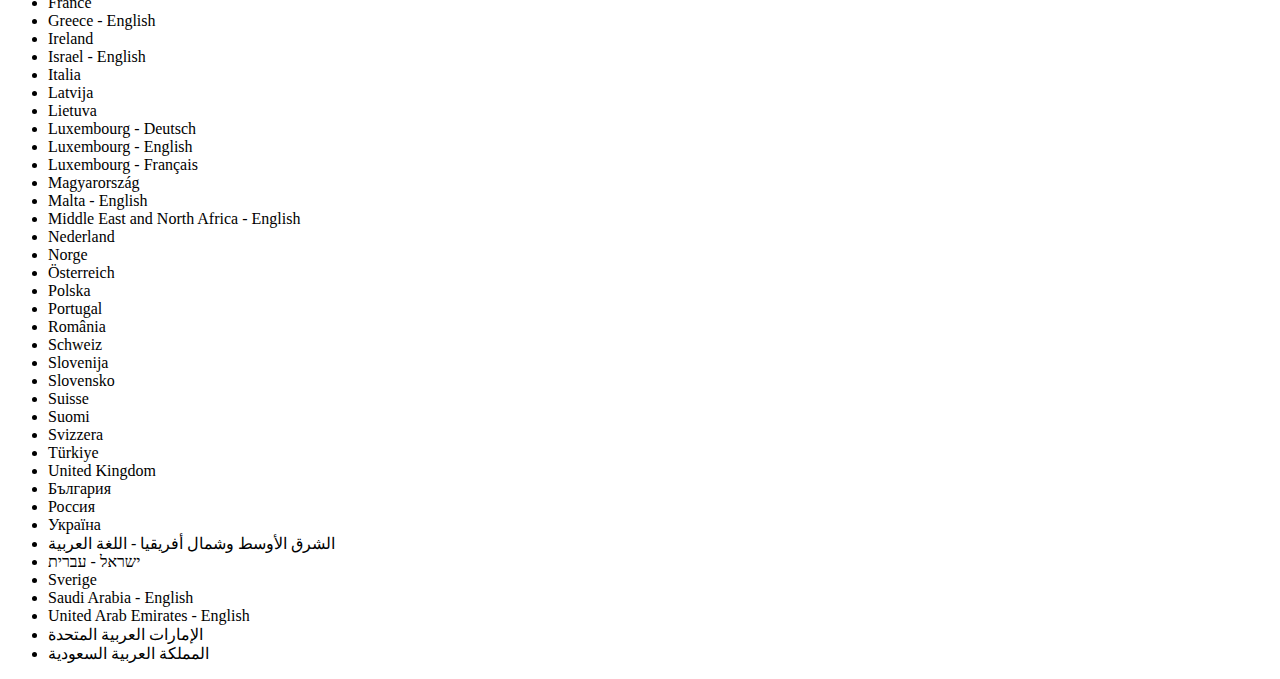
==== commit af938d6c: "Update index.html" ====
--- a/index.html
+++ b/index.html
@@ -53,190 +53,6 @@
         <link rel="canonical" href="https://helpx.adobe.com/photoshop/using/neural-filters.html"/>
     
 
-
-
-      
-
-    
-        
-            <link rel="alternate" hreflang="en-IE" href="https://helpx.adobe.com/ie/photoshop/using/neural-filters.html"/>
-        
-            <link rel="alternate" hreflang="uk-UA" href="https://helpx.adobe.com/ua/photoshop/using/neural-filters.html"/>
-        
-            <link rel="alternate" hreflang="en-us" href="https://helpx.adobe.com/photoshop/using/neural-filters.html"/>
-        
-            <link rel="alternate" hreflang="ar-kw" href="https://helpx.adobe.com/mena_ar/photoshop/using/neural-filters.html"/>
-        
-            <link rel="alternate" hreflang="lv-LV" href="https://helpx.adobe.com/lv/photoshop/using/neural-filters.html"/>
-        
-            <link rel="alternate" hreflang="en-IL" href="https://helpx.adobe.com/il_en/photoshop/using/neural-filters.html"/>
-        
-            <link rel="alternate" hreflang="en-eg" href="https://helpx.adobe.com/mena_en/photoshop/using/neural-filters.html"/>
-        
-            <link rel="alternate" hreflang="ms-MY" href="https://helpx.adobe.com/my_ms/photoshop/using/neural-filters.html"/>
-        
-            <link rel="alternate" hreflang="en-IN" href="https://helpx.adobe.com/in/photoshop/using/neural-filters.html"/>
-        
-            <link rel="alternate" hreflang="en-AE" href="https://helpx.adobe.com/ae_en/photoshop/using/neural-filters.html"/>
-        
-            <link rel="alternate" hreflang="en-ZA" href="https://helpx.adobe.com/africa/photoshop/using/neural-filters.html"/>
-        
-            <link rel="alternate" hreflang="en-MT" href="https://helpx.adobe.com/mt/photoshop/using/neural-filters.html"/>
-        
-            <link rel="alternate" hreflang="nl-BE" href="https://helpx.adobe.com/be_nl/photoshop/using/neural-filters.html"/>
-        
-            <link rel="alternate" hreflang="zh-CN" href="https://helpx.adobe.com/cn/photoshop/using/neural-filters.html"/>
-        
-            <link rel="alternate" hreflang="en-MY" href="https://helpx.adobe.com/my_en/photoshop/using/neural-filters.html"/>
-        
-            <link rel="alternate" hreflang="nl-NL" href="https://helpx.adobe.com/nl/photoshop/using/neural-filters.html"/>
-        
-            <link rel="alternate" hreflang="hi-IN" href="https://helpx.adobe.com/in_hi/photoshop/using/neural-filters.html"/>
-        
-            <link rel="alternate" hreflang="ar-lb" href="https://helpx.adobe.com/mena_ar/photoshop/using/neural-filters.html"/>
-        
-            <link rel="alternate" hreflang="en-AU" href="https://helpx.adobe.com/au/photoshop/using/neural-filters.html"/>
-        
-            <link rel="alternate" hreflang="he-IL" href="https://helpx.adobe.com/il_he/photoshop/using/neural-filters.html"/>
-        
-            <link rel="alternate" hreflang="en-VN" href="https://helpx.adobe.com/vn_en/photoshop/using/neural-filters.html"/>
-        
-            <link rel="alternate" hreflang="ja-JP" href="https://helpx.adobe.com/jp/photoshop/using/neural-filters.html"/>
-        
-            <link rel="alternate" hreflang="de-CH" href="https://helpx.adobe.com/ch_de/photoshop/using/neural-filters.html"/>
-        
-            <link rel="alternate" hreflang="hu-HU" href="https://helpx.adobe.com/hu/photoshop/using/neural-filters.html"/>
-        
-            <link rel="alternate" hreflang="en-BE" href="https://helpx.adobe.com/be_en/photoshop/using/neural-filters.html"/>
-        
-            <link rel="alternate" hreflang="ar-qa" href="https://helpx.adobe.com/mena_ar/photoshop/using/neural-filters.html"/>
-        
-            <link rel="alternate" hreflang="es-CL" href="https://helpx.adobe.com/cl/photoshop/using/neural-filters.html"/>
-        
-            <link rel="alternate" hreflang="fr-CA" href="https://helpx.adobe.com/ca_fr/photoshop/using/neural-filters.html"/>
-        
-            <link rel="alternate" hreflang="es-CO" href="https://helpx.adobe.com/co/photoshop/using/neural-filters.html"/>
-        
-            <link rel="alternate" hreflang="es-PE" href="https://helpx.adobe.com/pe/photoshop/using/neural-filters.html"/>
-        
-            <link rel="alternate" hreflang="es-LA" href="https://helpx.adobe.com/la/photoshop/using/neural-filters.html"/>
-        
-            <link rel="alternate" hreflang="pl-PL" href="https://helpx.adobe.com/pl/photoshop/using/neural-filters.html"/>
-        
-            <link rel="alternate" hreflang="en-NZ" href="https://helpx.adobe.com/nz/photoshop/using/neural-filters.html"/>
-        
-            <link rel="alternate" hreflang="pt-PT" href="https://helpx.adobe.com/pt/photoshop/using/neural-filters.html"/>
-        
-            <link rel="alternate" hreflang="en-SA" href="https://helpx.adobe.com/sa_en/photoshop/using/neural-filters.html"/>
-        
-            <link rel="alternate" hreflang="ro-RO" href="https://helpx.adobe.com/ro/photoshop/using/neural-filters.html"/>
-        
-            <link rel="alternate" hreflang="ar-il" href="https://helpx.adobe.com/mena_ar/photoshop/using/neural-filters.html"/>
-        
-            <link rel="alternate" hreflang="ar-eg" href="https://helpx.adobe.com/mena_ar/photoshop/using/neural-filters.html"/>
-        
-            <link rel="alternate" hreflang="fr-BE" href="https://helpx.adobe.com/be_fr/photoshop/using/neural-filters.html"/>
-        
-            <link rel="alternate" hreflang="en-SG" href="https://helpx.adobe.com/sg/photoshop/using/neural-filters.html"/>
-        
-            <link rel="alternate" hreflang="it-CH" href="https://helpx.adobe.com/ch_it/photoshop/using/neural-filters.html"/>
-        
-            <link rel="alternate" hreflang="tr-TR" href="https://helpx.adobe.com/tr/photoshop/using/neural-filters.html"/>
-        
-            <link rel="alternate" hreflang="et-EE" href="https://helpx.adobe.com/ee/photoshop/using/neural-filters.html"/>
-        
-            <link rel="alternate" hreflang="ar-ma" href="https://helpx.adobe.com/mena_ar/photoshop/using/neural-filters.html"/>
-        
-            <link rel="alternate" hreflang="fil-PH" href="https://helpx.adobe.com/ph_fil/photoshop/using/neural-filters.html"/>
-        
-            <link rel="alternate" hreflang="fr-FR" href="https://helpx.adobe.com/fr/photoshop/using/neural-filters.html"/>
-        
-            <link rel="alternate" hreflang="vi-VN" href="https://helpx.adobe.com/vn_vi/photoshop/using/neural-filters.html"/>
-        
-            <link rel="alternate" hreflang="en-GB" href="https://helpx.adobe.com/uk/photoshop/using/neural-filters.html"/>
-        
-            <link rel="alternate" hreflang="fi-FI" href="https://helpx.adobe.com/fi/photoshop/using/neural-filters.html"/>
-        
-            <link rel="alternate" hreflang="nb-NO" href="https://helpx.adobe.com/no/photoshop/using/neural-filters.html"/>
-        
-            <link rel="alternate" hreflang="en-CA" href="https://helpx.adobe.com/ca/photoshop/using/neural-filters.html"/>
-        
-            <link rel="alternate" hreflang="lt-LT" href="https://helpx.adobe.com/lt/photoshop/using/neural-filters.html"/>
-        
-            <link rel="alternate" hreflang="ar-AE" href="https://helpx.adobe.com/ae_ar/photoshop/using/neural-filters.html"/>
-        
-            <link rel="alternate" hreflang="sl-SI" href="https://helpx.adobe.com/si/photoshop/using/neural-filters.html"/>
-        
-            <link rel="alternate" hreflang="en-GR" href="https://helpx.adobe.com/gr_en/photoshop/using/neural-filters.html"/>
-        
-            <link rel="alternate" hreflang="ar-iq" href="https://helpx.adobe.com/mena_ar/photoshop/using/neural-filters.html"/>
-        
-            <link rel="alternate" hreflang="de-AT" href="https://helpx.adobe.com/at/photoshop/using/neural-filters.html"/>
-        
-            <link rel="alternate" hreflang="en-kw" href="https://helpx.adobe.com/mena_en/photoshop/using/neural-filters.html"/>
-        
-            <link rel="alternate" hreflang="fr-CH" href="https://helpx.adobe.com/ch_fr/photoshop/using/neural-filters.html"/>
-        
-            <link rel="alternate" hreflang="en-TH" href="https://helpx.adobe.com/th_en/photoshop/using/neural-filters.html"/>
-        
-            <link rel="alternate" hreflang="bg-BG" href="https://helpx.adobe.com/bg/photoshop/using/neural-filters.html"/>
-        
-            <link rel="alternate" hreflang="en-CY" href="https://helpx.adobe.com/cy_en/photoshop/using/neural-filters.html"/>
-        
-            <link rel="alternate" hreflang="cs-CZ" href="https://helpx.adobe.com/cz/photoshop/using/neural-filters.html"/>
-        
-            <link rel="alternate" hreflang="en-PH" href="https://helpx.adobe.com/ph_en/photoshop/using/neural-filters.html"/>
-        
-            <link rel="alternate" hreflang="ar-SA" href="https://helpx.adobe.com/sa_ar/photoshop/using/neural-filters.html"/>
-        
-            <link rel="alternate" hreflang="de-DE" href="https://helpx.adobe.com/de/photoshop/using/neural-filters.html"/>
-        
-            <link rel="alternate" hreflang="zh-TW" href="https://helpx.adobe.com/tw/photoshop/using/neural-filters.html"/>
-        
-            <link rel="alternate" hreflang="zh-HK" href="https://helpx.adobe.com/hk_zh/photoshop/using/neural-filters.html"/>
-        
-            <link rel="alternate" hreflang="pt-BR" href="https://helpx.adobe.com/br/photoshop/using/neural-filters.html"/>
-        
-            <link rel="alternate" hreflang="en-HK" href="https://helpx.adobe.com/hk_en/photoshop/using/neural-filters.html"/>
-        
-            <link rel="alternate" hreflang="ko-KR" href="https://helpx.adobe.com/kr/photoshop/using/neural-filters.html"/>
-        
-            <link rel="alternate" hreflang="sk-SK" href="https://helpx.adobe.com/sk/photoshop/using/neural-filters.html"/>
-        
-            <link rel="alternate" hreflang="es-ES" href="https://helpx.adobe.com/es/photoshop/using/neural-filters.html"/>
-        
-            <link rel="alternate" hreflang="ar-jo" href="https://helpx.adobe.com/mena_ar/photoshop/using/neural-filters.html"/>
-        
-            <link rel="alternate" hreflang="en-LU" href="https://helpx.adobe.com/lu_en/photoshop/using/neural-filters.html"/>
-        
-            <link rel="alternate" hreflang="es-MX" href="https://helpx.adobe.com/mx/photoshop/using/neural-filters.html"/>
-        
-            <link rel="alternate" hreflang="it-IT" href="https://helpx.adobe.com/it/photoshop/using/neural-filters.html"/>
-        
-            <link rel="alternate" hreflang="ar-om" href="https://helpx.adobe.com/mena_ar/photoshop/using/neural-filters.html"/>
-        
-            <link rel="alternate" hreflang="ru-RU" href="https://helpx.adobe.com/ru/photoshop/using/neural-filters.html"/>
-        
-            <link rel="alternate" hreflang="es-AR" href="https://helpx.adobe.com/ar/photoshop/using/neural-filters.html"/>
-        
-            <link rel="alternate" hreflang="en-qa" href="https://helpx.adobe.com/mena_en/photoshop/using/neural-filters.html"/>
-        
-            <link rel="alternate" hreflang="sv-SE" href="https://helpx.adobe.com/se/photoshop/using/neural-filters.html"/>
-        
-            <link rel="alternate" hreflang="id-ID" href="https://helpx.adobe.com/id_id/photoshop/using/neural-filters.html"/>
-        
-            <link rel="alternate" hreflang="da-DK" href="https://helpx.adobe.com/dk/photoshop/using/neural-filters.html"/>
-        
-            <link rel="alternate" hreflang="de-LU" href="https://helpx.adobe.com/lu_de/photoshop/using/neural-filters.html"/>
-        
-            <link rel="alternate" hreflang="fr-LU" href="https://helpx.adobe.com/lu_fr/photoshop/using/neural-filters.html"/>
-        
-            <link rel="alternate" hreflang="en-dz" href="https://helpx.adobe.com/mena_en/photoshop/using/neural-filters.html"/>
-        
-            <link rel="alternate" hreflang="en-ID" href="https://helpx.adobe.com/id_en/photoshop/using/neural-filters.html"/>
-        
-            <link rel="alternate" hreflang="th-TH" href="https://helpx.adobe.com/th_th/photoshop/using/neural-filters.html"/>
-        
     
 
       
@@ -951,8 +767,6 @@
           <div class="query-box-clear hidden icon" id="uss-querybox-clear"></div>
         </div>
         <ul class="uss-box-suggestions uss-box-hasSuggestion hidden" aria-hidden="false"></ul>
-      </div>
-      <input type="submit" id="uss-submit-button" class="UssSearchButton" value="" tabindex="-1" data-in-lh="Search Button"/>
     </section>
     </div>
 </div>
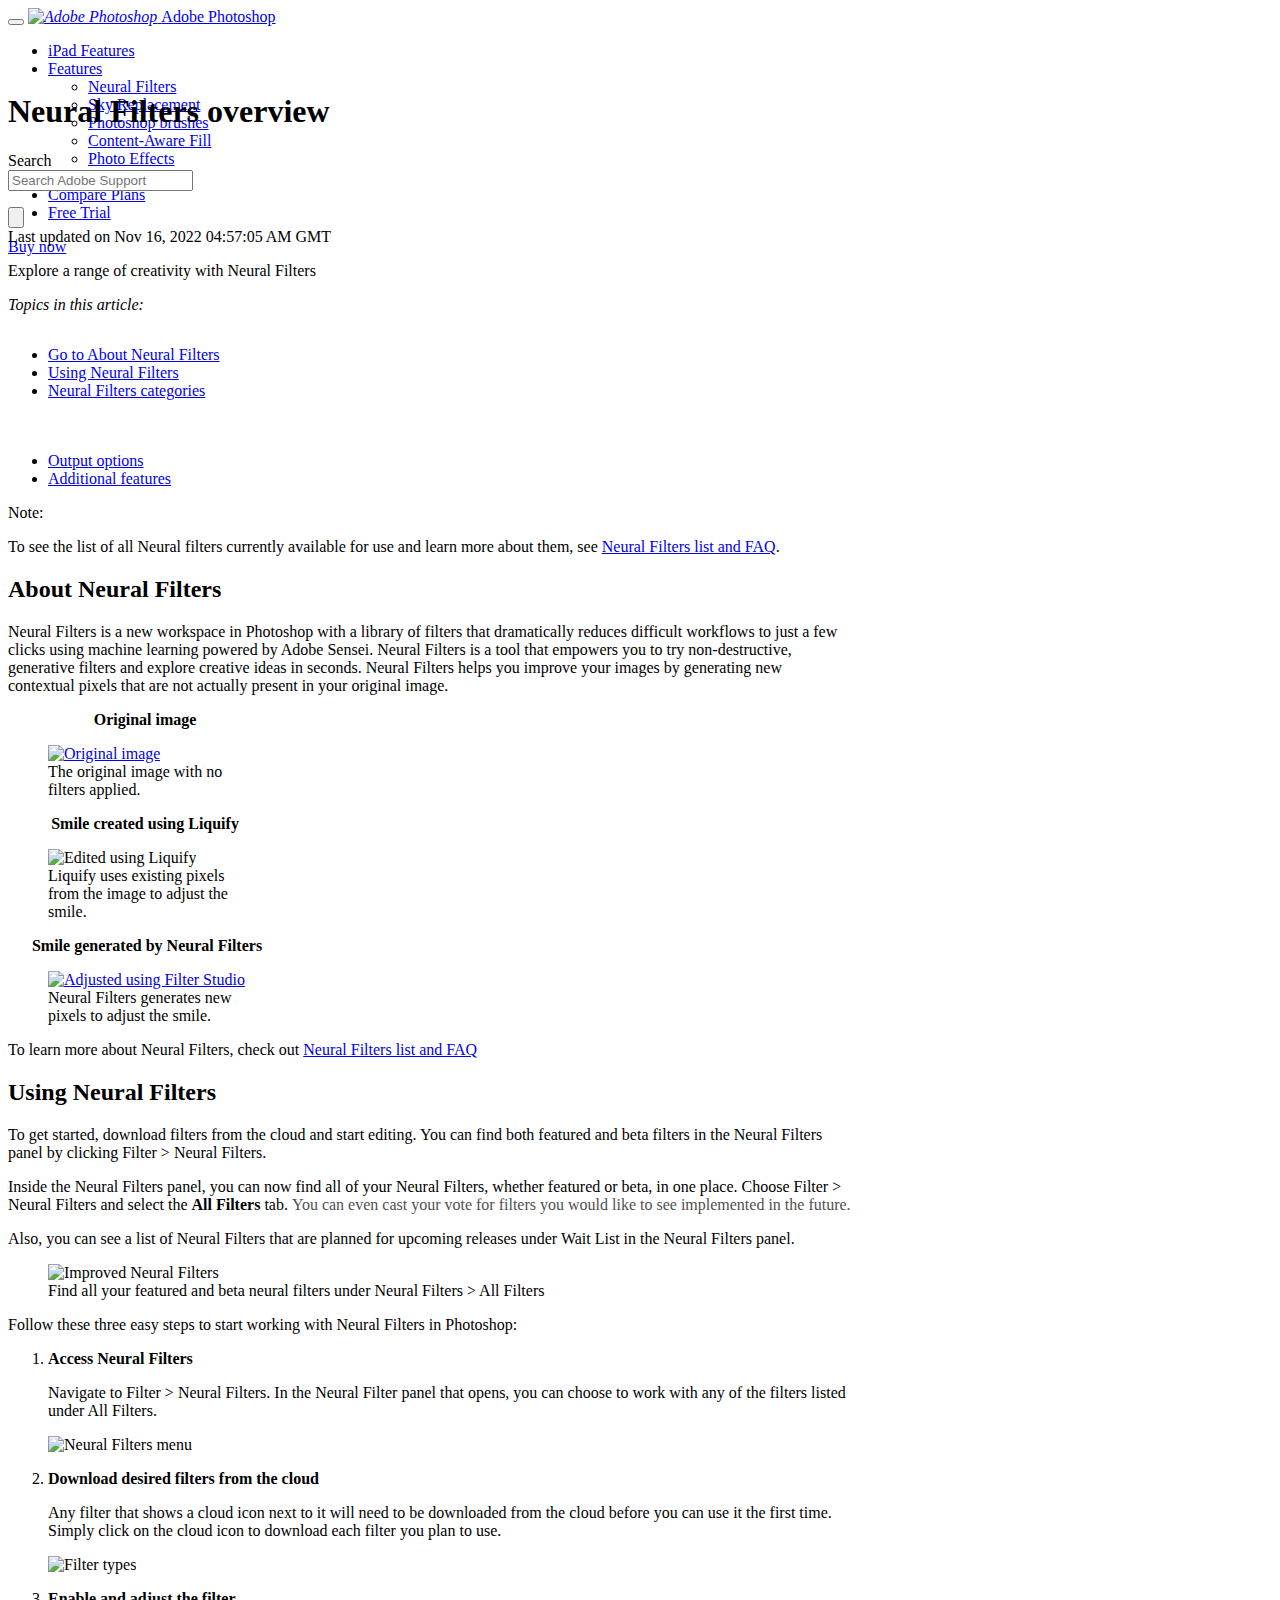
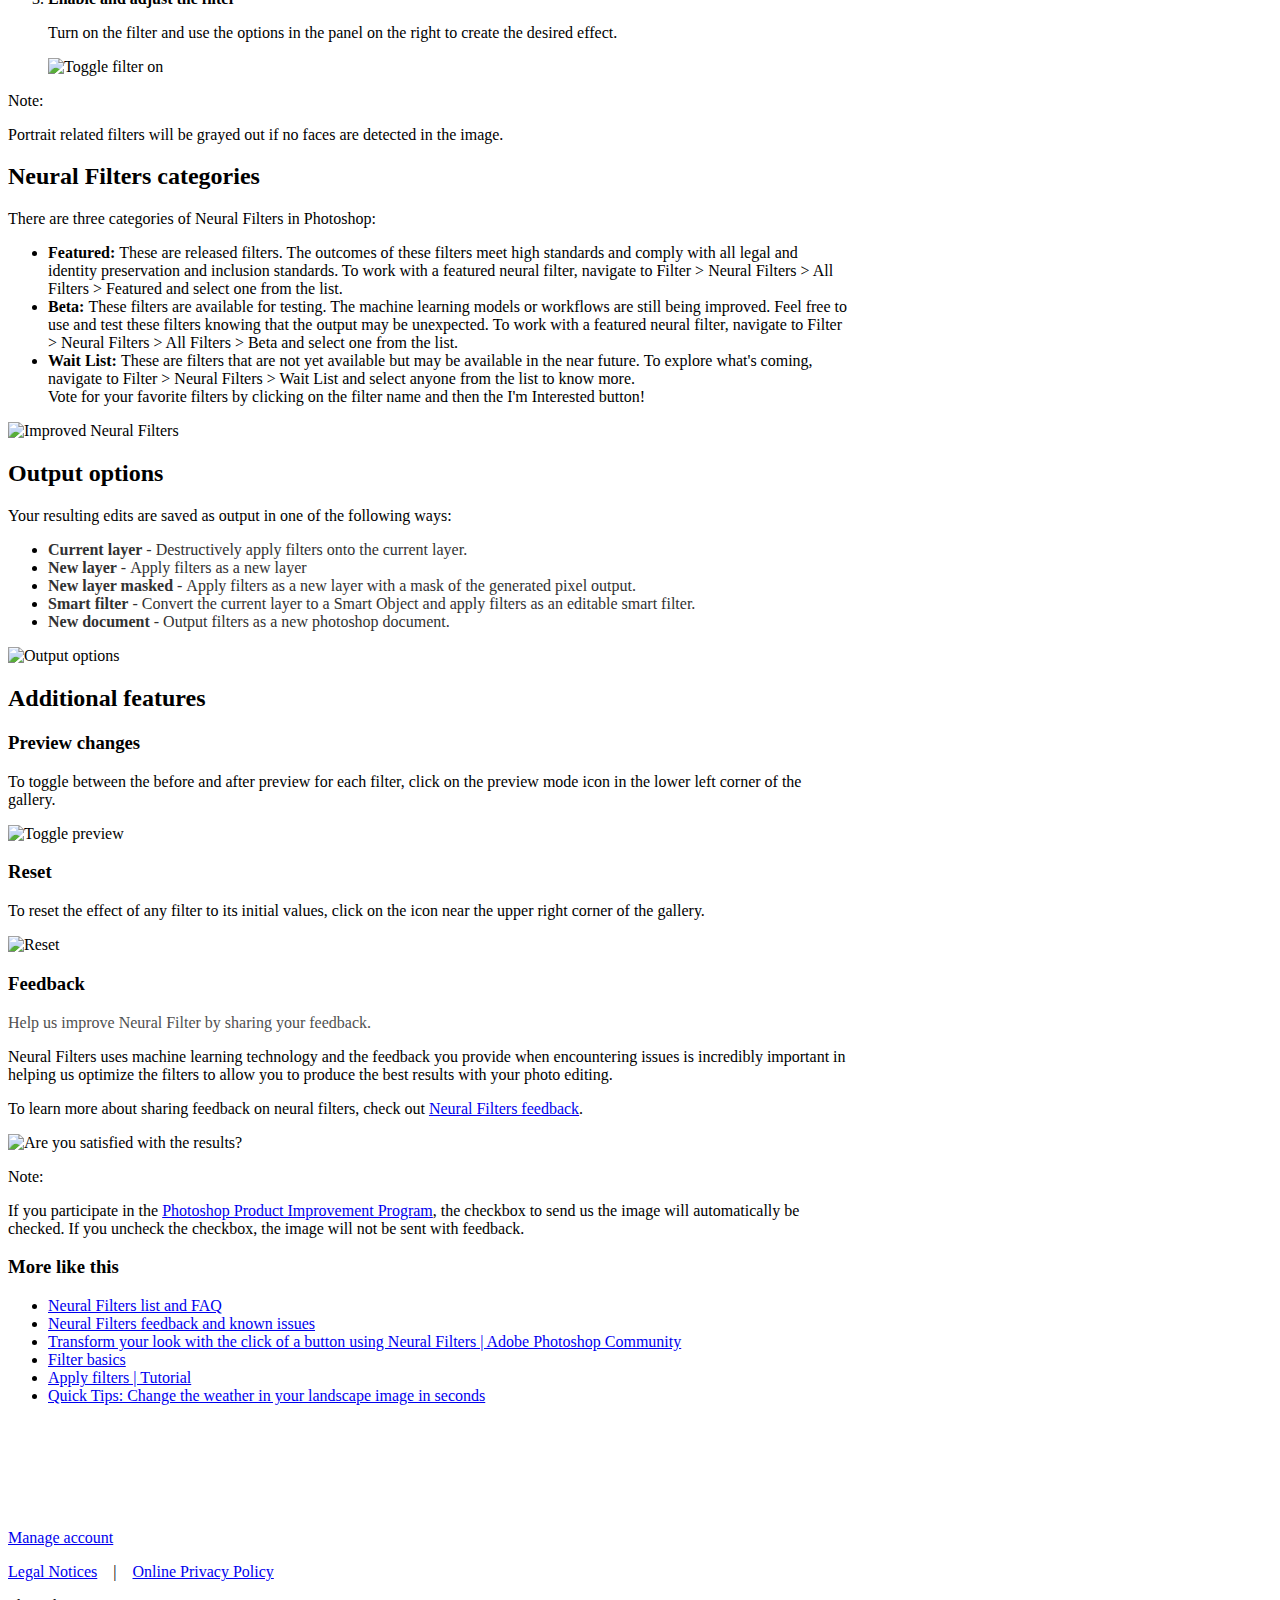
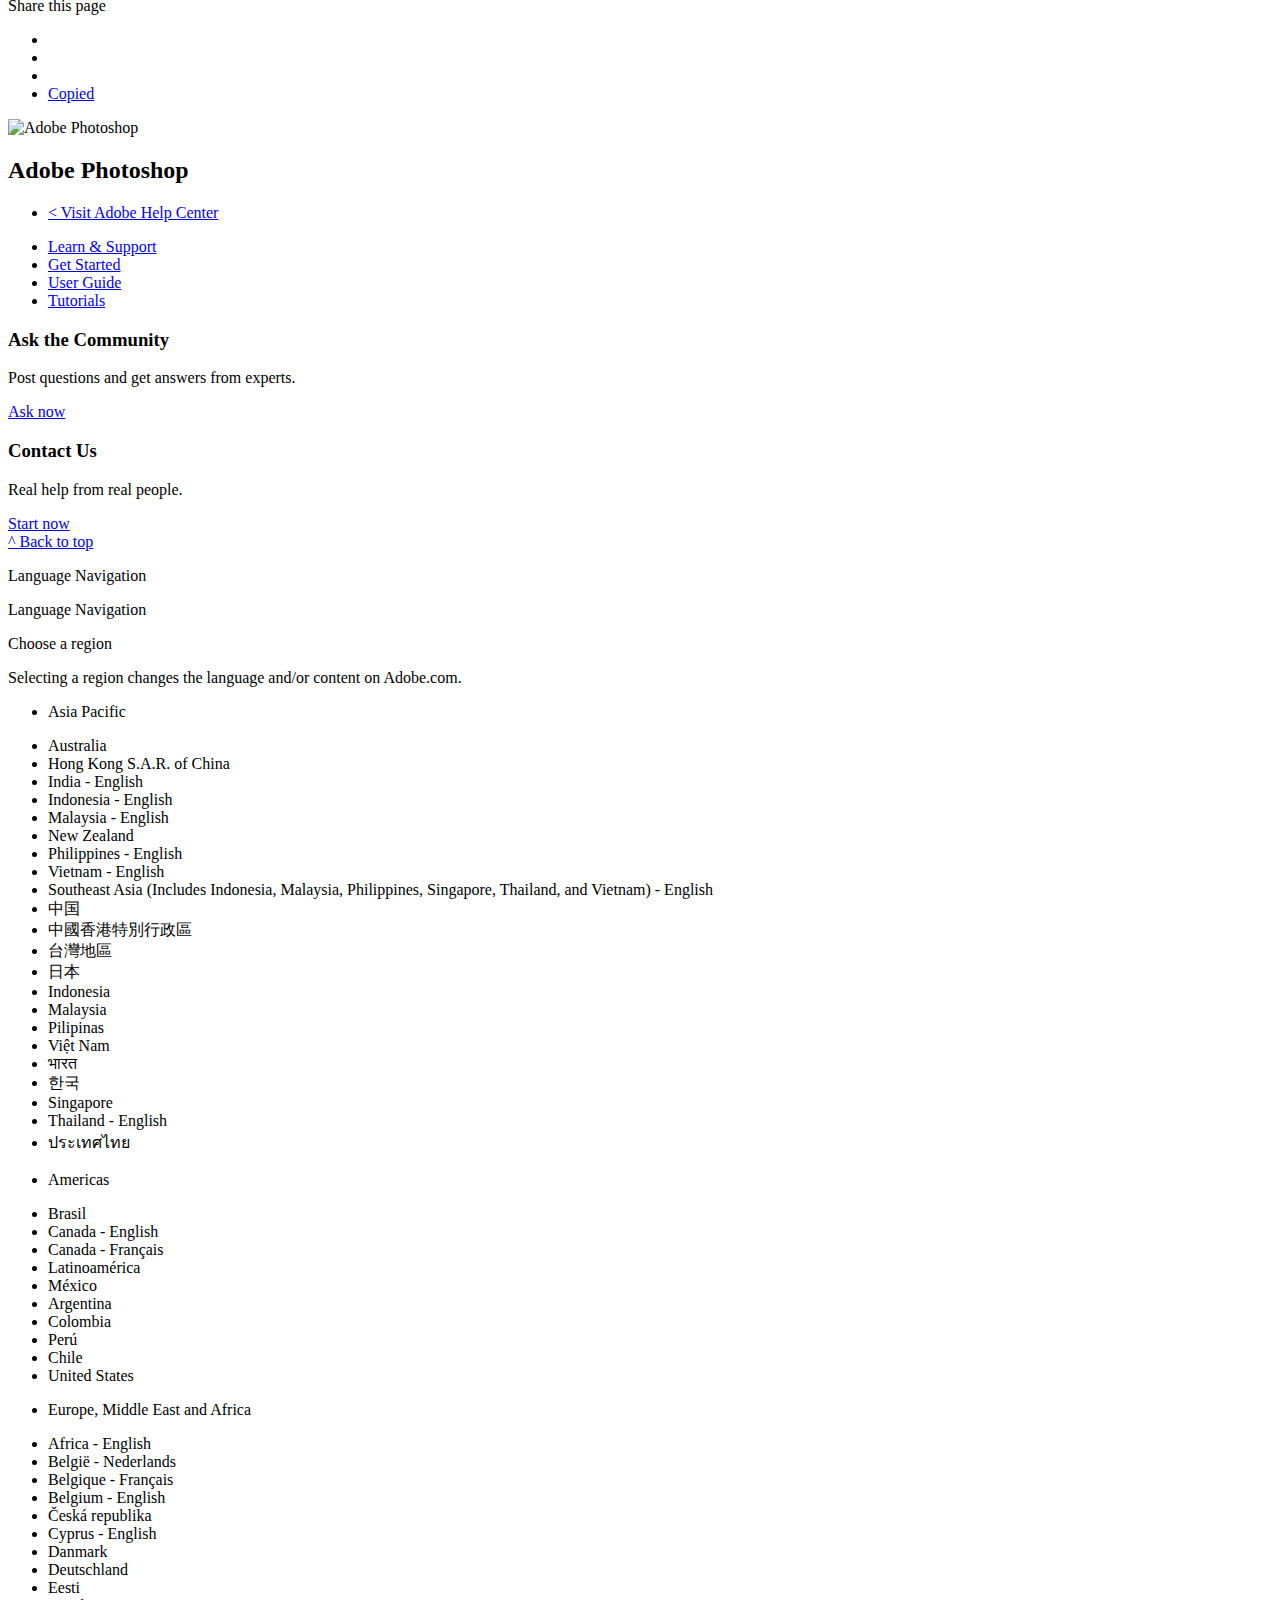
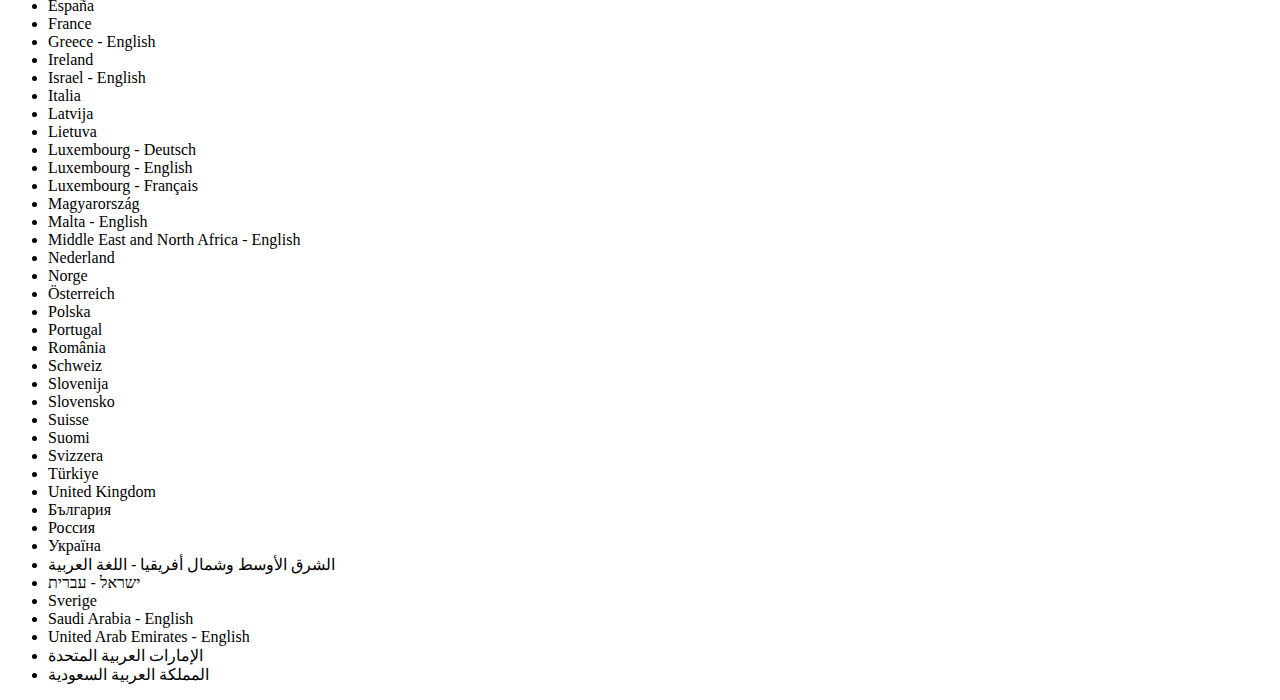
==== commit 214e0565: "Add files via upload" ====
--- a/index.html
+++ b/index.html
@@ -53,6 +53,190 @@
         <link rel="canonical" href="https://helpx.adobe.com/photoshop/using/neural-filters.html"/>
     
 
+
+
+      
+
+    
+        
+            <link rel="alternate" hreflang="en-IE" href="https://helpx.adobe.com/ie/photoshop/using/neural-filters.html"/>
+        
+            <link rel="alternate" hreflang="uk-UA" href="https://helpx.adobe.com/ua/photoshop/using/neural-filters.html"/>
+        
+            <link rel="alternate" hreflang="en-us" href="https://helpx.adobe.com/photoshop/using/neural-filters.html"/>
+        
+            <link rel="alternate" hreflang="ar-kw" href="https://helpx.adobe.com/mena_ar/photoshop/using/neural-filters.html"/>
+        
+            <link rel="alternate" hreflang="lv-LV" href="https://helpx.adobe.com/lv/photoshop/using/neural-filters.html"/>
+        
+            <link rel="alternate" hreflang="en-IL" href="https://helpx.adobe.com/il_en/photoshop/using/neural-filters.html"/>
+        
+            <link rel="alternate" hreflang="en-eg" href="https://helpx.adobe.com/mena_en/photoshop/using/neural-filters.html"/>
+        
+            <link rel="alternate" hreflang="ms-MY" href="https://helpx.adobe.com/my_ms/photoshop/using/neural-filters.html"/>
+        
+            <link rel="alternate" hreflang="en-IN" href="https://helpx.adobe.com/in/photoshop/using/neural-filters.html"/>
+        
+            <link rel="alternate" hreflang="en-AE" href="https://helpx.adobe.com/ae_en/photoshop/using/neural-filters.html"/>
+        
+            <link rel="alternate" hreflang="en-ZA" href="https://helpx.adobe.com/africa/photoshop/using/neural-filters.html"/>
+        
+            <link rel="alternate" hreflang="en-MT" href="https://helpx.adobe.com/mt/photoshop/using/neural-filters.html"/>
+        
+            <link rel="alternate" hreflang="nl-BE" href="https://helpx.adobe.com/be_nl/photoshop/using/neural-filters.html"/>
+        
+            <link rel="alternate" hreflang="zh-CN" href="https://helpx.adobe.com/cn/photoshop/using/neural-filters.html"/>
+        
+            <link rel="alternate" hreflang="en-MY" href="https://helpx.adobe.com/my_en/photoshop/using/neural-filters.html"/>
+        
+            <link rel="alternate" hreflang="nl-NL" href="https://helpx.adobe.com/nl/photoshop/using/neural-filters.html"/>
+        
+            <link rel="alternate" hreflang="hi-IN" href="https://helpx.adobe.com/in_hi/photoshop/using/neural-filters.html"/>
+        
+            <link rel="alternate" hreflang="ar-lb" href="https://helpx.adobe.com/mena_ar/photoshop/using/neural-filters.html"/>
+        
+            <link rel="alternate" hreflang="en-AU" href="https://helpx.adobe.com/au/photoshop/using/neural-filters.html"/>
+        
+            <link rel="alternate" hreflang="he-IL" href="https://helpx.adobe.com/il_he/photoshop/using/neural-filters.html"/>
+        
+            <link rel="alternate" hreflang="en-VN" href="https://helpx.adobe.com/vn_en/photoshop/using/neural-filters.html"/>
+        
+            <link rel="alternate" hreflang="ja-JP" href="https://helpx.adobe.com/jp/photoshop/using/neural-filters.html"/>
+        
+            <link rel="alternate" hreflang="de-CH" href="https://helpx.adobe.com/ch_de/photoshop/using/neural-filters.html"/>
+        
+            <link rel="alternate" hreflang="hu-HU" href="https://helpx.adobe.com/hu/photoshop/using/neural-filters.html"/>
+        
+            <link rel="alternate" hreflang="en-BE" href="https://helpx.adobe.com/be_en/photoshop/using/neural-filters.html"/>
+        
+            <link rel="alternate" hreflang="ar-qa" href="https://helpx.adobe.com/mena_ar/photoshop/using/neural-filters.html"/>
+        
+            <link rel="alternate" hreflang="es-CL" href="https://helpx.adobe.com/cl/photoshop/using/neural-filters.html"/>
+        
+            <link rel="alternate" hreflang="fr-CA" href="https://helpx.adobe.com/ca_fr/photoshop/using/neural-filters.html"/>
+        
+            <link rel="alternate" hreflang="es-CO" href="https://helpx.adobe.com/co/photoshop/using/neural-filters.html"/>
+        
+            <link rel="alternate" hreflang="es-PE" href="https://helpx.adobe.com/pe/photoshop/using/neural-filters.html"/>
+        
+            <link rel="alternate" hreflang="es-LA" href="https://helpx.adobe.com/la/photoshop/using/neural-filters.html"/>
+        
+            <link rel="alternate" hreflang="pl-PL" href="https://helpx.adobe.com/pl/photoshop/using/neural-filters.html"/>
+        
+            <link rel="alternate" hreflang="en-NZ" href="https://helpx.adobe.com/nz/photoshop/using/neural-filters.html"/>
+        
+            <link rel="alternate" hreflang="pt-PT" href="https://helpx.adobe.com/pt/photoshop/using/neural-filters.html"/>
+        
+            <link rel="alternate" hreflang="en-SA" href="https://helpx.adobe.com/sa_en/photoshop/using/neural-filters.html"/>
+        
+            <link rel="alternate" hreflang="ro-RO" href="https://helpx.adobe.com/ro/photoshop/using/neural-filters.html"/>
+        
+            <link rel="alternate" hreflang="ar-il" href="https://helpx.adobe.com/mena_ar/photoshop/using/neural-filters.html"/>
+        
+            <link rel="alternate" hreflang="ar-eg" href="https://helpx.adobe.com/mena_ar/photoshop/using/neural-filters.html"/>
+        
+            <link rel="alternate" hreflang="fr-BE" href="https://helpx.adobe.com/be_fr/photoshop/using/neural-filters.html"/>
+        
+            <link rel="alternate" hreflang="en-SG" href="https://helpx.adobe.com/sg/photoshop/using/neural-filters.html"/>
+        
+            <link rel="alternate" hreflang="it-CH" href="https://helpx.adobe.com/ch_it/photoshop/using/neural-filters.html"/>
+        
+            <link rel="alternate" hreflang="tr-TR" href="https://helpx.adobe.com/tr/photoshop/using/neural-filters.html"/>
+        
+            <link rel="alternate" hreflang="et-EE" href="https://helpx.adobe.com/ee/photoshop/using/neural-filters.html"/>
+        
+            <link rel="alternate" hreflang="ar-ma" href="https://helpx.adobe.com/mena_ar/photoshop/using/neural-filters.html"/>
+        
+            <link rel="alternate" hreflang="fil-PH" href="https://helpx.adobe.com/ph_fil/photoshop/using/neural-filters.html"/>
+        
+            <link rel="alternate" hreflang="fr-FR" href="https://helpx.adobe.com/fr/photoshop/using/neural-filters.html"/>
+        
+            <link rel="alternate" hreflang="vi-VN" href="https://helpx.adobe.com/vn_vi/photoshop/using/neural-filters.html"/>
+        
+            <link rel="alternate" hreflang="en-GB" href="https://helpx.adobe.com/uk/photoshop/using/neural-filters.html"/>
+        
+            <link rel="alternate" hreflang="fi-FI" href="https://helpx.adobe.com/fi/photoshop/using/neural-filters.html"/>
+        
+            <link rel="alternate" hreflang="nb-NO" href="https://helpx.adobe.com/no/photoshop/using/neural-filters.html"/>
+        
+            <link rel="alternate" hreflang="en-CA" href="https://helpx.adobe.com/ca/photoshop/using/neural-filters.html"/>
+        
+            <link rel="alternate" hreflang="lt-LT" href="https://helpx.adobe.com/lt/photoshop/using/neural-filters.html"/>
+        
+            <link rel="alternate" hreflang="ar-AE" href="https://helpx.adobe.com/ae_ar/photoshop/using/neural-filters.html"/>
+        
+            <link rel="alternate" hreflang="sl-SI" href="https://helpx.adobe.com/si/photoshop/using/neural-filters.html"/>
+        
+            <link rel="alternate" hreflang="en-GR" href="https://helpx.adobe.com/gr_en/photoshop/using/neural-filters.html"/>
+        
+            <link rel="alternate" hreflang="ar-iq" href="https://helpx.adobe.com/mena_ar/photoshop/using/neural-filters.html"/>
+        
+            <link rel="alternate" hreflang="de-AT" href="https://helpx.adobe.com/at/photoshop/using/neural-filters.html"/>
+        
+            <link rel="alternate" hreflang="en-kw" href="https://helpx.adobe.com/mena_en/photoshop/using/neural-filters.html"/>
+        
+            <link rel="alternate" hreflang="fr-CH" href="https://helpx.adobe.com/ch_fr/photoshop/using/neural-filters.html"/>
+        
+            <link rel="alternate" hreflang="en-TH" href="https://helpx.adobe.com/th_en/photoshop/using/neural-filters.html"/>
+        
+            <link rel="alternate" hreflang="bg-BG" href="https://helpx.adobe.com/bg/photoshop/using/neural-filters.html"/>
+        
+            <link rel="alternate" hreflang="en-CY" href="https://helpx.adobe.com/cy_en/photoshop/using/neural-filters.html"/>
+        
+            <link rel="alternate" hreflang="cs-CZ" href="https://helpx.adobe.com/cz/photoshop/using/neural-filters.html"/>
+        
+            <link rel="alternate" hreflang="en-PH" href="https://helpx.adobe.com/ph_en/photoshop/using/neural-filters.html"/>
+        
+            <link rel="alternate" hreflang="ar-SA" href="https://helpx.adobe.com/sa_ar/photoshop/using/neural-filters.html"/>
+        
+            <link rel="alternate" hreflang="de-DE" href="https://helpx.adobe.com/de/photoshop/using/neural-filters.html"/>
+        
+            <link rel="alternate" hreflang="zh-TW" href="https://helpx.adobe.com/tw/photoshop/using/neural-filters.html"/>
+        
+            <link rel="alternate" hreflang="zh-HK" href="https://helpx.adobe.com/hk_zh/photoshop/using/neural-filters.html"/>
+        
+            <link rel="alternate" hreflang="pt-BR" href="https://helpx.adobe.com/br/photoshop/using/neural-filters.html"/>
+        
+            <link rel="alternate" hreflang="en-HK" href="https://helpx.adobe.com/hk_en/photoshop/using/neural-filters.html"/>
+        
+            <link rel="alternate" hreflang="ko-KR" href="https://helpx.adobe.com/kr/photoshop/using/neural-filters.html"/>
+        
+            <link rel="alternate" hreflang="sk-SK" href="https://helpx.adobe.com/sk/photoshop/using/neural-filters.html"/>
+        
+            <link rel="alternate" hreflang="es-ES" href="https://helpx.adobe.com/es/photoshop/using/neural-filters.html"/>
+        
+            <link rel="alternate" hreflang="ar-jo" href="https://helpx.adobe.com/mena_ar/photoshop/using/neural-filters.html"/>
+        
+            <link rel="alternate" hreflang="en-LU" href="https://helpx.adobe.com/lu_en/photoshop/using/neural-filters.html"/>
+        
+            <link rel="alternate" hreflang="es-MX" href="https://helpx.adobe.com/mx/photoshop/using/neural-filters.html"/>
+        
+            <link rel="alternate" hreflang="it-IT" href="https://helpx.adobe.com/it/photoshop/using/neural-filters.html"/>
+        
+            <link rel="alternate" hreflang="ar-om" href="https://helpx.adobe.com/mena_ar/photoshop/using/neural-filters.html"/>
+        
+            <link rel="alternate" hreflang="ru-RU" href="https://helpx.adobe.com/ru/photoshop/using/neural-filters.html"/>
+        
+            <link rel="alternate" hreflang="es-AR" href="https://helpx.adobe.com/ar/photoshop/using/neural-filters.html"/>
+        
+            <link rel="alternate" hreflang="en-qa" href="https://helpx.adobe.com/mena_en/photoshop/using/neural-filters.html"/>
+        
+            <link rel="alternate" hreflang="sv-SE" href="https://helpx.adobe.com/se/photoshop/using/neural-filters.html"/>
+        
+            <link rel="alternate" hreflang="id-ID" href="https://helpx.adobe.com/id_id/photoshop/using/neural-filters.html"/>
+        
+            <link rel="alternate" hreflang="da-DK" href="https://helpx.adobe.com/dk/photoshop/using/neural-filters.html"/>
+        
+            <link rel="alternate" hreflang="de-LU" href="https://helpx.adobe.com/lu_de/photoshop/using/neural-filters.html"/>
+        
+            <link rel="alternate" hreflang="fr-LU" href="https://helpx.adobe.com/lu_fr/photoshop/using/neural-filters.html"/>
+        
+            <link rel="alternate" hreflang="en-dz" href="https://helpx.adobe.com/mena_en/photoshop/using/neural-filters.html"/>
+        
+            <link rel="alternate" hreflang="en-ID" href="https://helpx.adobe.com/id_en/photoshop/using/neural-filters.html"/>
+        
+            <link rel="alternate" hreflang="th-TH" href="https://helpx.adobe.com/th_th/photoshop/using/neural-filters.html"/>
+        
     
 
       
@@ -767,6 +951,8 @@
           <div class="query-box-clear hidden icon" id="uss-querybox-clear"></div>
         </div>
         <ul class="uss-box-suggestions uss-box-hasSuggestion hidden" aria-hidden="false"></ul>
+      </div>
+      <input type="submit" id="uss-submit-button" class="UssSearchButton" value="" tabindex="-1" data-in-lh="Search Button"/>
     </section>
     </div>
 </div>
@@ -1203,9 +1389,9 @@
         <div class="cmp-text ">
 
             <ul>
-<li><a disablelinktracking="false" href="/photoshop/using/neural-filters.html#about-neural-filters">About Neural Filters</a></li>
-<li><a disablelinktracking="false" href="/photoshop/using/neural-filters.html#using-neural-filters">Using Neural Filters</a></li>
-<li><a disablelinktracking="false" href="/photoshop/using/neural-filters.html#neural-filter-categories">Neural Filters categories</a></li>
+<li><a href="#about-neural-filters">Go to About Neural Filters</a></li>
+<li><a href="#using-neural-filters">Using Neural Filters</a></li>
+<li><a href="#neural-filter-categories">Neural Filters categories</a></li>
 </ul>
 
         </div>
